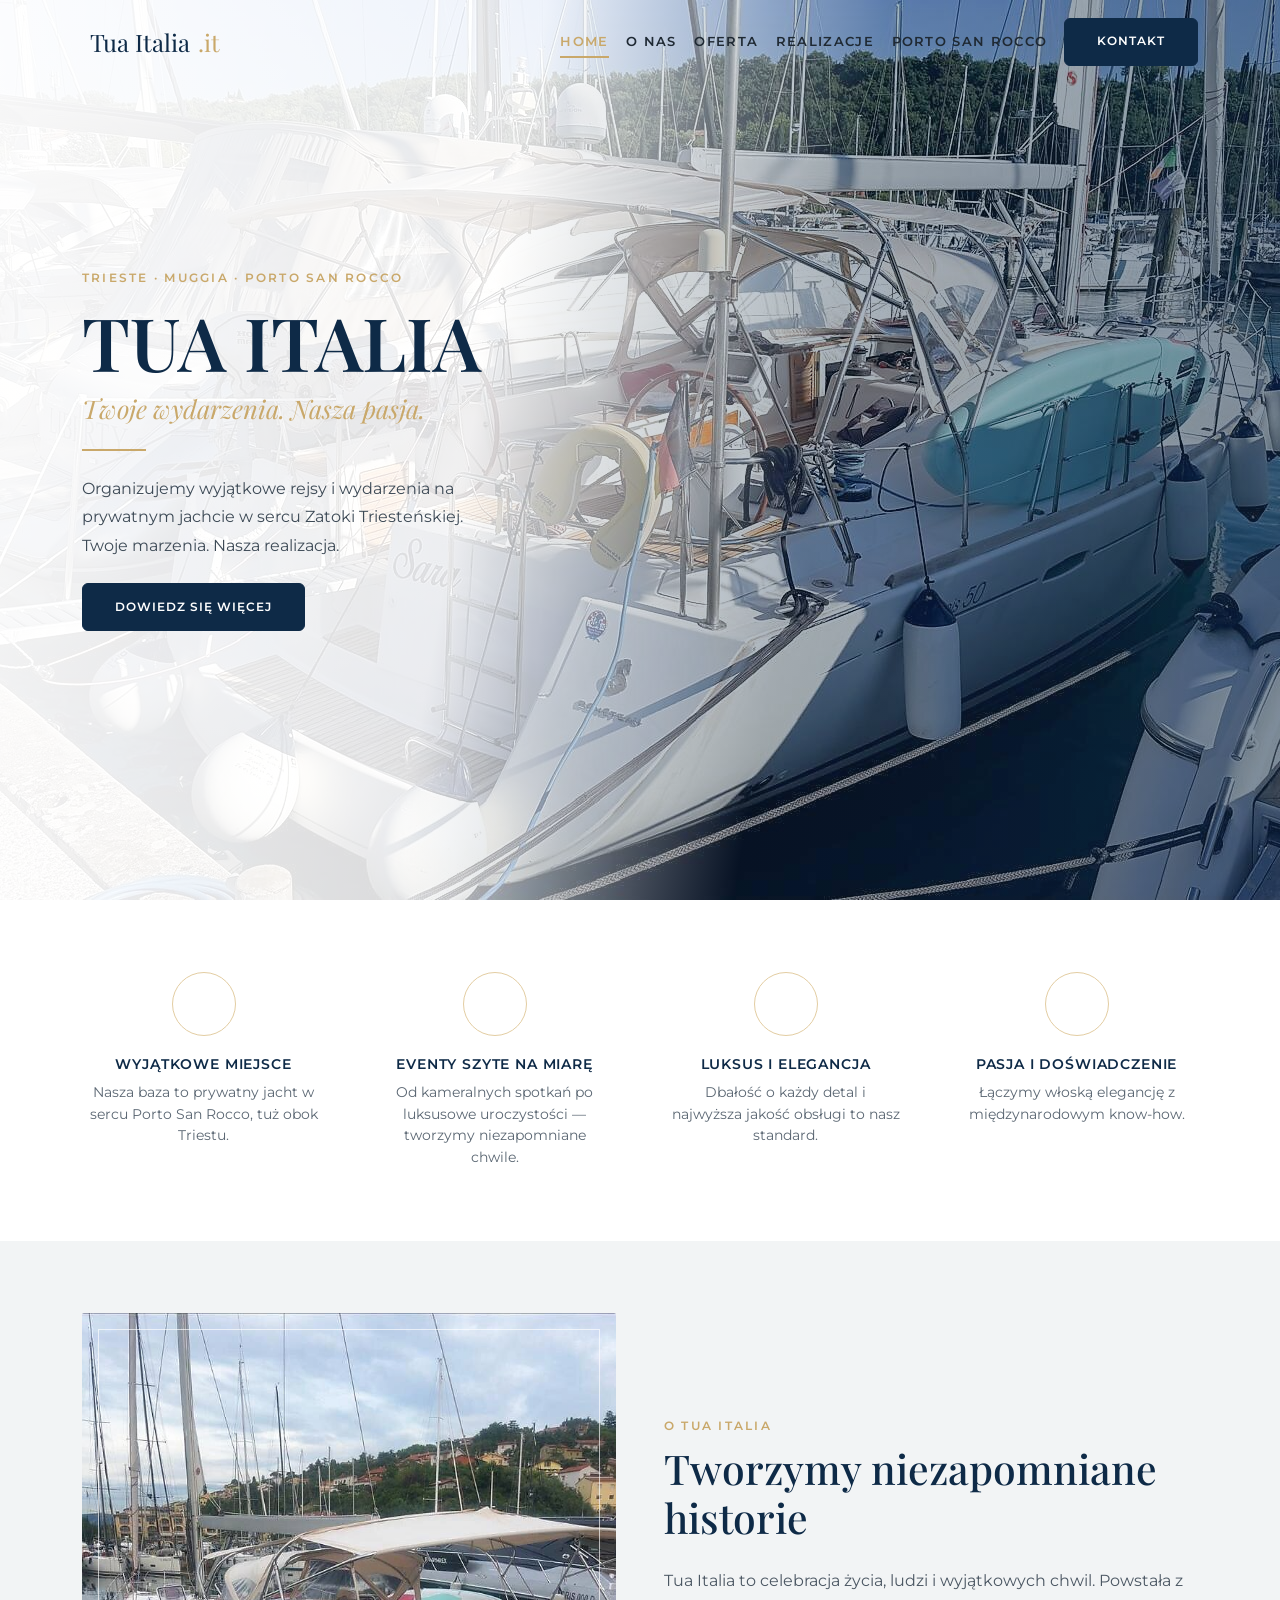
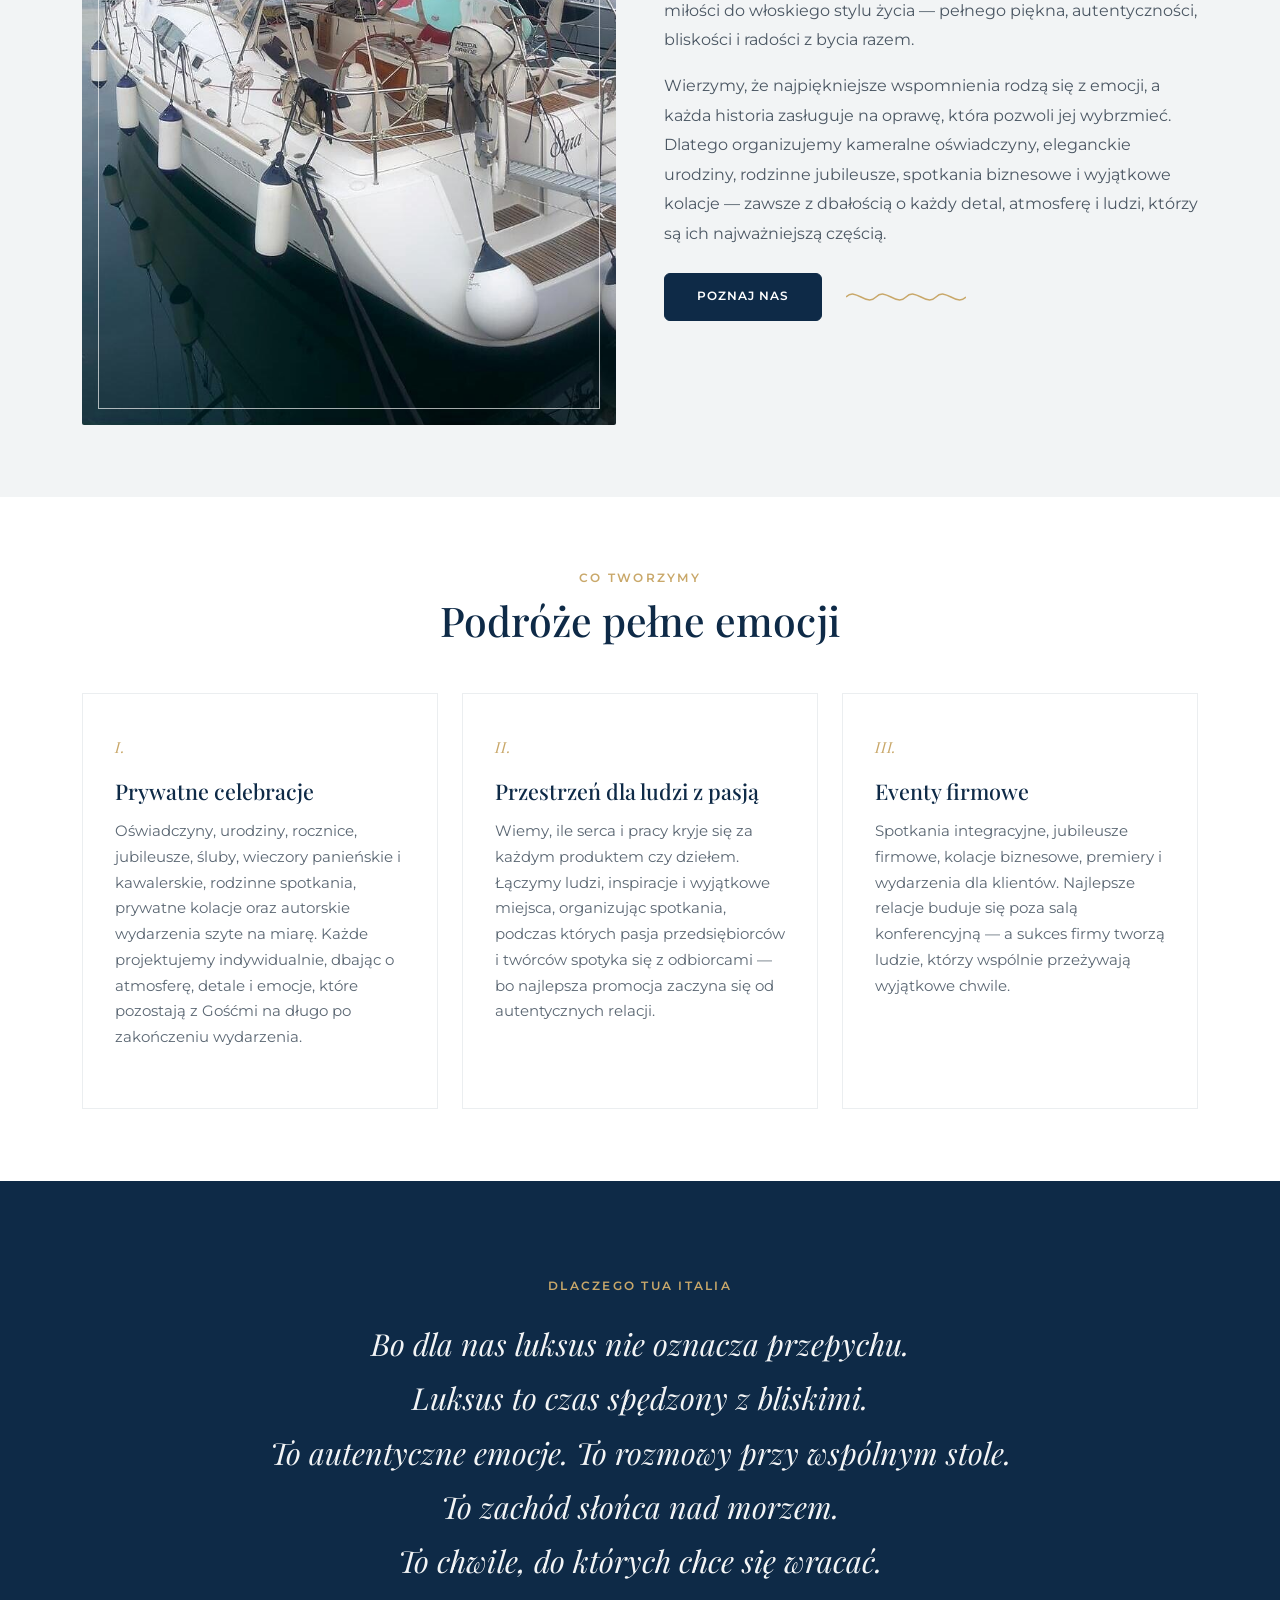
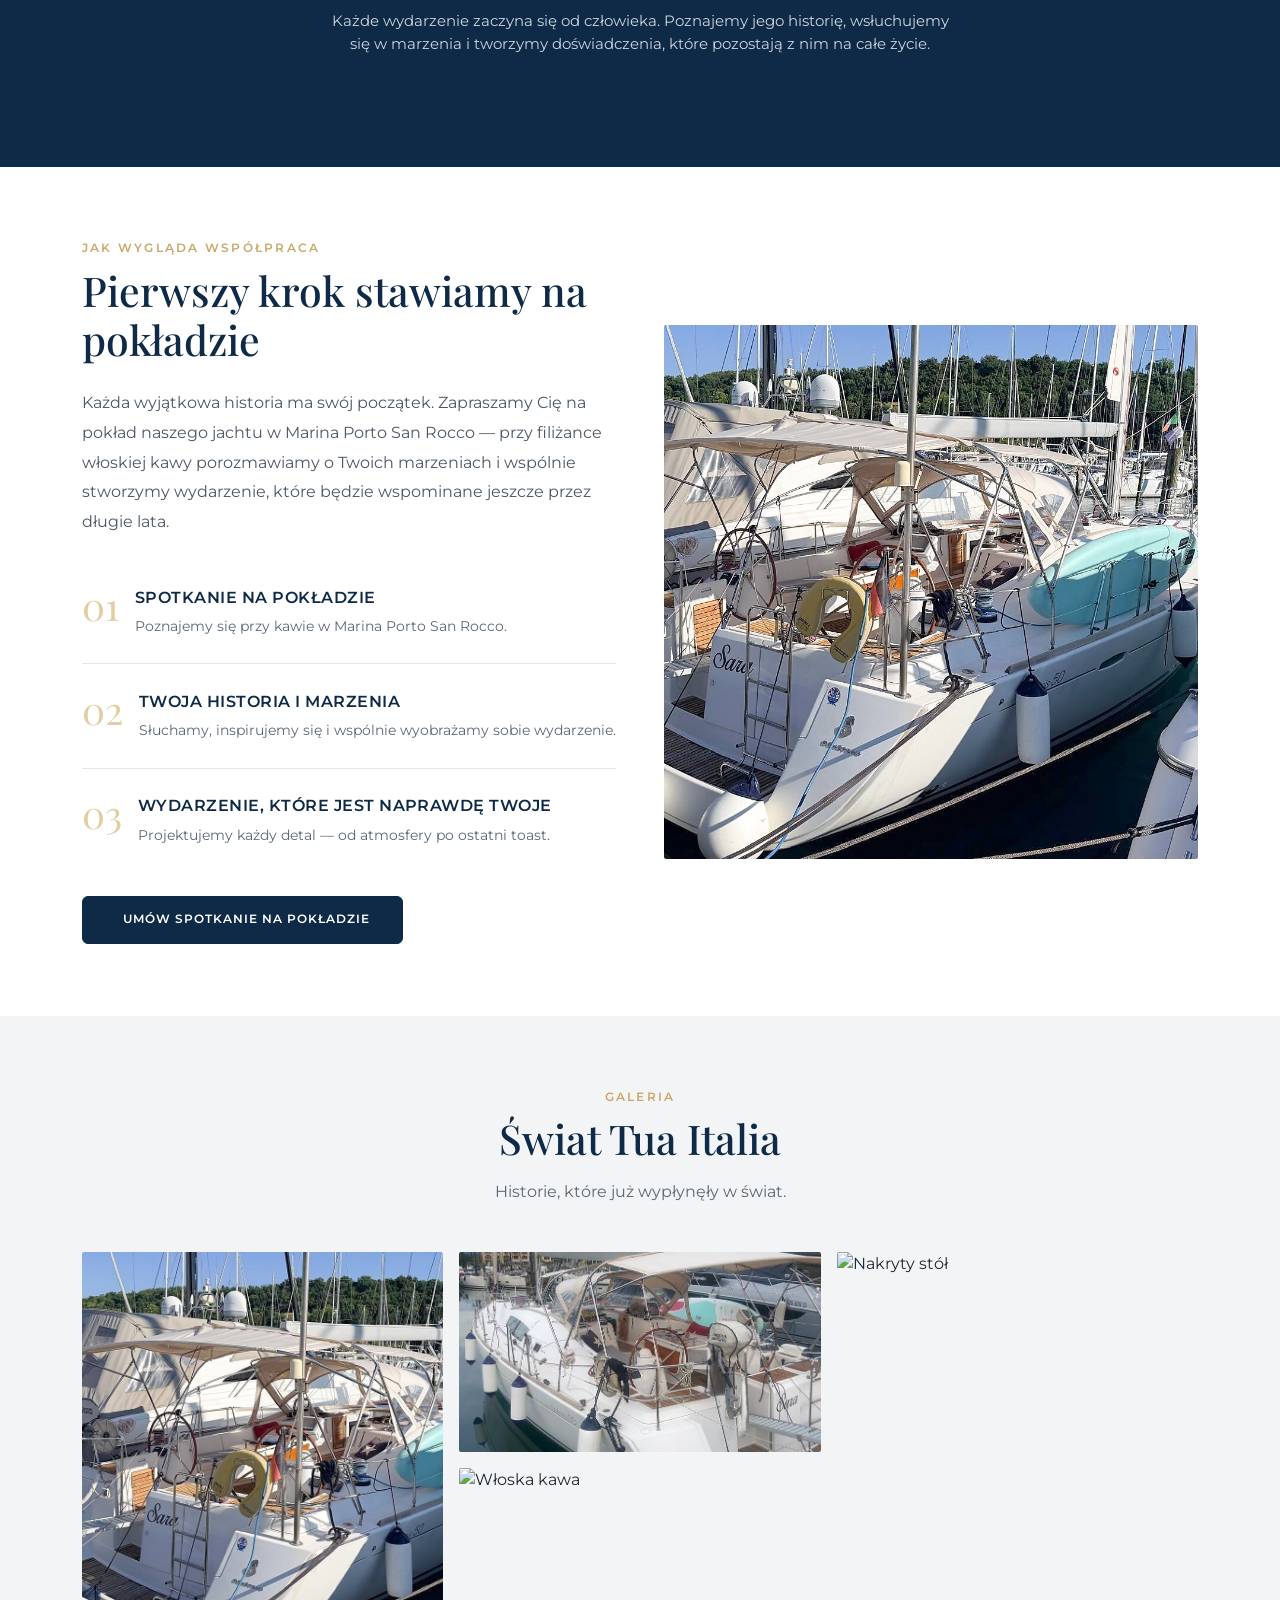
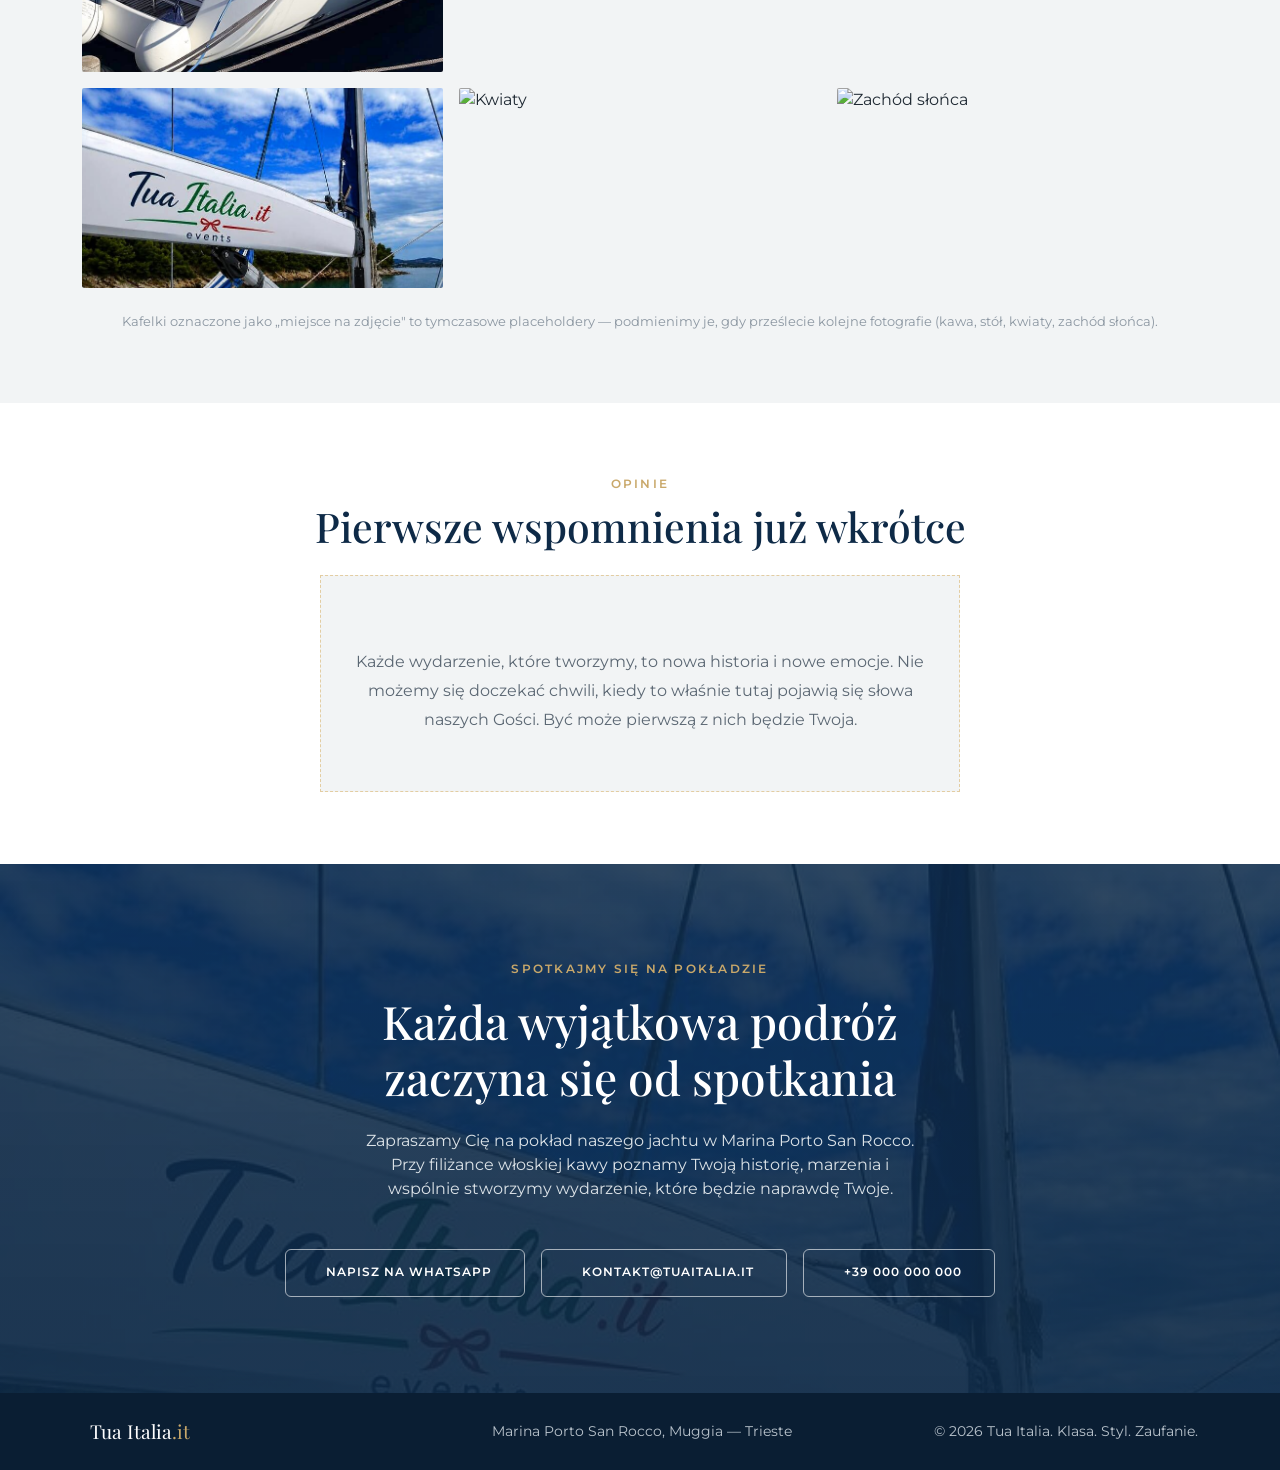
==== index.html @ 77290978 "Przycisk WhatsApp w sekcji kontaktu" ====
<!DOCTYPE html>
<html lang="pl">
<head>
<meta charset="UTF-8">
<meta name="viewport" content="width=device-width, initial-scale=1.0">
<title>Tua Italia — Twoje wydarzenia. Nasza pasja.</title>

<!-- Bootstrap 5 -->
<link href="https://cdnjs.cloudflare.com/ajax/libs/bootstrap/5.3.3/css/bootstrap.min.css" rel="stylesheet">
<!-- Bootstrap Icons -->
<link rel="stylesheet" href="https://cdnjs.cloudflare.com/ajax/libs/bootstrap-icons/1.11.3/font/bootstrap-icons.min.css">
<!-- Fonts -->
<link rel="preconnect" href="https://fonts.googleapis.com">
<link href="https://fonts.googleapis.com/css2?family=Playfair+Display:ital,wght@0,400;0,500;0,600;0,700;1,400;1,500&family=Montserrat:wght@300;400;500;600&display=swap" rel="stylesheet">
<!-- Site styles -->
<link rel="stylesheet" href="css/style.css">
</head>
<body>

<!-- ================= NAVBAR ================= -->
<nav class="navbar navbar-expand-lg fixed-top" id="mainNav">
  <div class="container">
    <a class="navbar-brand" href="#home">
      <i class="bi bi-water"></i> Tua Italia<span class="text-gold">.it</span>
    </a>
    <button class="navbar-toggler border-0" type="button" data-bs-toggle="collapse" data-bs-target="#navMenu">
      <i class="bi bi-list fs-2"></i>
    </button>
    <div class="collapse navbar-collapse justify-content-end" id="navMenu">
      <ul class="navbar-nav align-items-lg-center">
        <li class="nav-item"><a class="nav-link active" href="#home">Home</a></li>
        <li class="nav-item"><a class="nav-link" href="#o-nas">O nas</a></li>
        <li class="nav-item"><a class="nav-link" href="#oferta">Oferta</a></li>
        <li class="nav-item"><a class="nav-link" href="#galeria">Realizacje</a></li>
        <li class="nav-item"><a class="nav-link" href="#porto">Porto San Rocco</a></li>
        <li class="nav-item ms-lg-2">
          <a class="btn btn-tua" href="#kontakt">Kontakt</a>
        </li>
      </ul>
    </div>
  </div>
</nav>

<!-- ================= HERO ================= -->
<header class="hero" id="home">
  <div class="container">
    <div class="row">
      <div class="col-lg-7 col-xl-6">
        <p class="eyebrow mb-3">Trieste · Muggia · Porto San Rocco</p>
        <h1 class="hero-title">TUA ITALIA</h1>
        <p class="hero-sub mb-0">Twoje wydarzenia. Nasza pasja.</p>
        <div class="hero-divider"></div>
        <p class="lead-text mb-4">
          Organizujemy wyjątkowe rejsy i wydarzenia na prywatnym jachcie
          w sercu Zatoki Triesteńskiej. Twoje marzenia. Nasza realizacja.
        </p>
        <a href="#o-nas" class="btn btn-tua">Dowiedz się więcej</a>
      </div>
    </div>
  </div>
  <div class="scroll-cue"><i class="bi bi-chevron-double-down"></i></div>
</header>

<!-- ================= FEATURE STRIP ================= -->
<section class="py-5 py-lg-6 bg-white">
  <div class="container py-4">
    <div class="row g-5 text-center">
      <div class="col-6 col-lg-3 feature-col reveal">
        <div class="feature-icon"><i class="bi bi-flag"></i></div>
        <div class="feature-title">Wyjątkowe miejsce</div>
        <p class="feature-text">Nasza baza to prywatny jacht w sercu Porto San Rocco, tuż obok Triestu.</p>
      </div>
      <div class="col-6 col-lg-3 feature-col reveal">
        <div class="feature-icon"><i class="bi bi-cup-straw"></i></div>
        <div class="feature-title">Eventy szyte na miarę</div>
        <p class="feature-text">Od kameralnych spotkań po luksusowe uroczystości — tworzymy niezapomniane chwile.</p>
      </div>
      <div class="col-6 col-lg-3 feature-col reveal">
        <div class="feature-icon"><i class="bi bi-gem"></i></div>
        <div class="feature-title">Luksus i elegancja</div>
        <p class="feature-text">Dbałość o każdy detal i najwyższa jakość obsługi to nasz standard.</p>
      </div>
      <div class="col-6 col-lg-3 feature-col reveal">
        <div class="feature-icon"><i class="bi bi-compass"></i></div>
        <div class="feature-title">Pasja i doświadczenie</div>
        <p class="feature-text">Łączymy włoską elegancję z międzynarodowym know-how.</p>
      </div>
    </div>
  </div>
</section>

<!-- ================= O NAS ================= -->
<section class="py-5 py-lg-6 bg-fog" id="o-nas">
  <div class="container py-4">
    <div class="row align-items-center g-5">
      <div class="col-lg-6 reveal">
        <div class="about-img-wrap">
          <img src="img/porto-yacht-side.jpg" alt="Jacht Sara w Marina Porto San Rocco">
        </div>
      </div>
      <div class="col-lg-6 reveal">
        <p class="eyebrow mb-2">O Tua Italia</p>
        <h2 class="text-navy mb-4" style="font-size:clamp(1.8rem,3.2vw,2.6rem);">Tworzymy niezapomniane historie</h2>
        <p style="color:#4b5763; line-height:1.85;">
          Tua Italia to celebracja życia, ludzi i wyjątkowych chwil. Powstała z miłości
          do włoskiego stylu życia — pełnego piękna, autentyczności, bliskości i radości
          z bycia razem.
        </p>
        <p style="color:#4b5763; line-height:1.85;">
          Wierzymy, że najpiękniejsze wspomnienia rodzą się z emocji, a każda historia
          zasługuje na oprawę, która pozwoli jej wybrzmieć. Dlatego organizujemy kameralne
          oświadczyny, eleganckie urodziny, rodzinne jubileusze, spotkania biznesowe
          i wyjątkowe kolacje — zawsze z dbałością o każdy detal, atmosferę i ludzi,
          którzy są ich najważniejszą częścią.
        </p>
        <div class="d-flex align-items-center gap-4 mt-4">
          <a href="#oferta" class="btn btn-tua">Poznaj nas</a>
          <svg class="wave-motif" viewBox="0 0 120 24" fill="none" xmlns="http://www.w3.org/2000/svg">
            <path d="M0 12C10 2 20 22 30 12C40 2 50 22 60 12C70 2 80 22 90 12C100 2 110 22 120 12" stroke="#C9A86A" stroke-width="1.5"/>
          </svg>
        </div>
      </div>
    </div>
  </div>
</section>

<!-- ================= OFERTA / CO TWORZYMY ================= -->
<section class="py-5 py-lg-6 bg-white" id="oferta">
  <div class="container py-4">
    <div class="text-center mb-5 reveal">
      <p class="eyebrow mb-2">Co tworzymy</p>
      <h2 class="text-navy" style="font-size:clamp(1.8rem,3.2vw,2.6rem);">Podróże pełne emocji</h2>
    </div>
    <div class="row g-4">
      <div class="col-lg-4 reveal">
        <div class="pillar-card">
          <span class="pillar-num">I.</span>
          <i class="bi bi-heart"></i>
          <h3>Prywatne celebracje</h3>
          <p>
            Oświadczyny, urodziny, rocznice, jubileusze, śluby, wieczory panieńskie
            i kawalerskie, rodzinne spotkania, prywatne kolacje oraz autorskie wydarzenia
            szyte na miarę. Każde projektujemy indywidualnie, dbając o atmosferę, detale
            i emocje, które pozostają z Gośćmi na długo po zakończeniu wydarzenia.
          </p>
        </div>
      </div>
      <div class="col-lg-4 reveal">
        <div class="pillar-card">
          <span class="pillar-num">II.</span>
          <i class="bi bi-stars"></i>
          <h3>Przestrzeń dla ludzi z pasją</h3>
          <p>
            Wiemy, ile serca i pracy kryje się za każdym produktem czy dziełem.
            Łączymy ludzi, inspiracje i wyjątkowe miejsca, organizując spotkania,
            podczas których pasja przedsiębiorców i twórców spotyka się z odbiorcami —
            bo najlepsza promocja zaczyna się od autentycznych relacji.
          </p>
        </div>
      </div>
      <div class="col-lg-4 reveal">
        <div class="pillar-card">
          <span class="pillar-num">III.</span>
          <i class="bi bi-briefcase"></i>
          <h3>Eventy firmowe</h3>
          <p>
            Spotkania integracyjne, jubileusze firmowe, kolacje biznesowe, premiery
            i wydarzenia dla klientów. Najlepsze relacje buduje się poza salą
            konferencyjną — a sukces firmy tworzą ludzie, którzy wspólnie przeżywają
            wyjątkowe chwile.
          </p>
        </div>
      </div>
    </div>
  </div>
</section>

<!-- ================= DLACZEGO TUA ITALIA ================= -->
<section class="philosophy py-5 py-lg-6">
  <div class="container py-5 text-center reveal">
    <p class="eyebrow mb-4" style="color:var(--tua-gold);">Dlaczego Tua Italia</p>
    <blockquote class="mb-4">
      <span class="luxury-line">Bo dla nas luksus nie oznacza przepychu.</span>
      <span class="luxury-line">Luksus to czas spędzony z bliskimi.</span>
      <span class="luxury-line">To autentyczne emocje. To rozmowy przy wspólnym stole.</span>
      <span class="luxury-line">To zachód słońca nad morzem.</span>
      <span class="luxury-line">To chwile, do których chce się wracać.</span>
    </blockquote>
    <p class="mx-auto" style="max-width:640px; color:#cdd6dd; font-size:.95rem;">
      Każde wydarzenie zaczyna się od człowieka. Poznajemy jego historię, wsłuchujemy się
      w marzenia i tworzymy doświadczenia, które pozostają z nim na całe życie.
    </p>
  </div>
</section>

<!-- ================= PORTO SAN ROCCO / WSPÓŁPRACA ================= -->
<section class="py-5 py-lg-6 bg-white" id="porto">
  <div class="container py-4">
    <div class="row align-items-center g-5">
      <div class="col-lg-6 order-lg-2 reveal">
        <img src="img/gallery-helm.jpg" class="porto-img" alt="Kokpit jachtu Tua Italia">
      </div>
      <div class="col-lg-6 order-lg-1 reveal">
        <p class="eyebrow mb-2">Jak wygląda współpraca</p>
        <h2 class="text-navy mb-4" style="font-size:clamp(1.8rem,3.2vw,2.6rem);">Pierwszy krok stawiamy na pokładzie</h2>
        <p style="color:#4b5763; line-height:1.85;">
          Każda wyjątkowa historia ma swój początek. Zapraszamy Cię na pokład naszego
          jachtu w Marina Porto San Rocco — przy filiżance włoskiej kawy porozmawiamy
          o Twoich marzeniach i wspólnie stworzymy wydarzenie, które będzie wspominane
          jeszcze przez długie lata.
        </p>

        <div class="mt-4">
          <div class="step-card d-flex gap-3">
            <span class="step-num">01</span>
            <div>
              <div class="step-title">Spotkanie na pokładzie</div>
              <div class="step-text">Poznajemy się przy kawie w Marina Porto San Rocco.</div>
            </div>
          </div>
          <div class="step-card d-flex gap-3">
            <span class="step-num">02</span>
            <div>
              <div class="step-title">Twoja historia i marzenia</div>
              <div class="step-text">Słuchamy, inspirujemy się i wspólnie wyobrażamy sobie wydarzenie.</div>
            </div>
          </div>
          <div class="step-card d-flex gap-3">
            <span class="step-num">03</span>
            <div>
              <div class="step-title">Wydarzenie, które jest naprawdę Twoje</div>
              <div class="step-text">Projektujemy każdy detal — od atmosfery po ostatni toast.</div>
            </div>
          </div>
        </div>

        <a href="https://wa.me/390000000000?text=Dzie%C5%84%20dobry%2C%20chcia%C5%82(a)bym%20um%C3%B3wi%C4%87%20si%C4%99%20na%20spotkanie%20na%20pok%C5%82adzie%20Tua%20Italia."
           class="btn btn-tua mt-4" target="_blank" rel="noopener">
          <i class="bi bi-whatsapp me-2"></i>Umów spotkanie na pokładzie
        </a>
      </div>
    </div>
  </div>
</section>

<!-- ================= GALERIA ================= -->
<section class="py-5 py-lg-6 bg-fog" id="galeria">
  <div class="container py-4">
    <div class="text-center mb-5 reveal">
      <p class="eyebrow mb-2">Galeria</p>
      <h2 class="text-navy" style="font-size:clamp(1.8rem,3.2vw,2.6rem);">Świat Tua Italia</h2>
      <p class="mx-auto mt-3" style="max-width:520px; color:#5b6773;">Historie, które już wypłynęły w świat.</p>
    </div>
    <div class="row g-3 reveal">
      <div class="col-6 col-lg-4">
        <div class="gallery-item g-tall">
          <img src="img/hero-yacht.jpg" alt="Jacht Sara w marinie">
          <span class="gallery-cap">Nasz jacht</span>
        </div>
      </div>
      <div class="col-6 col-lg-4">
        <div class="gallery-item g-short">
          <img src="img/porto-yacht-side.jpg" alt="Marina, wzgórza Muggia">
          <span class="gallery-cap">Marina</span>
        </div>
        <div class="mt-3 gallery-item g-short is-placeholder">
          <img src="https://picsum.photos/seed/tua-gallery-coffee/700/500" alt="Włoska kawa">
          <span class="gallery-cap">Włoska kawa</span>
        </div>
      </div>
      <div class="col-6 col-lg-4">
        <div class="gallery-item g-tall is-placeholder">
          <img src="https://picsum.photos/seed/tua-gallery-table/700/900" alt="Nakryty stół">
          <span class="gallery-cap">Nakryty stół</span>
        </div>
      </div>
      <div class="col-6 col-lg-4">
        <div class="gallery-item g-short">
          <img src="img/logo-detail.jpg" alt="Znak Tua Italia na wysięgniku żaglówki">
          <span class="gallery-cap">Nasz znak</span>
        </div>
      </div>
      <div class="col-6 col-lg-4">
        <div class="gallery-item g-short is-placeholder">
          <img src="https://picsum.photos/seed/tua-gallery-flowers/700/500" alt="Kwiaty">
          <span class="gallery-cap">Kwiaty</span>
        </div>
      </div>
      <div class="col-6 col-lg-4">
        <div class="gallery-item g-short is-placeholder">
          <img src="https://picsum.photos/seed/tua-gallery-sunset/700/500" alt="Zachód słońca">
          <span class="gallery-cap">Zachód słońca</span>
        </div>
      </div>
    </div>
    <p class="text-center mt-4 mb-0" style="font-size:.82rem; color:#8b96a1;">
      Kafelki oznaczone jako „miejsce na zdjęcie" to tymczasowe placeholdery — podmienimy je,
      gdy prześlecie kolejne fotografie (kawa, stół, kwiaty, zachód słońca).
    </p>
  </div>
</section>

<!-- ================= OPINIE ================= -->
<section class="py-5 py-lg-6 bg-white">
  <div class="container py-4">
    <div class="text-center mb-4 reveal">
      <p class="eyebrow mb-2">Opinie</p>
      <h2 class="text-navy" style="font-size:clamp(1.8rem,3.2vw,2.6rem);">Pierwsze wspomnienia już wkrótce</h2>
    </div>
    <div class="testimonial-placeholder mx-auto reveal" style="max-width:640px;">
      <i class="bi bi-quote text-gold fs-2 mb-3 d-block"></i>
      <p class="mb-0" style="color:#5b6773; line-height:1.8;">
        Każde wydarzenie, które tworzymy, to nowa historia i nowe emocje. Nie możemy się
        doczekać chwili, kiedy to właśnie tutaj pojawią się słowa naszych Gości.
        Być może pierwszą z nich będzie Twoja.
      </p>
    </div>
  </div>
</section>

<!-- ================= ZAKOŃCZENIE / CTA ================= -->
<section class="closing py-5 py-lg-6" id="kontakt">
  <div class="container py-5 text-center reveal">
    <p class="eyebrow mb-3" style="color:var(--tua-gold);">Spotkajmy się na pokładzie</p>
    <h2 class="mb-4" style="font-size:clamp(1.9rem,3.6vw,3rem);">Każda wyjątkowa podróż<br class="d-none d-md-block"> zaczyna się od spotkania</h2>
    <p class="mx-auto mb-5" style="max-width:560px; color:#dbe2e7;">
      Zapraszamy Cię na pokład naszego jachtu w Marina Porto San Rocco. Przy filiżance
      włoskiej kawy poznamy Twoją historię, marzenia i wspólnie stworzymy wydarzenie,
      które będzie naprawdę Twoje.
    </p>
    <div class="d-flex flex-column flex-sm-row gap-3 justify-content-center">
      <a href="https://wa.me/390000000000?text=Dzie%C5%84%20dobry%2C%20chcia%C5%82(a)bym%20um%C3%B3wi%C4%87%20si%C4%99%20na%20spotkanie%20na%20pok%C5%82adzie%20Tua%20Italia."
         class="btn btn-tua-outline" target="_blank" rel="noopener">
        <i class="bi bi-whatsapp me-2"></i>Napisz na WhatsApp
      </a>
      <a href="mailto:kontakt@tuaitalia.it" class="btn btn-tua-outline">
        <i class="bi bi-envelope me-2"></i>kontakt@tuaitalia.it
      </a>
      <a href="tel:+390000000000" class="btn btn-tua-outline">
        <i class="bi bi-telephone me-2"></i>+39 000 000 000
      </a>
    </div>
  </div>
</section>

<!-- ================= FOOTER ================= -->
<footer class="py-4">
  <div class="container">
    <div class="row align-items-center g-3">
      <div class="col-md-4">
        <span class="footer-brand"><i class="bi bi-water text-gold me-2"></i>Tua Italia<span class="text-gold">.it</span></span>
      </div>
      <div class="col-md-4 text-md-center">
        <i class="bi bi-geo-alt me-1"></i> Marina Porto San Rocco, Muggia — Trieste
      </div>
      <div class="col-md-4 text-md-end">
        <span>&copy; <span id="year"></span> Tua Italia. Klasa. Styl. Zaufanie.</span>
      </div>
    </div>
  </div>
</footer>

<!-- ================= PŁYWAJĄCY PRZYCISK WHATSAPP ================= -->
<a href="https://wa.me/390000000000?text=Dzie%C5%84%20dobry%2C%20chcia%C5%82(a)bym%20um%C3%B3wi%C4%87%20si%C4%99%20na%20spotkanie%20na%20pok%C5%82adzie%20Tua%20Italia."
   class="whatsapp-float" target="_blank" rel="noopener" aria-label="Napisz do nas na WhatsApp">
  <i class="bi bi-whatsapp"></i>
</a>

<script src="https://cdnjs.cloudflare.com/ajax/libs/bootstrap/5.3.3/js/bootstrap.bundle.min.js"></script>
<script src="js/main.js"></script>
</body>
</html>
---- css/style.css ----
:root{
  --tua-white:#FFFFFF;
  --tua-fog:#F2F4F5;
  --tua-ink:#1F2933;
  --tua-navy:#0E2A47;
  --tua-gold:#C9A86A;
  --tua-gold-soft:#e3cda2;
}

html{scroll-behavior:smooth;}

body{
  font-family:'Montserrat', sans-serif;
  color:var(--tua-ink);
  background:var(--tua-white);
  font-weight:400;
  overflow-x:hidden;
}

h1,h2,h3,h4,.font-display{
  font-family:'Playfair Display', serif;
}

.eyebrow{
  font-family:'Montserrat', sans-serif;
  letter-spacing:.18em;
  text-transform:uppercase;
  font-size:.78rem;
  font-weight:600;
  color:var(--tua-gold);
}

.text-navy{color:var(--tua-navy)!important;}
.bg-fog{background-color:var(--tua-fog)!important;}
.bg-navy{background-color:var(--tua-navy)!important;}
.text-gold{color:var(--tua-gold)!important;}

a{color:var(--tua-navy); text-decoration:none;}

/* ===== NAVBAR ===== */
.navbar{
  padding:1.1rem 0;
  transition:all .35s ease;
  background:rgba(255,255,255,0);
}
.navbar.scrolled{
  background:rgba(255,255,255,.97);
  box-shadow:0 2px 24px rgba(15,30,50,.08);
  padding:.6rem 0;
}
.navbar-brand{
  font-family:'Playfair Display', serif;
  font-size:1.5rem;
  color:var(--tua-navy)!important;
  display:flex;
  align-items:center;
  gap:.5rem;
}
.navbar-brand i{color:var(--tua-gold);}
.nav-link{
  font-size:.82rem;
  letter-spacing:.1em;
  text-transform:uppercase;
  font-weight:600;
  color:var(--tua-ink)!important;
  margin:0 .55rem;
  position:relative;
  padding:.4rem 0!important;
}
.nav-link::after{
  content:"";
  position:absolute;
  left:0; bottom:0;
  width:0; height:2px;
  background:var(--tua-gold);
  transition:width .3s ease;
}
.nav-link:hover::after, .nav-link.active::after{width:100%;}
.nav-link.active{color:var(--tua-gold)!important;}

.btn-tua{
  background:var(--tua-navy);
  color:#fff;
  border:1px solid var(--tua-navy);
  letter-spacing:.08em;
  text-transform:uppercase;
  font-size:.78rem;
  font-weight:600;
  padding:.85rem 2rem;
  transition:all .3s ease;
}
.btn-tua:hover{
  background:transparent;
  color:var(--tua-navy);
}
.btn-tua-outline{
  background:transparent;
  border:1px solid rgba(255,255,255,.6);
  color:#fff;
  letter-spacing:.08em;
  text-transform:uppercase;
  font-size:.78rem;
  font-weight:600;
  padding:.85rem 2rem;
  transition:all .3s ease;
}
.btn-tua-outline:hover{
  background:#fff;
  color:var(--tua-navy);
}

/* ===== HERO ===== */
.hero{
  position:relative;
  min-height:100vh;
  display:flex;
  align-items:center;
  background:
    linear-gradient(100deg, rgba(255,255,255,.97) 0%, rgba(255,255,255,.86) 38%, rgba(14,42,71,.35) 62%, rgba(14,42,71,.55) 100%),
    url('../img/hero-yacht.jpg') center/cover no-repeat;
}
.hero-title{
  font-size:clamp(2.6rem, 6vw, 4.6rem);
  line-height:1.05;
  color:var(--tua-navy);
  font-weight:600;
}
.hero-sub{
  font-family:'Playfair Display', serif;
  font-style:italic;
  font-size:clamp(1.1rem, 2.2vw, 1.6rem);
  color:var(--tua-gold);
}
.hero-divider{
  width:64px;
  height:2px;
  background:var(--tua-gold);
  margin:1.4rem 0;
}
.hero p.lead-text{
  font-size:1.02rem;
  color:#3d4a56;
  max-width:420px;
  line-height:1.75;
}

.scroll-cue{
  position:absolute;
  bottom:2rem; left:50%;
  transform:translateX(-50%);
  color:var(--tua-navy);
  opacity:.55;
  font-size:1.4rem;
  animation:bob 2.2s infinite ease-in-out;
}
@keyframes bob{
  0%,100%{transform:translate(-50%,0);}
  50%{transform:translate(-50%,8px);}
}

/* ===== FEATURE STRIP ===== */
.feature-icon{
  width:64px; height:64px;
  border:1px solid var(--tua-gold-soft);
  border-radius:50%;
  display:flex; align-items:center; justify-content:center;
  font-size:1.6rem;
  color:var(--tua-gold);
  margin:0 auto 1.1rem;
  transition:all .3s ease;
}
.feature-col:hover .feature-icon{
  background:var(--tua-gold);
  color:#fff;
  transform:translateY(-4px);
}
.feature-title{
  font-size:.86rem;
  letter-spacing:.06em;
  text-transform:uppercase;
  font-weight:600;
  color:var(--tua-navy);
}
.feature-text{
  font-size:.9rem;
  color:#5b6773;
  max-width:230px;
  margin:.5rem auto 0;
}

/* ===== WAVE DIVIDER ===== */
.wave-motif{
  display:inline-block;
  width:120px;
}

/* ===== ABOUT ===== */
.about-img-wrap{
  position:relative;
  border-radius:2px;
  overflow:hidden;
}
.about-img-wrap img{
  width:100%; height:100%;
  object-fit:cover;
  display:block;
  min-height:420px;
}
.about-img-wrap::before{
  content:"";
  position:absolute;
  inset:16px;
  border:1px solid rgba(255,255,255,.65);
  pointer-events:none;
  z-index:2;
}

/* ===== OFERTA CARDS ===== */
.pillar-card{
  background:#fff;
  border:1px solid #ebeef0;
  padding:2.6rem 2rem;
  height:100%;
  transition:all .35s ease;
  position:relative;
}
.pillar-card:hover{
  border-color:var(--tua-gold);
  box-shadow:0 18px 40px rgba(14,42,71,.08);
  transform:translateY(-6px);
}
.pillar-num{
  font-family:'Playfair Display', serif;
  font-style:italic;
  font-size:.95rem;
  color:var(--tua-gold);
  letter-spacing:.05em;
}
.pillar-card i{
  font-size:1.8rem;
  color:var(--tua-navy);
  margin:1rem 0 1.2rem;
  display:block;
}
.pillar-card h3{
  font-size:1.35rem;
  color:var(--tua-navy);
  margin-bottom:.9rem;
}
.pillar-card p{
  font-size:.92rem;
  color:#5b6773;
  line-height:1.75;
}

/* ===== PHILOSOPHY / DLACZEGO ===== */
.philosophy{
  background:var(--tua-navy);
  color:#fff;
  position:relative;
}
.philosophy blockquote{
  font-family:'Playfair Display', serif;
  font-style:italic;
  font-size:clamp(1.3rem, 2.6vw, 1.9rem);
  line-height:1.6;
  color:#fff;
  max-width:760px;
  margin:0 auto;
}
.philosophy .luxury-line{
  display:block;
  opacity:.95;
}
.philosophy .luxury-line + .luxury-line{margin-top:.35rem;}

/* ===== COLLABORATION STEPS ===== */
.step-num{
  font-family:'Playfair Display', serif;
  font-size:2.4rem;
  color:var(--tua-gold-soft);
  line-height:1;
}
.step-card{
  padding:1.6rem 0;
  border-top:1px solid #e3e7ea;
}
.step-card:first-child{border-top:none;}
.step-title{
  color:var(--tua-navy);
  font-weight:600;
  font-size:1rem;
  letter-spacing:.03em;
  text-transform:uppercase;
  margin-bottom:.4rem;
}
.step-text{
  font-size:.9rem;
  color:#5b6773;
}

.porto-img{
  border-radius:2px;
  width:100%;
  height:100%;
  object-fit:cover;
  min-height:480px;
}

/* ===== GALERIA ===== */
.gallery-item{
  position:relative;
  overflow:hidden;
  border-radius:2px;
}
.gallery-item img{
  width:100%; height:100%;
  object-fit:cover;
  transition:transform .6s ease;
  display:block;
}
.gallery-item:hover img{transform:scale(1.08);}
.gallery-item::after{
  content:"";
  position:absolute; inset:0;
  background:linear-gradient(180deg, transparent 55%, rgba(14,42,71,.55) 100%);
  opacity:0;
  transition:opacity .4s ease;
}
.gallery-item:hover::after{opacity:1;}
.gallery-cap{
  position:absolute;
  left:.9rem; bottom:.7rem;
  color:#fff;
  font-size:.78rem;
  letter-spacing:.06em;
  text-transform:uppercase;
  opacity:0;
  transition:opacity .4s ease;
  z-index:2;
}
.gallery-item:hover .gallery-cap{opacity:1;}
.g-tall{height:420px;}
.g-short{height:200px;}

.gallery-item.is-placeholder::before{
  content:"Miejsce na Wasze zdjęcie";
  position:absolute;
  inset:0;
  display:flex;
  align-items:center;
  justify-content:center;
  text-align:center;
  padding:0 1rem;
  font-size:.72rem;
  letter-spacing:.05em;
  text-transform:uppercase;
  color:#8b96a1;
  background:rgba(255,255,255,.6);
  z-index:3;
  opacity:0;
  transition:opacity .3s ease;
}
.gallery-item.is-placeholder:hover::before{opacity:1;}

/* ===== OPINIE ===== */
.testimonial-placeholder{
  border:1px dashed var(--tua-gold-soft);
  padding:3.5rem 2rem;
  text-align:center;
  background:var(--tua-fog);
}

/* ===== CLOSING / CTA ===== */
.closing{
  position:relative;
  background-image:
    linear-gradient(rgba(14,42,71,.86), rgba(14,42,71,.92)),
    url('../img/logo-detail.jpg');
  background-size:cover;
  background-position:center 30%;
  color:#fff;
}

/* ===== FOOTER ===== */
footer{
  background:#0a1e33;
  color:#b9c3cc;
  font-size:.85rem;
}
footer a{color:#e4e9ec;}
footer a:hover{color:var(--tua-gold);}
.footer-brand{
  font-family:'Playfair Display', serif;
  color:#fff;
  font-size:1.2rem;
}

/* ===== FADE-IN ON SCROLL ===== */
.reveal{
  opacity:0;
  transform:translateY(24px);
  transition:opacity .8s ease, transform .8s ease;
}
.reveal.is-visible{
  opacity:1;
  transform:translateY(0);
}

@media (max-width: 767.98px){
  .about-img-wrap img, .porto-img{min-height:280px;}
  .g-tall{height:260px;}
  .g-short{height:150px;}
}
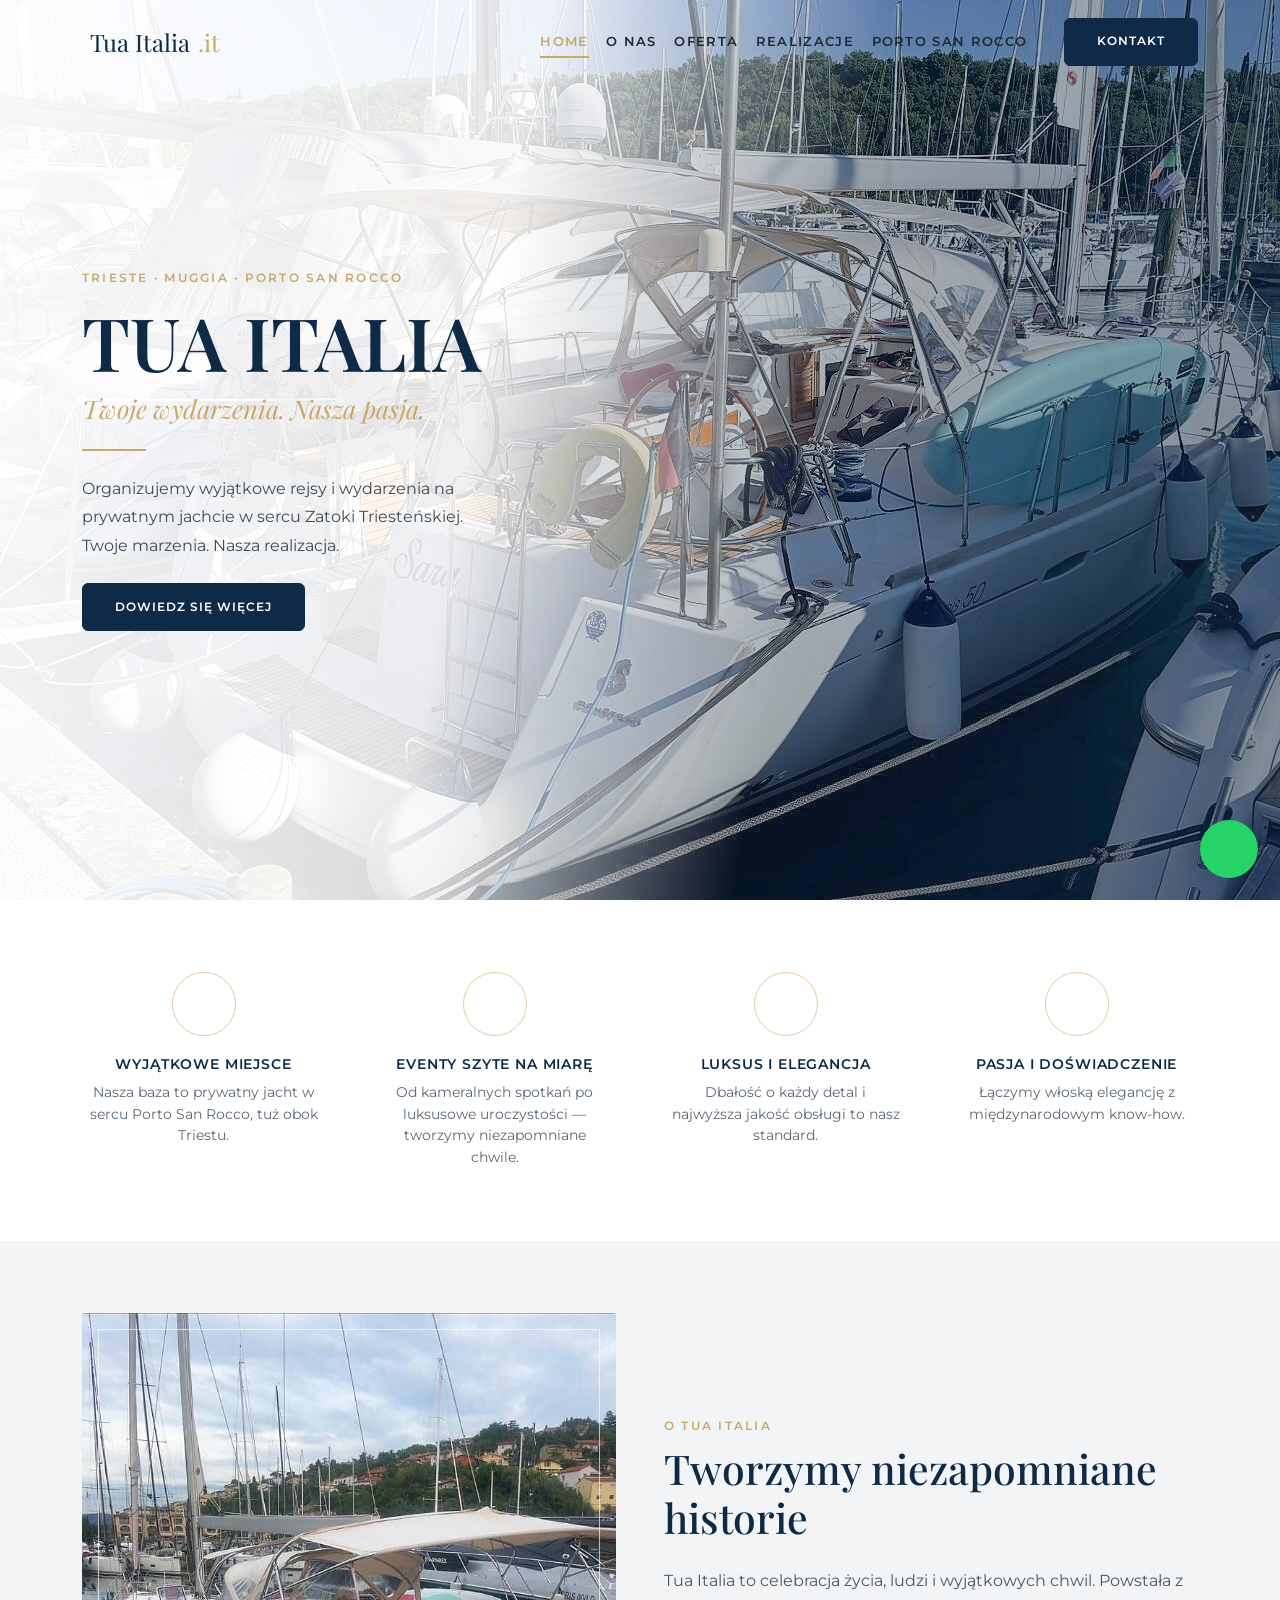
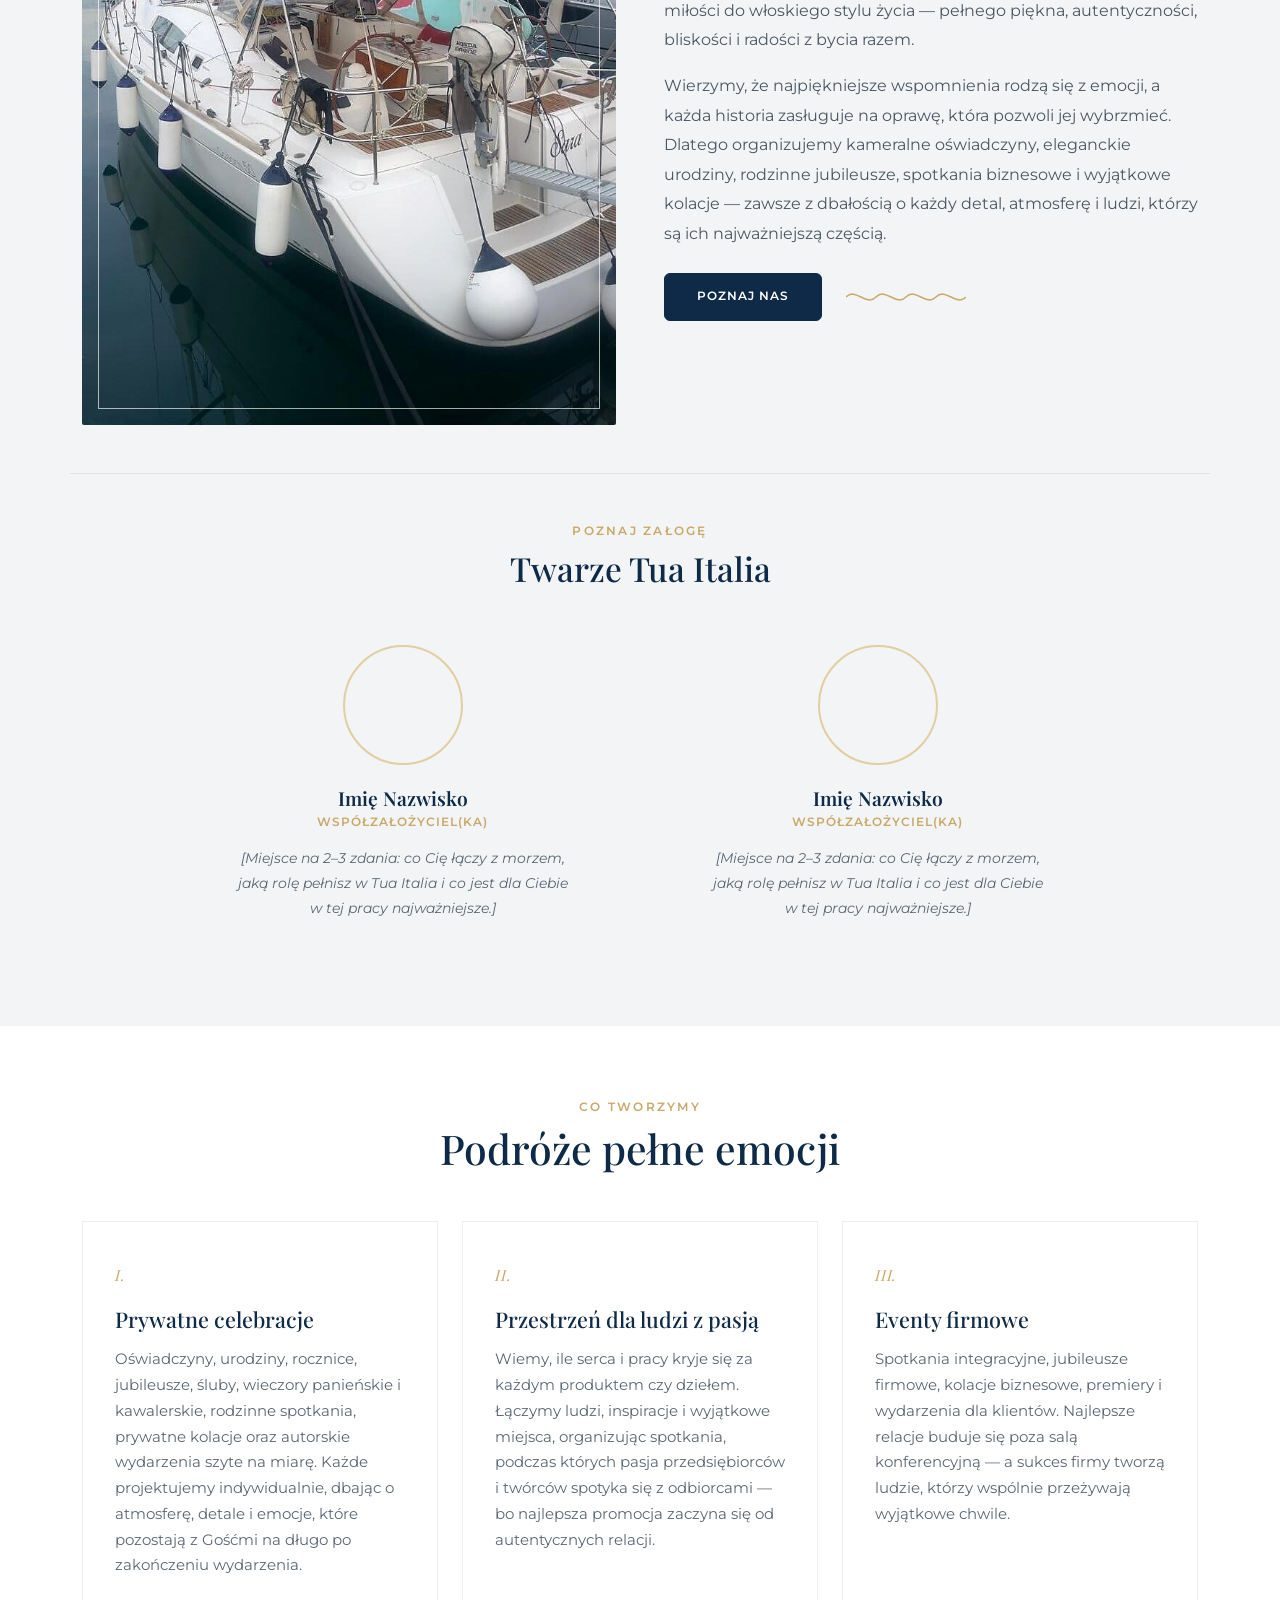
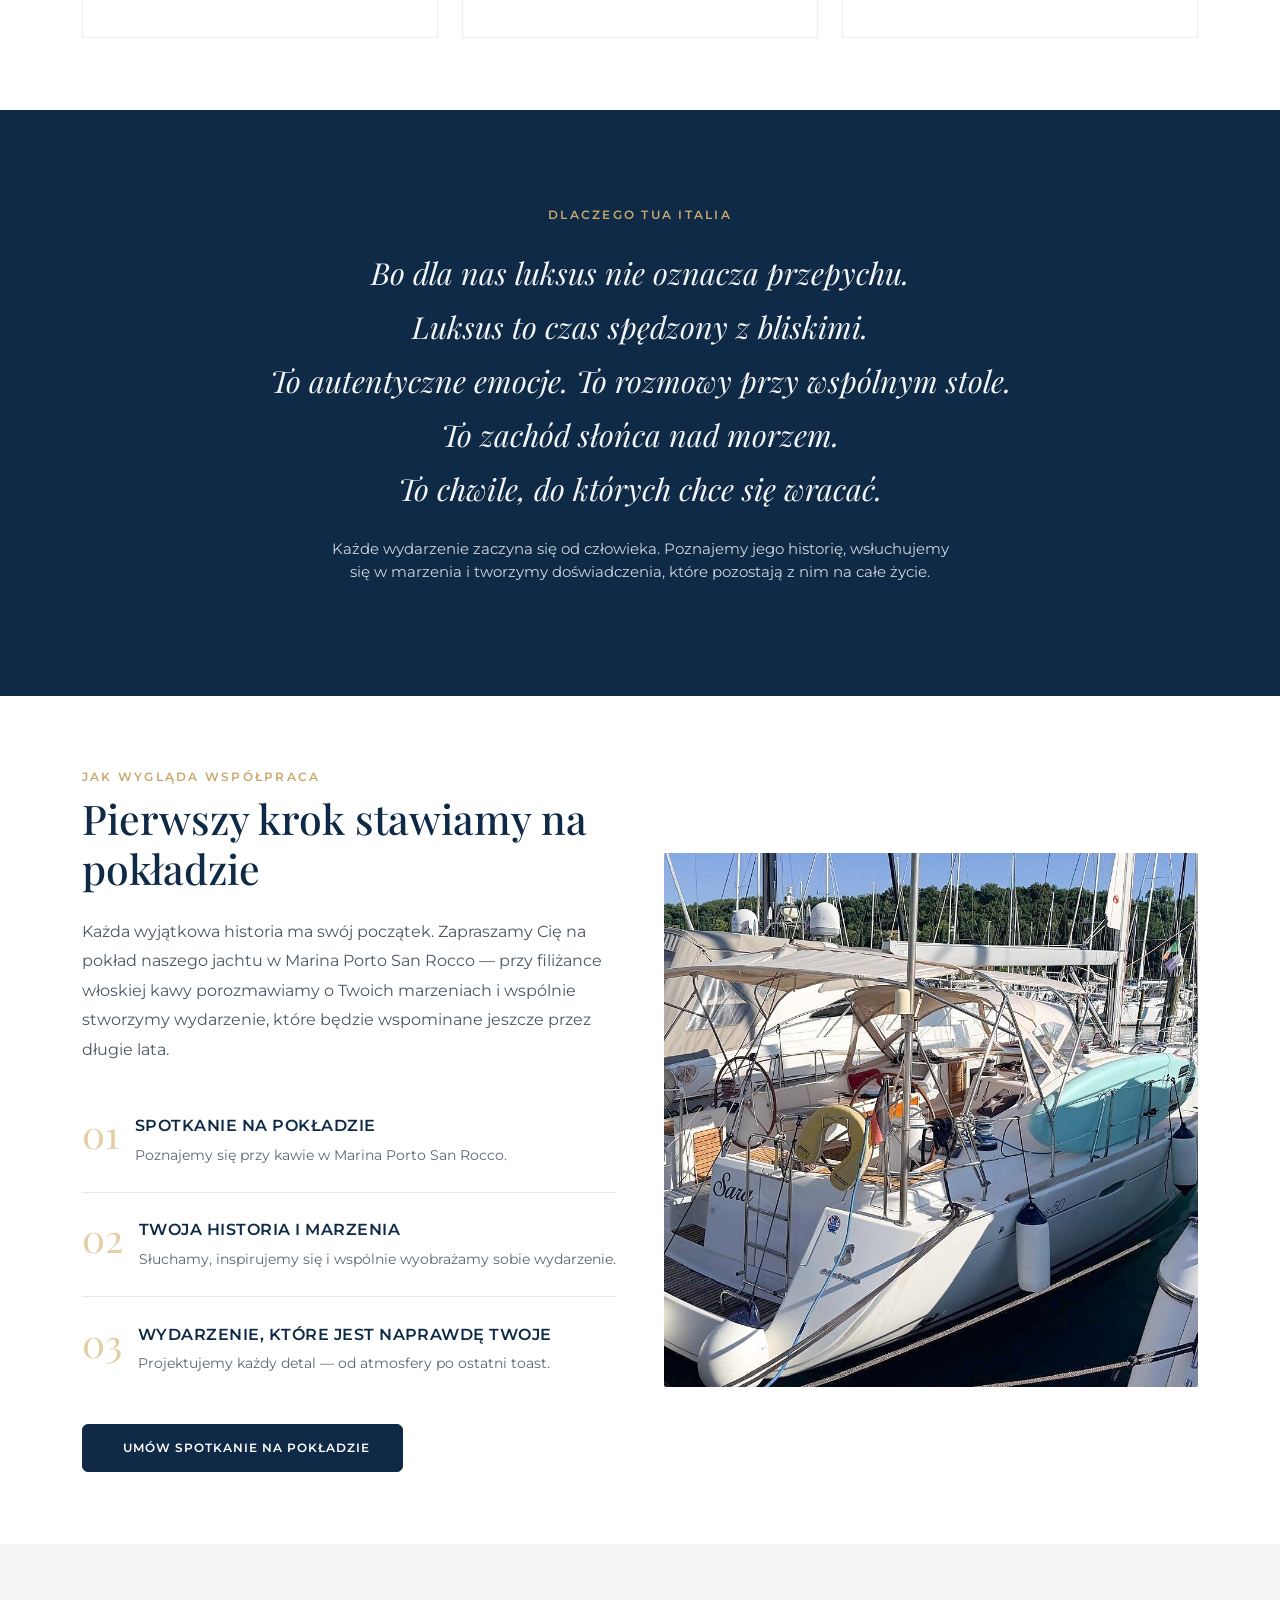
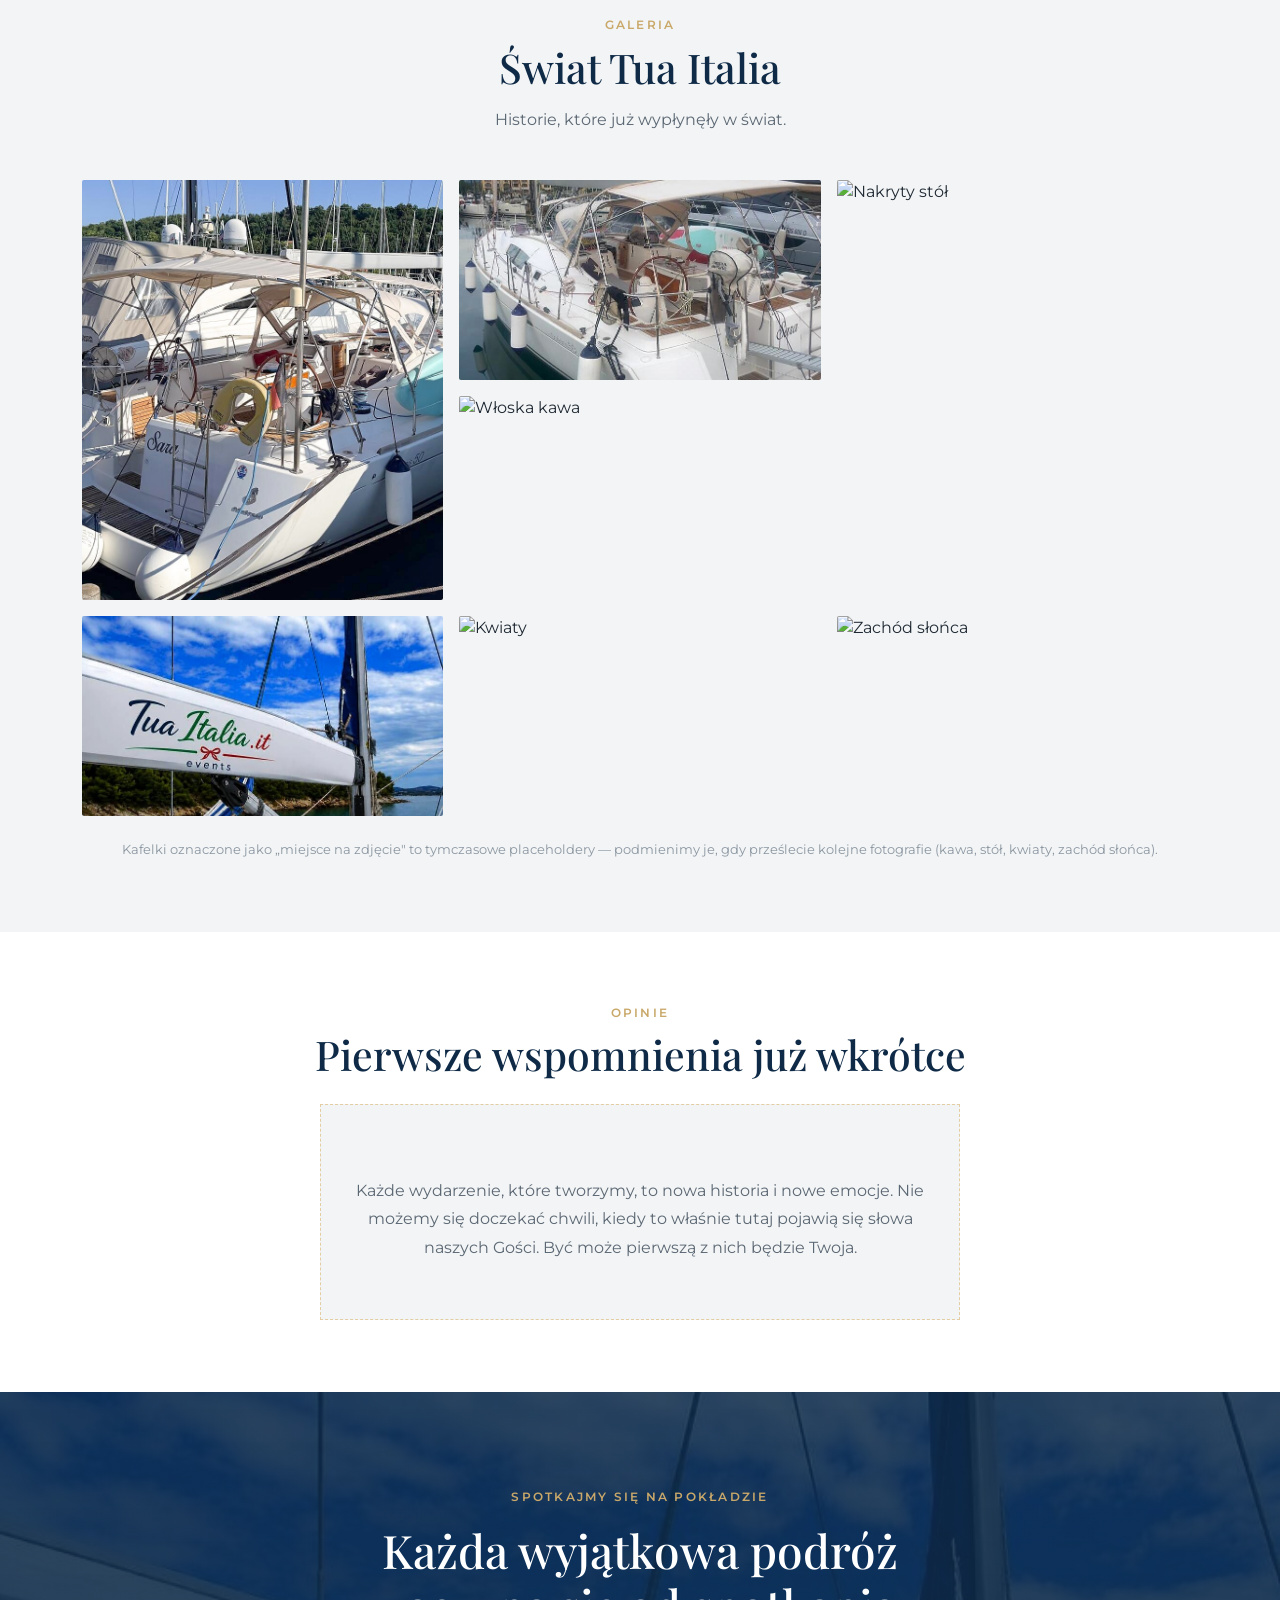
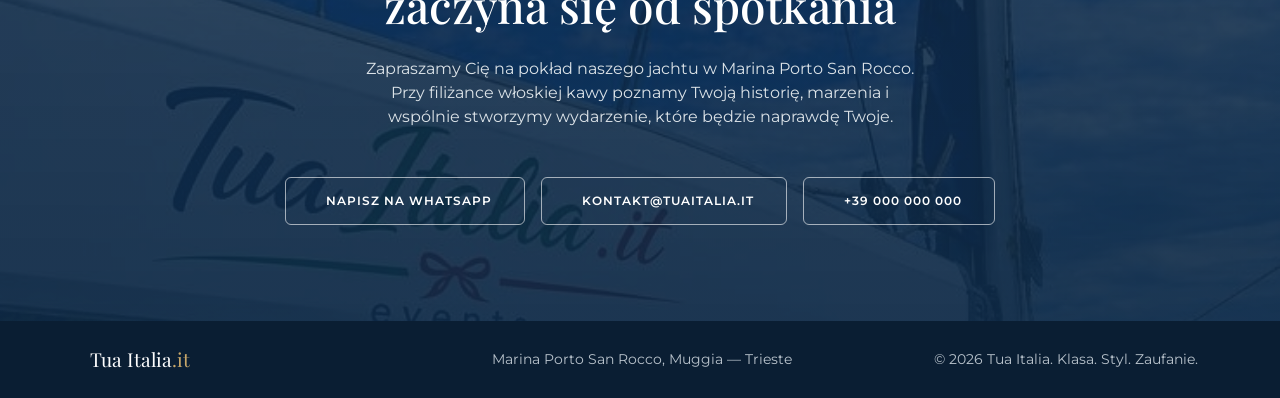
==== commit 17332218: "index.html — dodane: flagi w navbarze (PL aktywna), tagi hreflang, nowa podsekcja „Poznaj załogę" w " ====
--- a/index.html
+++ b/index.html
@@ -4,11 +4,15 @@
 <meta charset="UTF-8">
 <meta name="viewport" content="width=device-width, initial-scale=1.0">
 <title>Tua Italia — Twoje wydarzenia. Nasza pasja.</title>
+<link rel="alternate" hreflang="pl" href="https://tuaitalia.it/">
+<link rel="alternate" hreflang="en" href="https://tuaitalia.it/en/">
 
 <!-- Bootstrap 5 -->
 <link href="https://cdnjs.cloudflare.com/ajax/libs/bootstrap/5.3.3/css/bootstrap.min.css" rel="stylesheet">
 <!-- Bootstrap Icons -->
 <link rel="stylesheet" href="https://cdnjs.cloudflare.com/ajax/libs/bootstrap-icons/1.11.3/font/bootstrap-icons.min.css">
+<!-- Flag Icons (przełącznik języka) -->
+<link rel="stylesheet" href="https://cdnjs.cloudflare.com/ajax/libs/flag-icons/7.2.3/css/flag-icons.min.css">
 <!-- Fonts -->
 <link rel="preconnect" href="https://fonts.googleapis.com">
 <link href="https://fonts.googleapis.com/css2?family=Playfair+Display:ital,wght@0,400;0,500;0,600;0,700;1,400;1,500&family=Montserrat:wght@300;400;500;600&display=swap" rel="stylesheet">
@@ -33,6 +37,10 @@
         <li class="nav-item"><a class="nav-link" href="#oferta">Oferta</a></li>
         <li class="nav-item"><a class="nav-link" href="#galeria">Realizacje</a></li>
         <li class="nav-item"><a class="nav-link" href="#porto">Porto San Rocco</a></li>
+        <li class="nav-item lang-switch">
+          <a href="index.html" class="active" aria-label="Polski"><span class="fi fi-pl fis"></span></a>
+          <a href="en/index.html" aria-label="English"><span class="fi fi-gb fis"></span></a>
+        </li>
         <li class="nav-item ms-lg-2">
           <a class="btn btn-tua" href="#kontakt">Kontakt</a>
         </li>
@@ -118,6 +126,42 @@
           <svg class="wave-motif" viewBox="0 0 120 24" fill="none" xmlns="http://www.w3.org/2000/svg">
             <path d="M0 12C10 2 20 22 30 12C40 2 50 22 60 12C70 2 80 22 90 12C100 2 110 22 120 12" stroke="#C9A86A" stroke-width="1.5"/>
           </svg>
+        </div>
+      </div>
+    </div>
+
+    <!-- ===== POZNAJ ZAŁOGĘ ===== -->
+    <div class="row justify-content-center mt-5 pt-5 border-top">
+      <div class="col-lg-8 text-center mb-4 reveal">
+        <p class="eyebrow mb-2">Poznaj załogę</p>
+        <h3 class="text-navy" style="font-size:clamp(1.5rem,2.6vw,2.1rem);">Twarze Tua Italia</h3>
+      </div>
+
+      <div class="col-md-6 col-lg-5 reveal">
+        <div class="founder-card text-center">
+          <div class="founder-photo is-placeholder">
+            <i class="bi bi-person"></i>
+          </div>
+          <div class="founder-name">Imię Nazwisko</div>
+          <div class="founder-role">Współzałożyciel(ka)</div>
+          <p class="founder-bio">
+            [Miejsce na 2–3 zdania: co Cię łączy z morzem, jaką rolę pełnisz
+            w Tua Italia i co jest dla Ciebie w tej pracy najważniejsze.]
+          </p>
+        </div>
+      </div>
+
+      <div class="col-md-6 col-lg-5 reveal">
+        <div class="founder-card text-center">
+          <div class="founder-photo is-placeholder">
+            <i class="bi bi-person"></i>
+          </div>
+          <div class="founder-name">Imię Nazwisko</div>
+          <div class="founder-role">Współzałożyciel(ka)</div>
+          <p class="founder-bio">
+            [Miejsce na 2–3 zdania: co Cię łączy z morzem, jaką rolę pełnisz
+            w Tua Italia i co jest dla Ciebie w tej pracy najważniejsze.]
+          </p>
         </div>
       </div>
     </div>
--- a/css/style.css
+++ b/css/style.css
@@ -213,6 +213,76 @@
   border:1px solid rgba(255,255,255,.65);
   pointer-events:none;
   z-index:2;
+}
+
+/* ===== ZAŁOGA / FOUNDER CARDS ===== */
+.founder-card{
+  padding:1.5rem 1rem 2rem;
+}
+.founder-photo{
+  width:120px; height:120px;
+  border-radius:50%;
+  margin:0 auto 1.2rem;
+  display:flex; align-items:center; justify-content:center;
+  overflow:hidden;
+  border:2px solid var(--tua-gold-soft);
+  background:#fff;
+}
+.founder-photo img{
+  width:100%; height:100%;
+  object-fit:cover;
+}
+.founder-photo.is-placeholder{
+  font-size:2.6rem;
+  color:var(--tua-gold-soft);
+  background:var(--tua-fog);
+}
+.founder-name{
+  font-family:'Playfair Display', serif;
+  font-size:1.2rem;
+  color:var(--tua-navy);
+  font-weight:600;
+}
+.founder-role{
+  font-size:.78rem;
+  letter-spacing:.08em;
+  text-transform:uppercase;
+  color:var(--tua-gold);
+  font-weight:600;
+  margin-bottom:.9rem;
+}
+.founder-bio{
+  font-size:.9rem;
+  color:#5b6773;
+  line-height:1.75;
+  max-width:340px;
+  margin:0 auto;
+  font-style:italic;
+}
+
+/* ===== LANGUAGE SWITCHER ===== */
+.lang-switch{
+  display:flex;
+  align-items:center;
+  gap:.5rem;
+  margin-left:.75rem;
+}
+.lang-switch a{
+  display:flex;
+  align-items:center;
+  opacity:.5;
+  transition:opacity .25s ease, transform .25s ease;
+}
+.lang-switch a.active{
+  opacity:1;
+}
+.lang-switch a:hover{
+  opacity:1;
+  transform:translateY(-1px);
+}
+.lang-switch .fi{
+  border-radius:3px;
+  box-shadow:0 0 0 1px rgba(15,30,50,.1);
 }
 
 /* ===== OFERTA CARDS ===== */
@@ -407,6 +477,30 @@
   transform:translateY(0);
 }
 
+/* ===== FLOATING WHATSAPP BUTTON ===== */
+.whatsapp-float{
+  position:fixed;
+  right:1.4rem;
+  bottom:1.4rem;
+  width:58px;
+  height:58px;
+  background:#25D366;
+  color:#fff;
+  border-radius:50%;
+  display:flex;
+  align-items:center;
+  justify-content:center;
+  font-size:1.7rem;
+  box-shadow:0 8px 24px rgba(14,42,71,.25);
+  z-index:1000;
+  transition:transform .25s ease, box-shadow .25s ease;
+}
+.whatsapp-float:hover{
+  color:#fff;
+  transform:translateY(-4px) scale(1.05);
+  box-shadow:0 12px 30px rgba(14,42,71,.3);
+}
+
 @media (max-width: 767.98px){
   .about-img-wrap img, .porto-img{min-height:280px;}
   .g-tall{height:260px;}
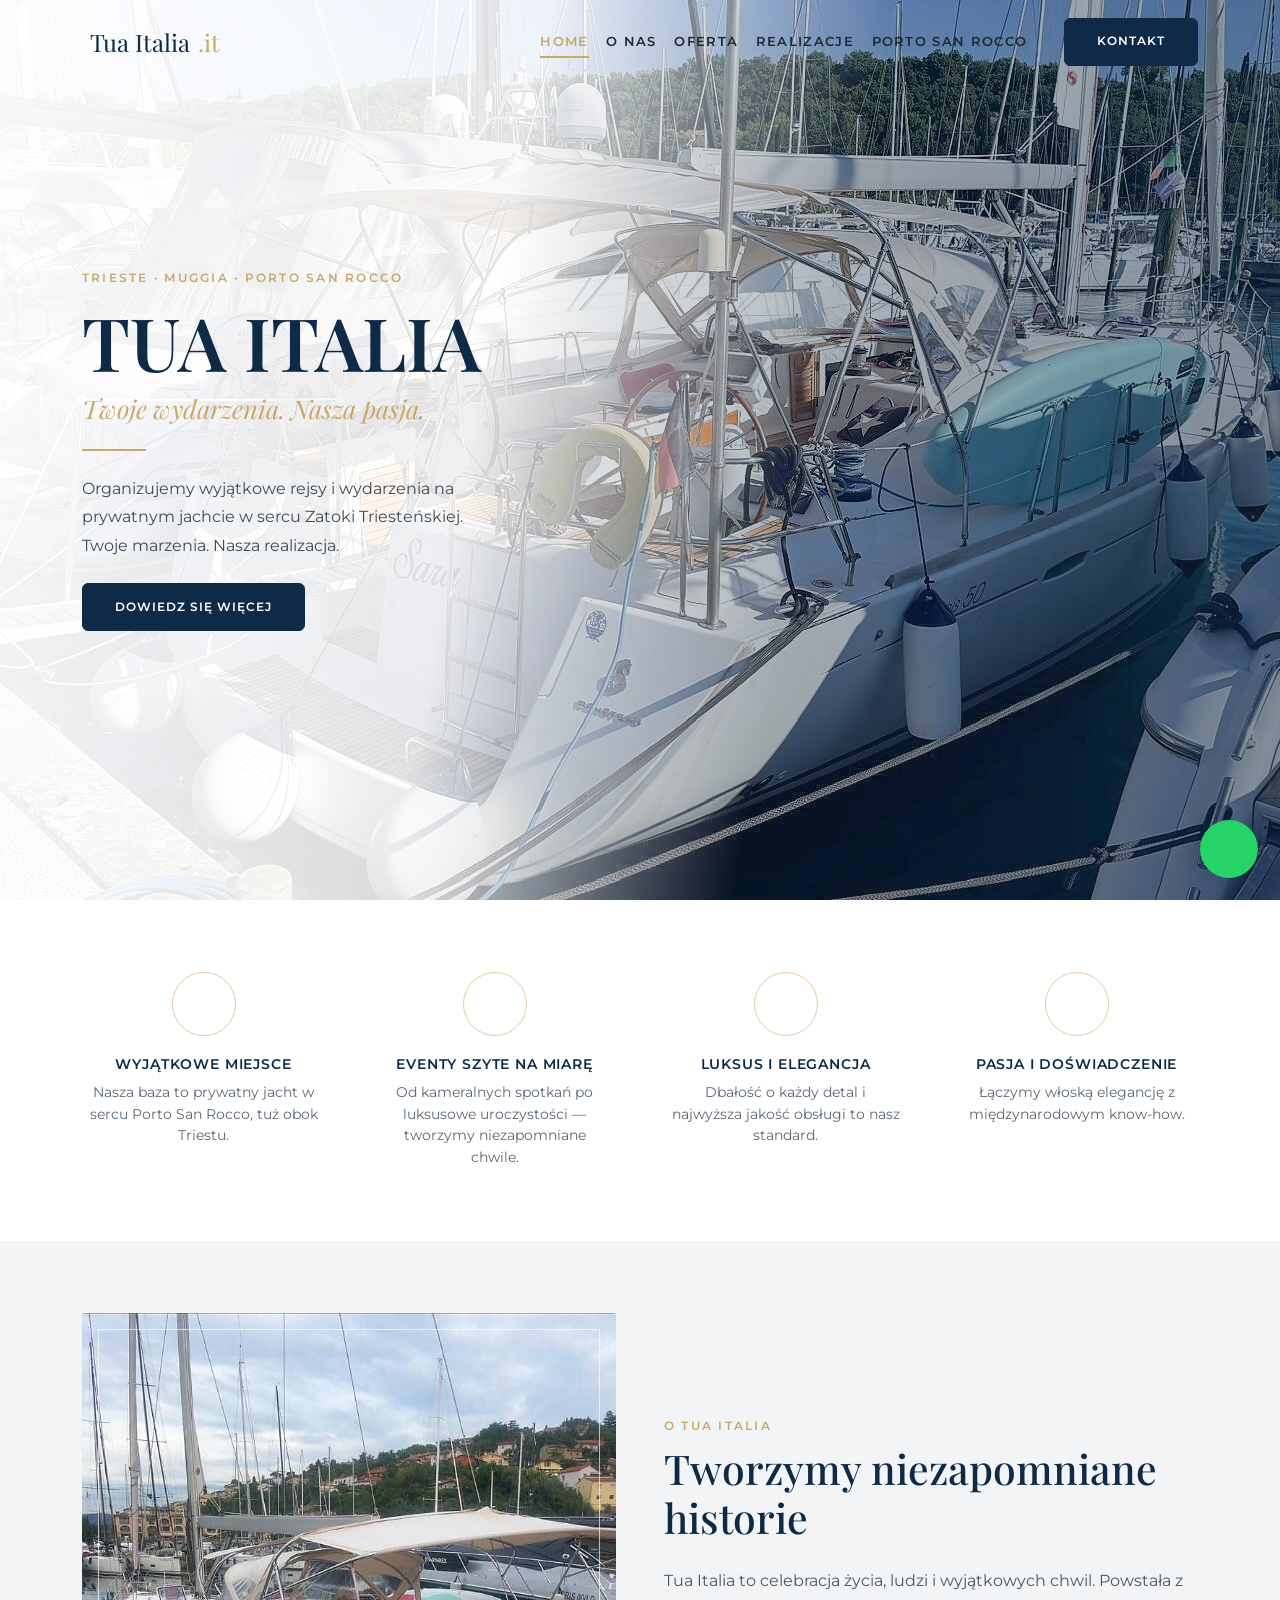
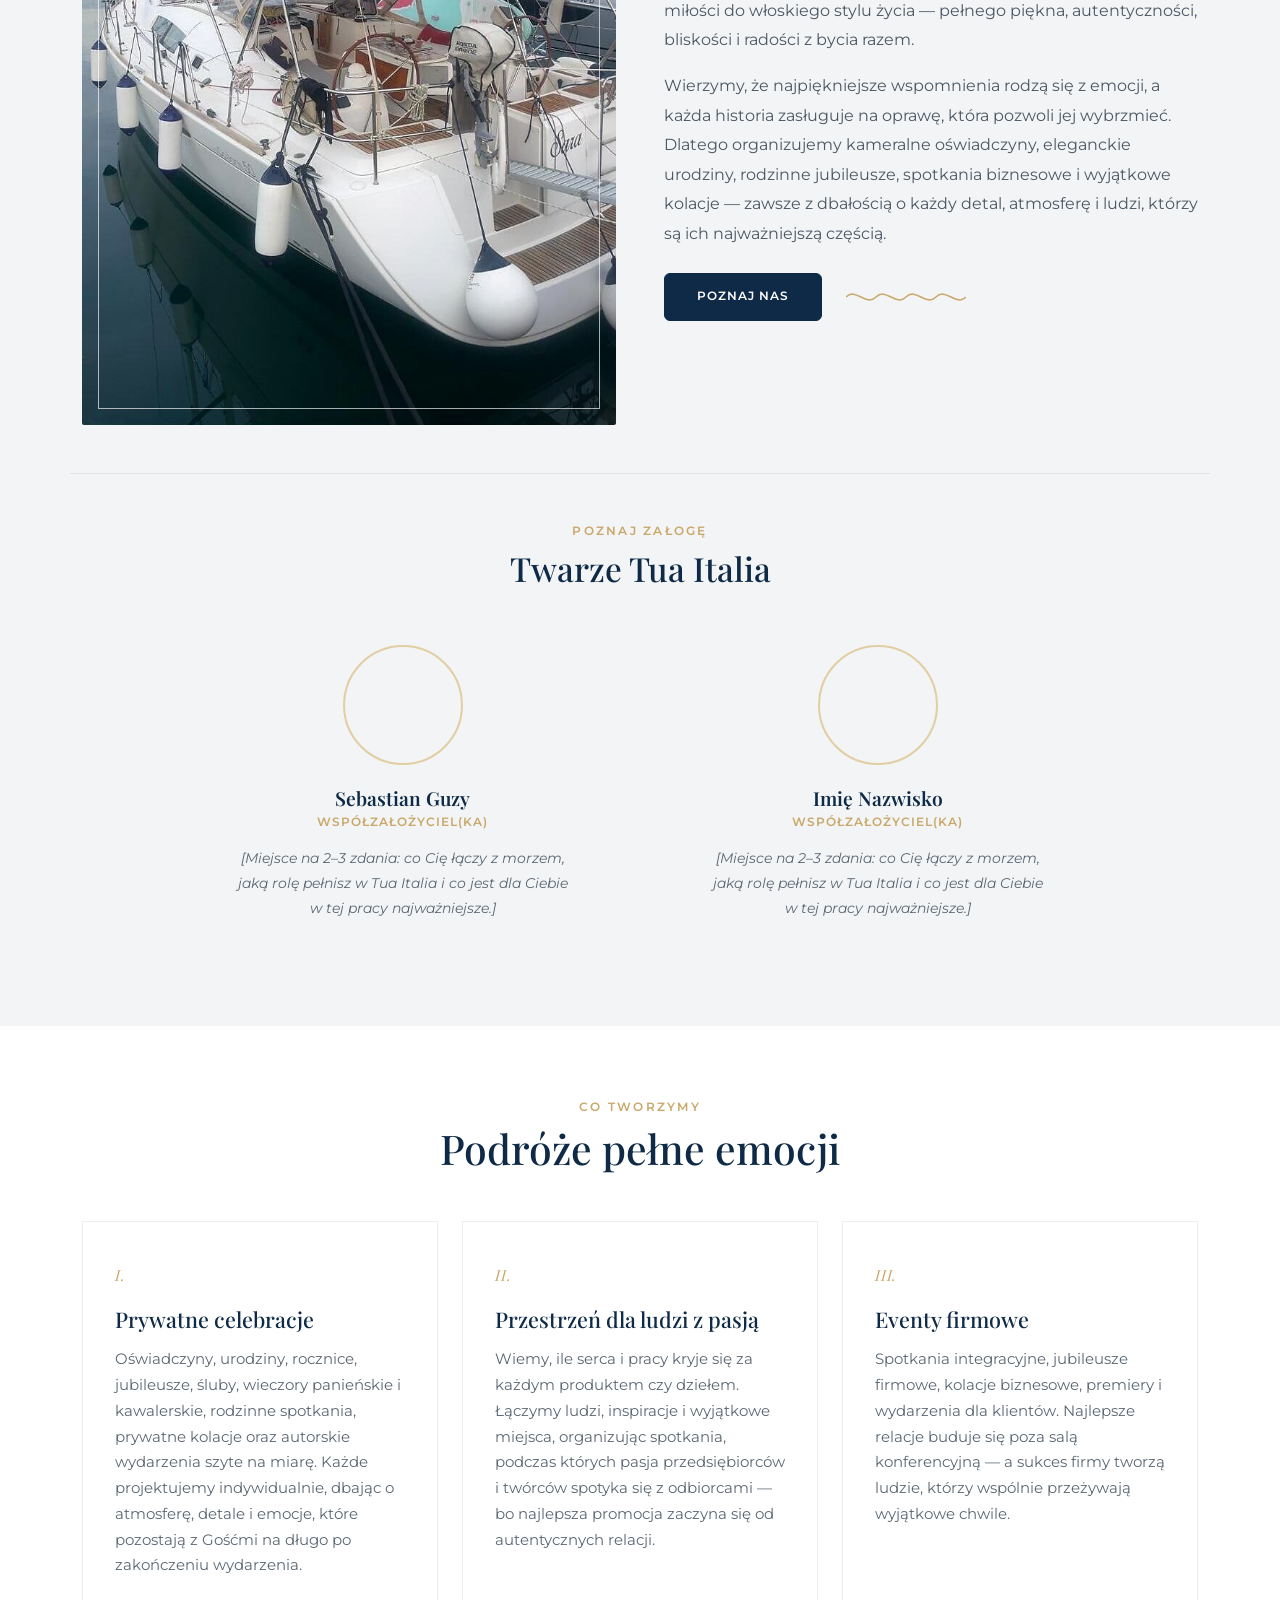
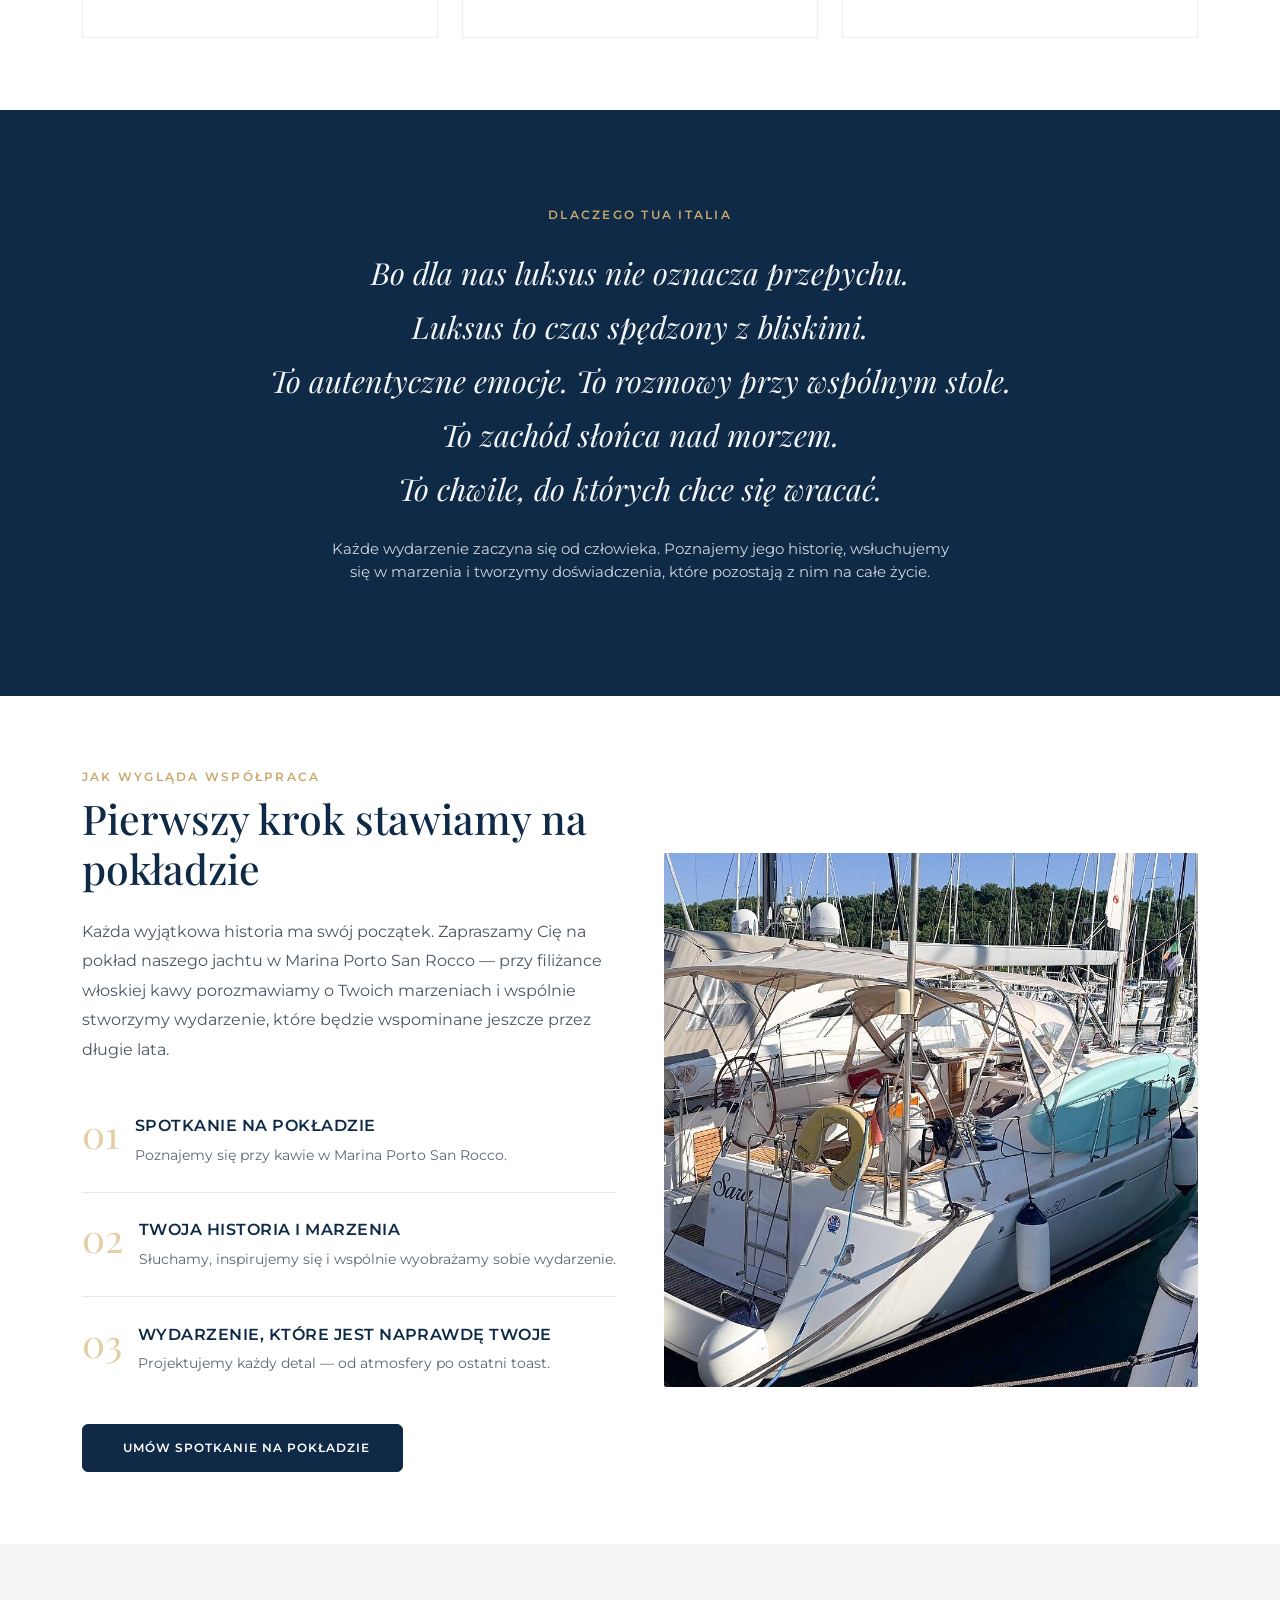
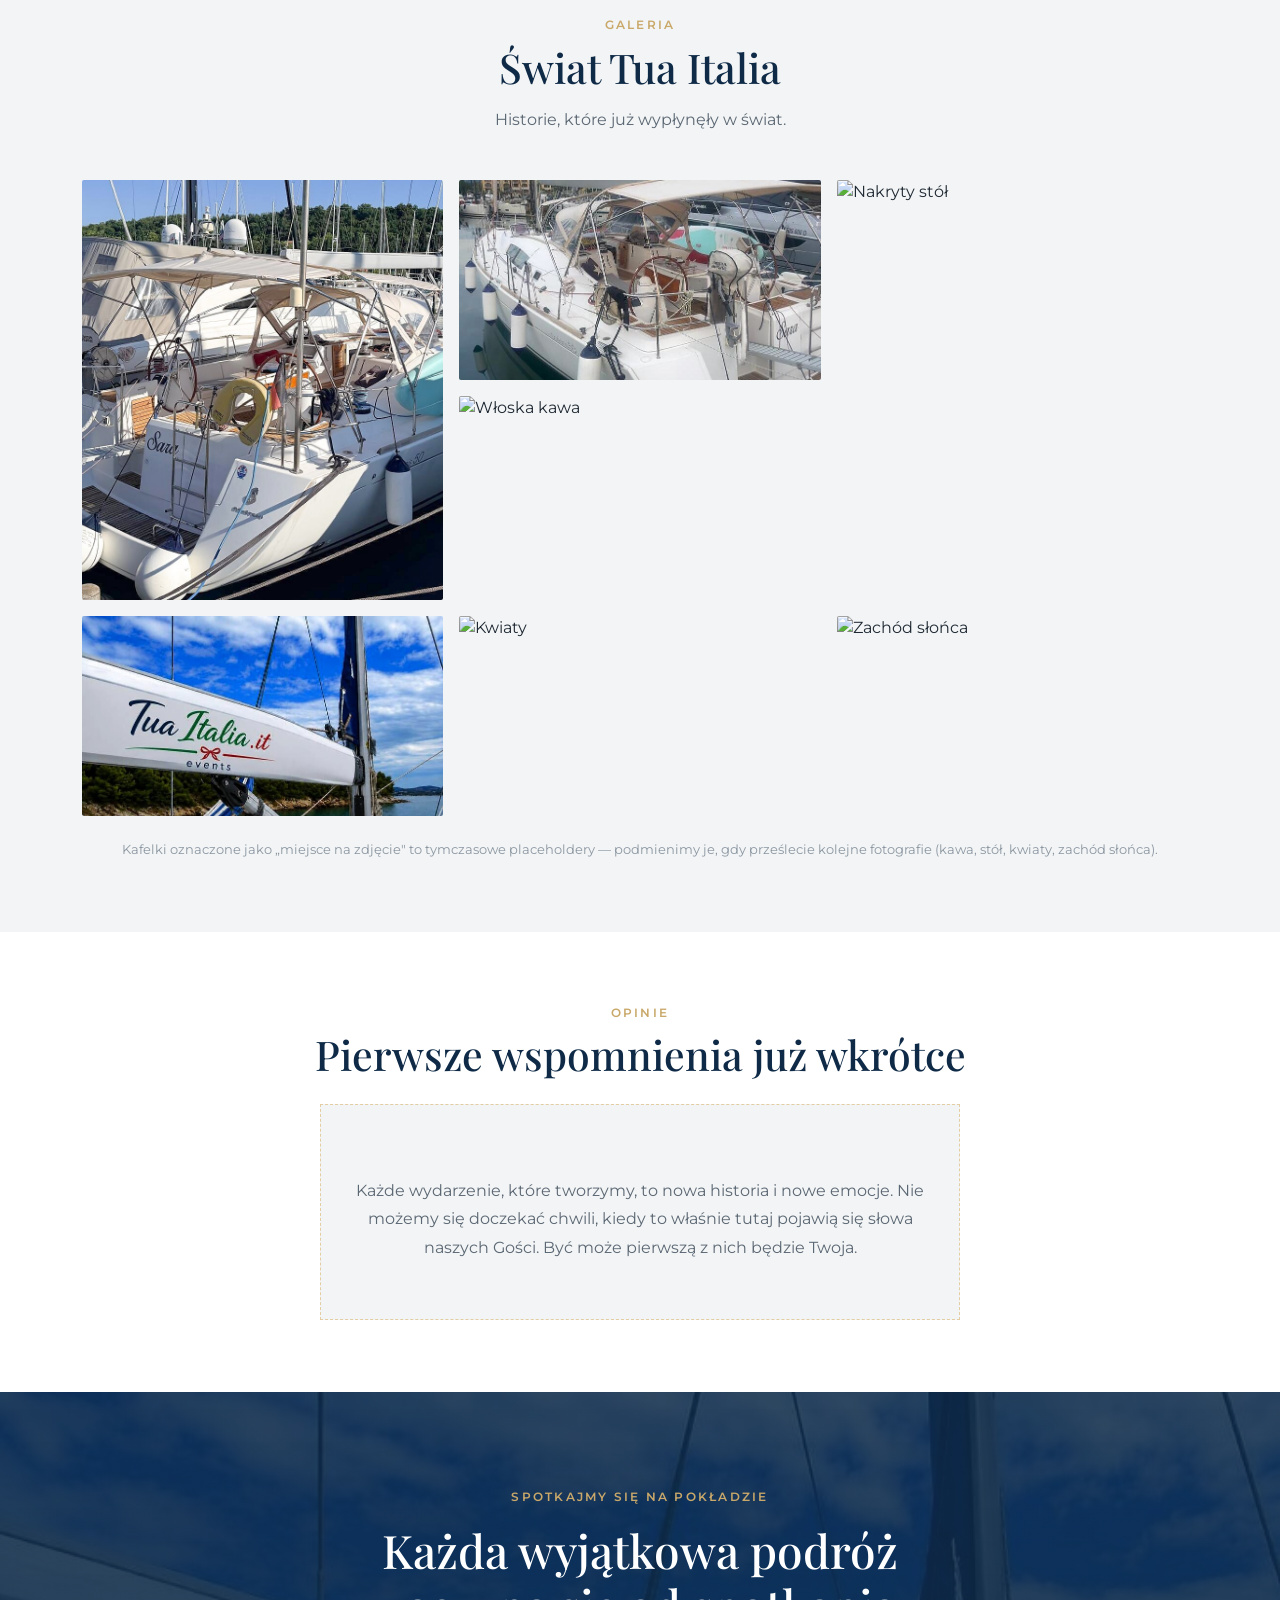
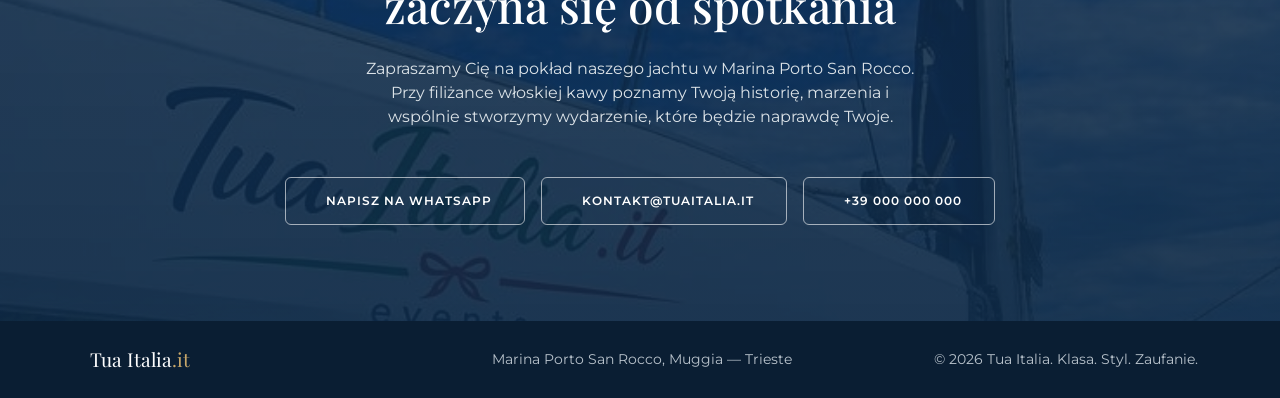
==== commit 9e214fb4: "Testowy Deployment z S & E" ====
--- a/index.html
+++ b/index.html
@@ -142,7 +142,7 @@
           <div class="founder-photo is-placeholder">
             <i class="bi bi-person"></i>
           </div>
-          <div class="founder-name">Imię Nazwisko</div>
+          <div class="founder-name">Sebastian Guzy</div>
           <div class="founder-role">Współzałożyciel(ka)</div>
           <p class="founder-bio">
             [Miejsce na 2–3 zdania: co Cię łączy z morzem, jaką rolę pełnisz
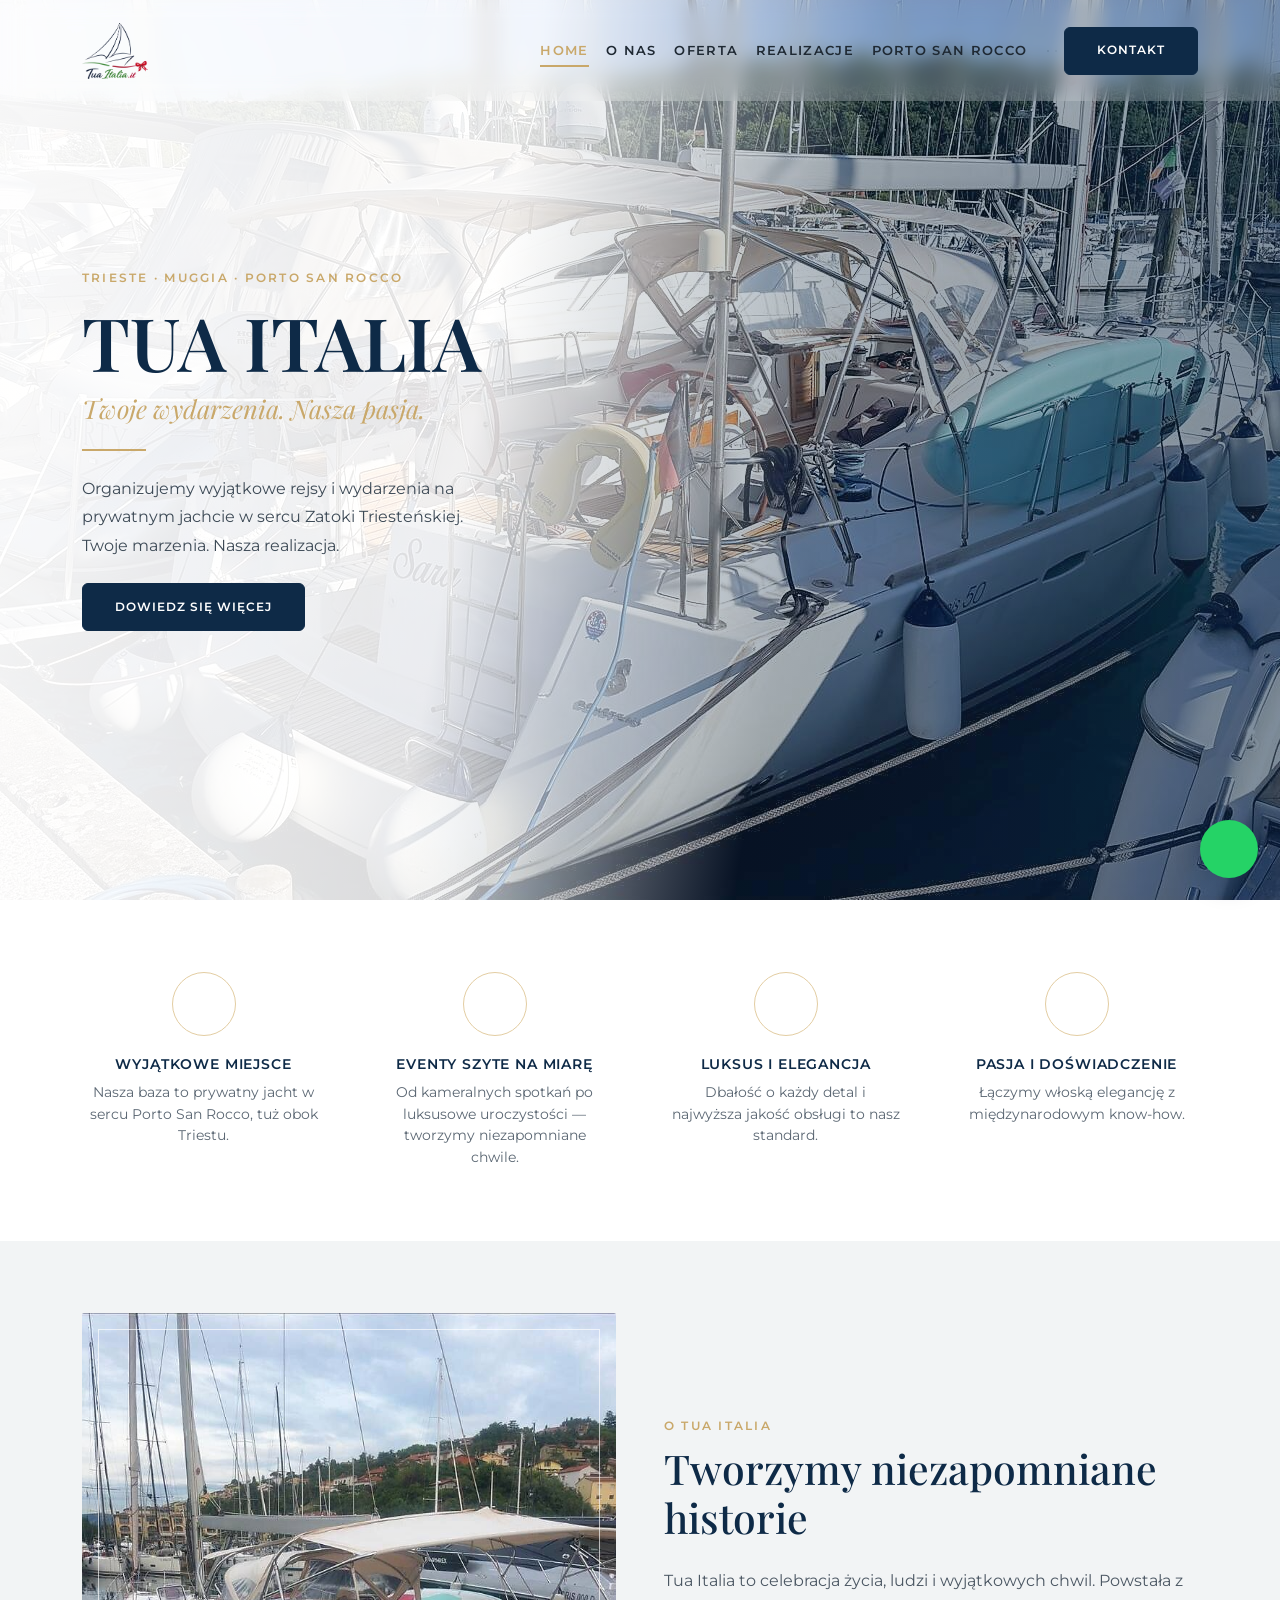
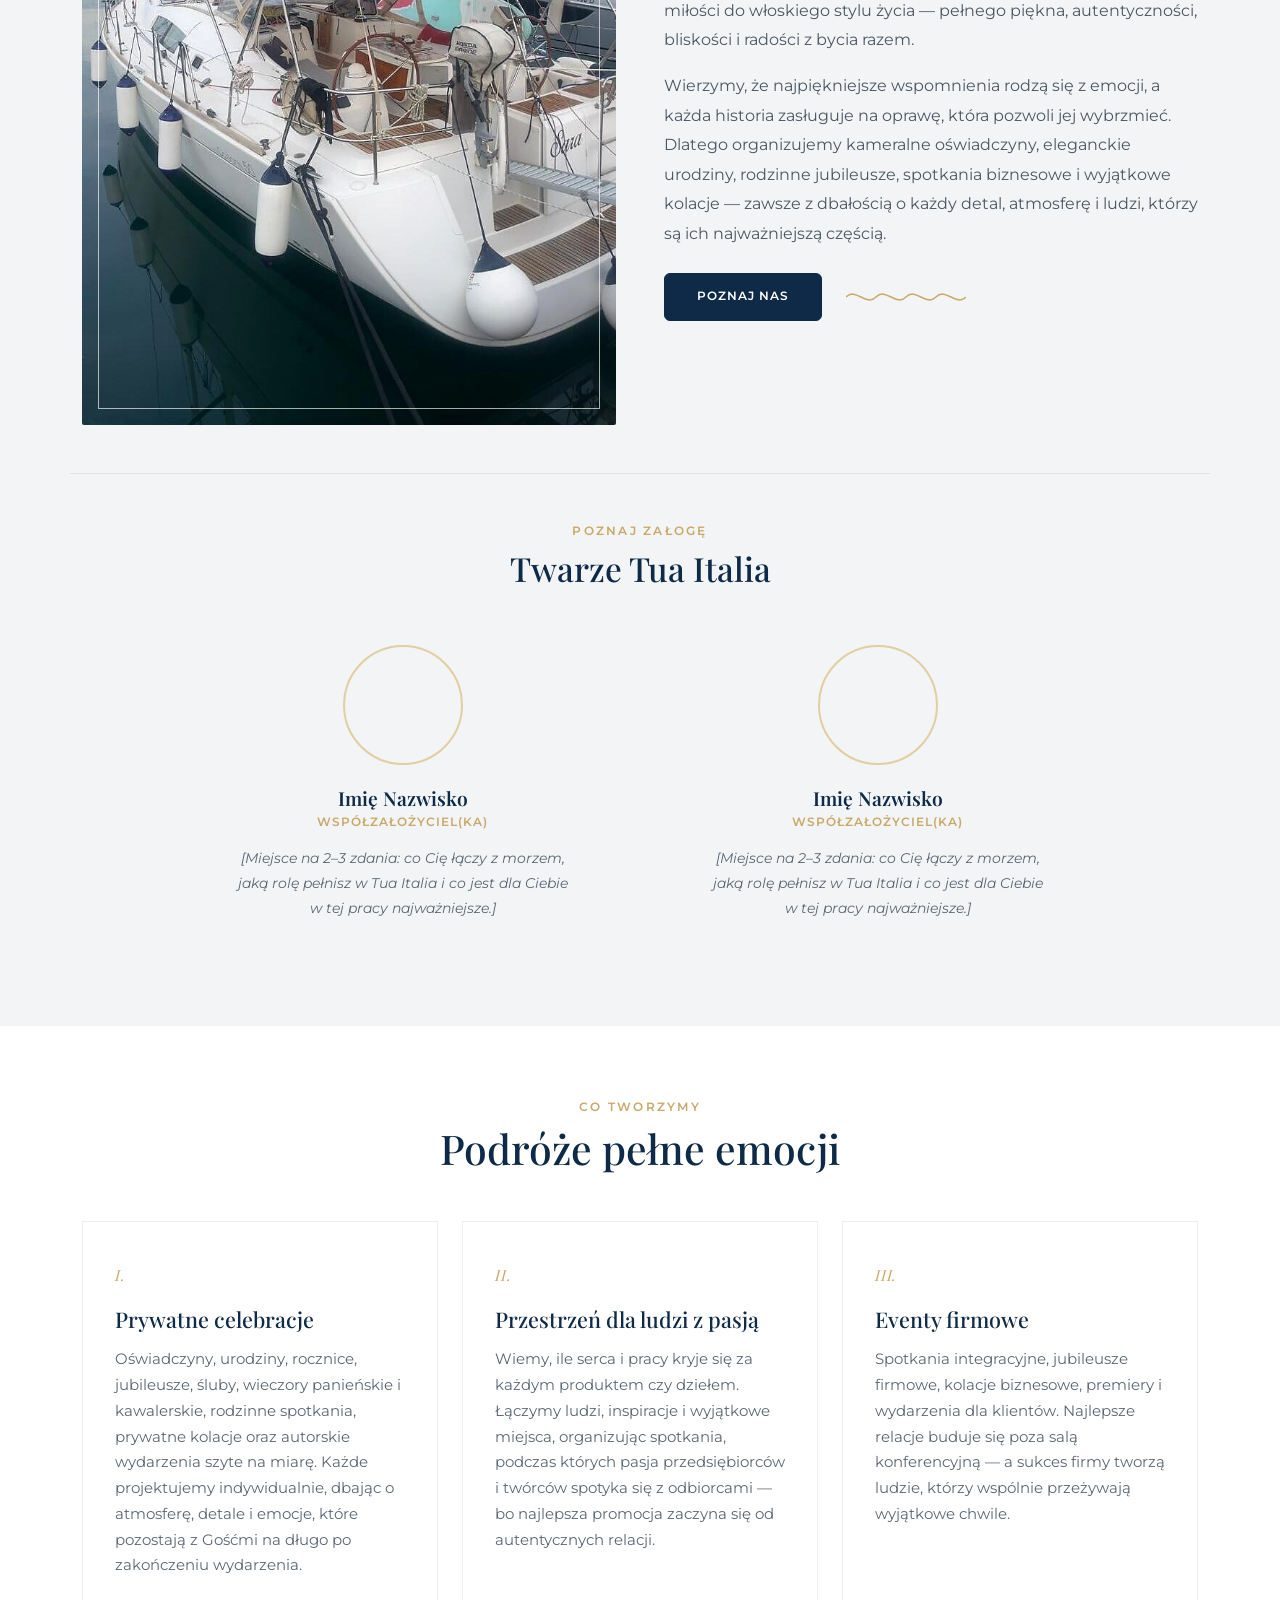
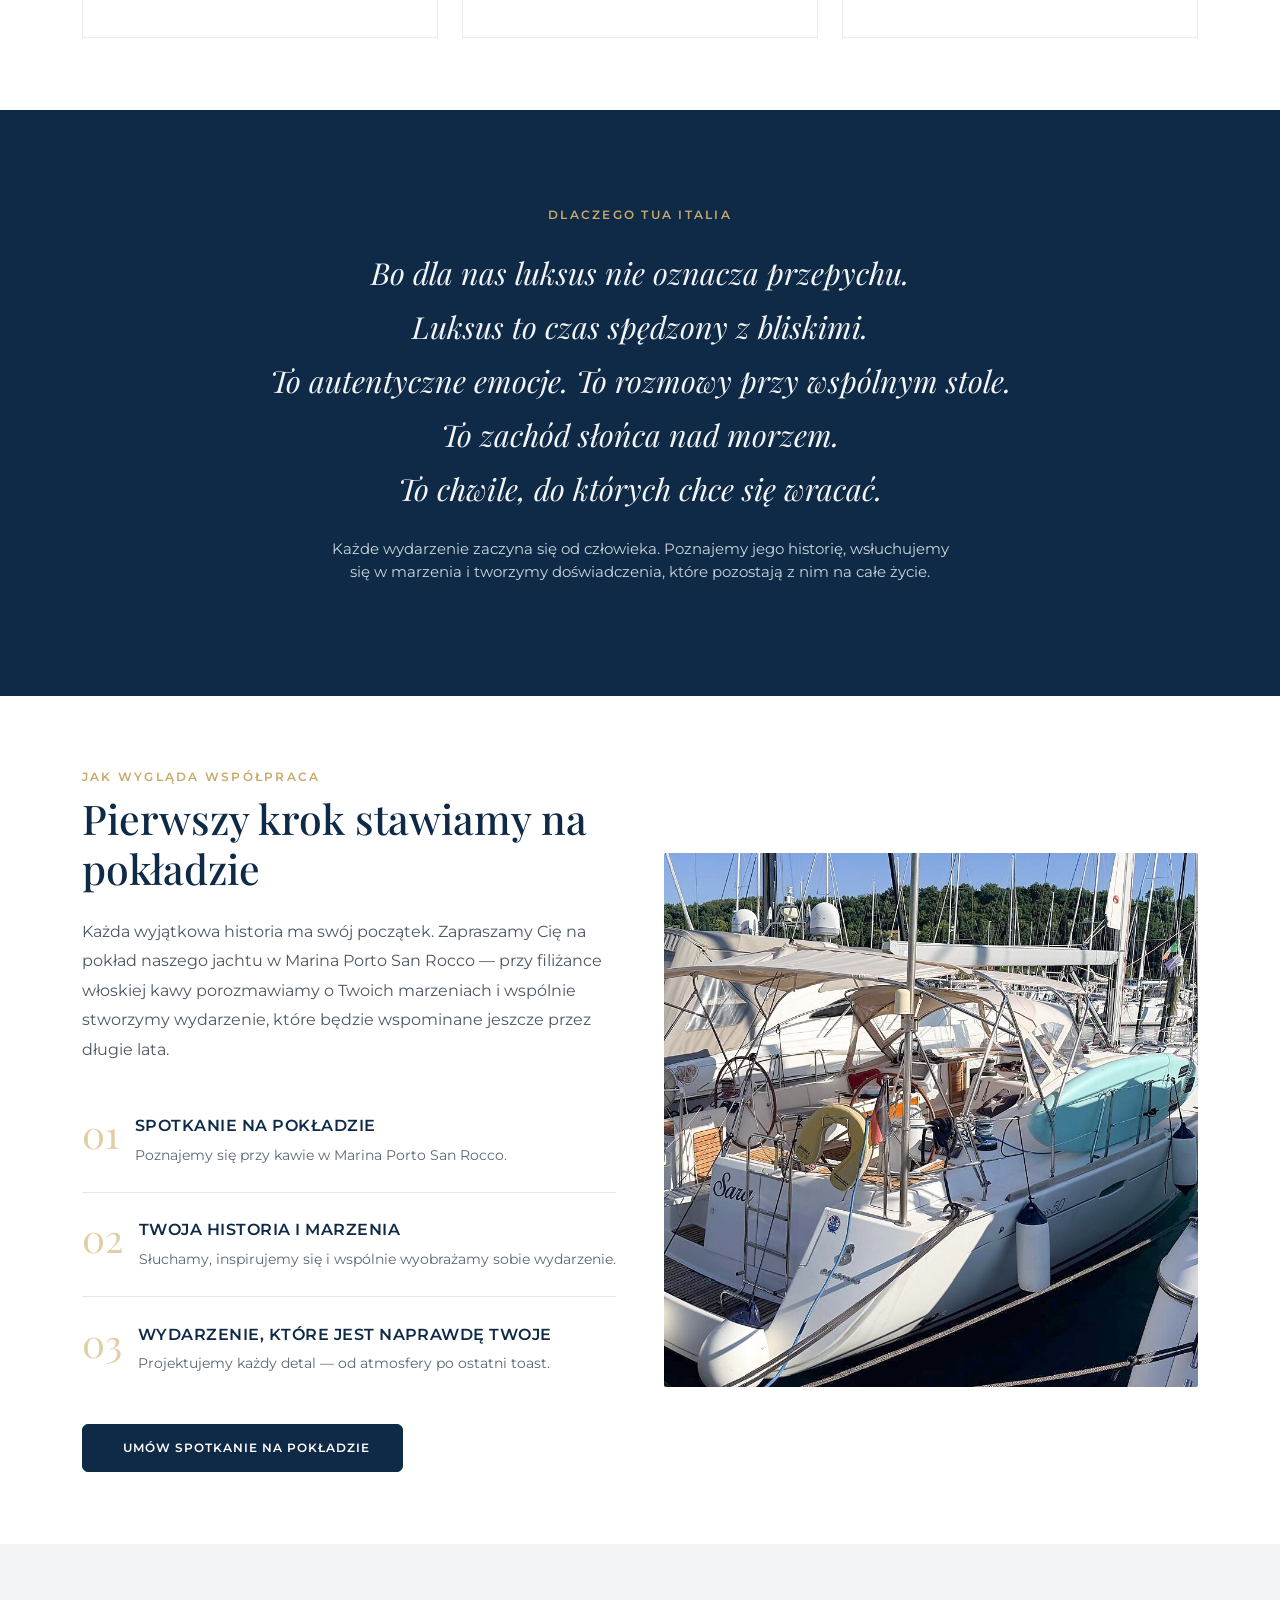
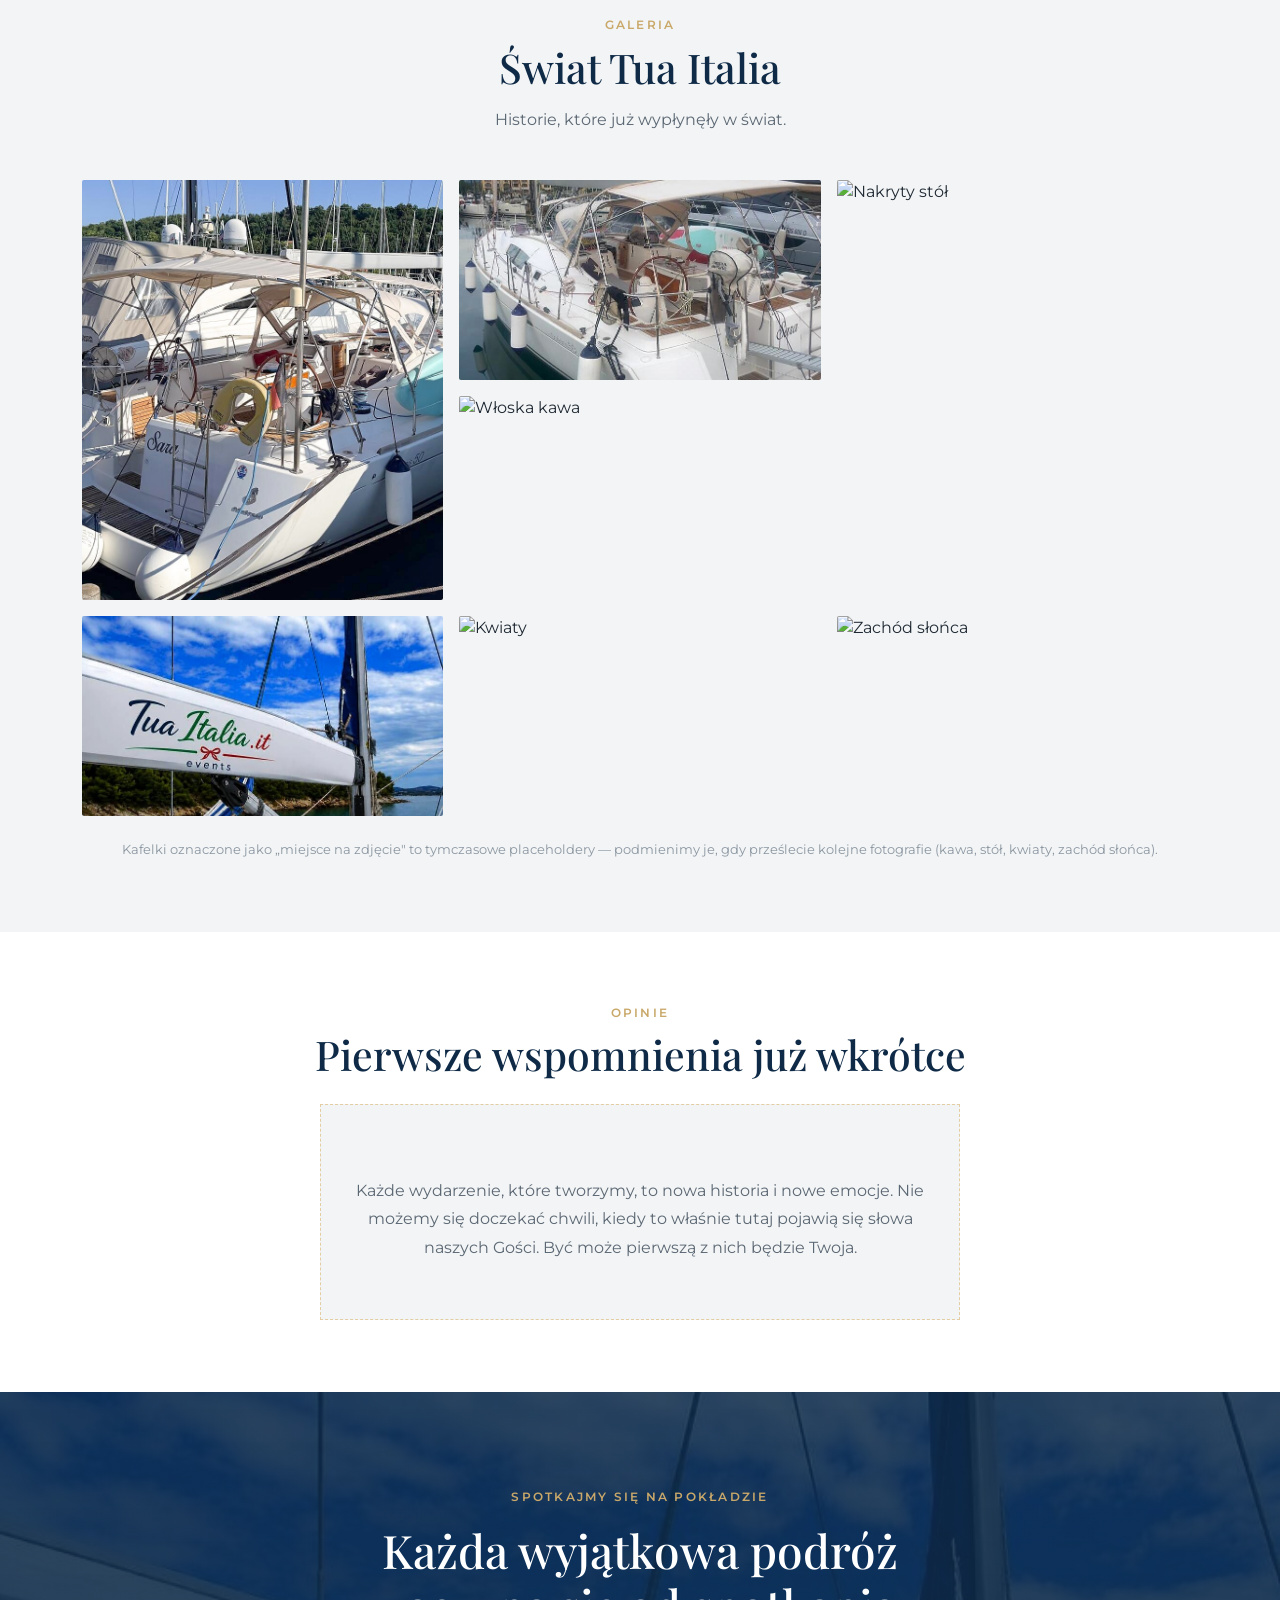
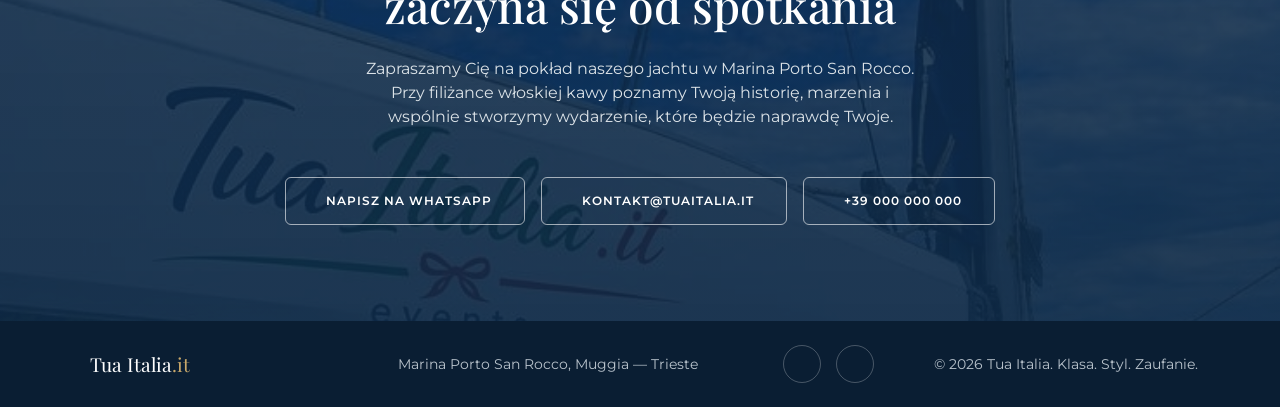
==== commit c35d3e80: "Ikonki: Instagram, Facebook we footerze, Logo w lewnym gornym rogu, poprawiona widocznosc Navbara or" ====
--- a/index.html
+++ b/index.html
@@ -6,6 +6,10 @@
 <title>Tua Italia — Twoje wydarzenia. Nasza pasja.</title>
 <link rel="alternate" hreflang="pl" href="https://tuaitalia.it/">
 <link rel="alternate" hreflang="en" href="https://tuaitalia.it/en/">
+
+<!-- Favicon -->
+<link rel="icon" href="favicon.ico" sizes="any">
+<link rel="apple-touch-icon" href="apple-touch-icon.png">
 
 <!-- Bootstrap 5 -->
 <link href="https://cdnjs.cloudflare.com/ajax/libs/bootstrap/5.3.3/css/bootstrap.min.css" rel="stylesheet">
@@ -25,7 +29,7 @@
 <nav class="navbar navbar-expand-lg fixed-top" id="mainNav">
   <div class="container">
     <a class="navbar-brand" href="#home">
-      <i class="bi bi-water"></i> Tua Italia<span class="text-gold">.it</span>
+      <img src="img/logo-nav.png" alt="Tua Italia" class="brand-logo">
     </a>
     <button class="navbar-toggler border-0" type="button" data-bs-toggle="collapse" data-bs-target="#navMenu">
       <i class="bi bi-list fs-2"></i>
@@ -142,7 +146,7 @@
           <div class="founder-photo is-placeholder">
             <i class="bi bi-person"></i>
           </div>
-          <div class="founder-name">Sebastian Guzy</div>
+          <div class="founder-name">Imię Nazwisko</div>
           <div class="founder-role">Współzałożyciel(ka)</div>
           <p class="founder-bio">
             [Miejsce na 2–3 zdania: co Cię łączy z morzem, jaką rolę pełnisz
@@ -391,13 +395,19 @@
 <footer class="py-4">
   <div class="container">
     <div class="row align-items-center g-3">
-      <div class="col-md-4">
+      <div class="col-md-3">
         <span class="footer-brand"><i class="bi bi-water text-gold me-2"></i>Tua Italia<span class="text-gold">.it</span></span>
       </div>
       <div class="col-md-4 text-md-center">
         <i class="bi bi-geo-alt me-1"></i> Marina Porto San Rocco, Muggia — Trieste
       </div>
-      <div class="col-md-4 text-md-end">
+      <div class="col-md-2 text-md-center">
+        <div class="social-links">
+          <a href="#" aria-label="Instagram"><i class="bi bi-instagram"></i></a>
+          <a href="#" aria-label="Facebook"><i class="bi bi-facebook"></i></a>
+        </div>
+      </div>
+      <div class="col-md-3 text-md-end">
         <span>&copy; <span id="year"></span> Tua Italia. Klasa. Styl. Zaufanie.</span>
       </div>
     </div>
--- a/css/style.css
+++ b/css/style.css
@@ -41,22 +41,31 @@
 .navbar{
   padding:1.1rem 0;
   transition:all .35s ease;
-  background:rgba(255,255,255,0);
+  background:rgba(255,255,255,.22);
+  backdrop-filter:blur(10px) saturate(120%);
+  -webkit-backdrop-filter:blur(10px) saturate(120%);
 }
 .navbar.scrolled{
   background:rgba(255,255,255,.97);
+  backdrop-filter:blur(10px);
+  -webkit-backdrop-filter:blur(10px);
   box-shadow:0 2px 24px rgba(15,30,50,.08);
   padding:.6rem 0;
 }
 .navbar-brand{
-  font-family:'Playfair Display', serif;
-  font-size:1.5rem;
-  color:var(--tua-navy)!important;
   display:flex;
   align-items:center;
   gap:.5rem;
 }
-.navbar-brand i{color:var(--tua-gold);}
+.navbar-brand .brand-logo{
+  height:56px;
+  width:auto;
+  display:block;
+  transition:height .3s ease;
+}
+.navbar.scrolled .brand-logo{
+  height:42px;
+}
 .nav-link{
   font-size:.82rem;
   letter-spacing:.1em;
@@ -465,6 +474,27 @@
   color:#fff;
   font-size:1.2rem;
 }
+.social-links{
+  display:flex;
+  align-items:center;
+  justify-content:center;
+  gap:.9rem;
+}
+.social-links a{
+  width:38px; height:38px;
+  border:1px solid rgba(255,255,255,.25);
+  border-radius:50%;
+  display:flex; align-items:center; justify-content:center;
+  color:#e4e9ec;
+  font-size:1.05rem;
+  transition:all .25s ease;
+}
+.social-links a:hover{
+  background:var(--tua-gold);
+  border-color:var(--tua-gold);
+  color:var(--tua-navy);
+  transform:translateY(-2px);
+}
 
 /* ===== FADE-IN ON SCROLL ===== */
 .reveal{
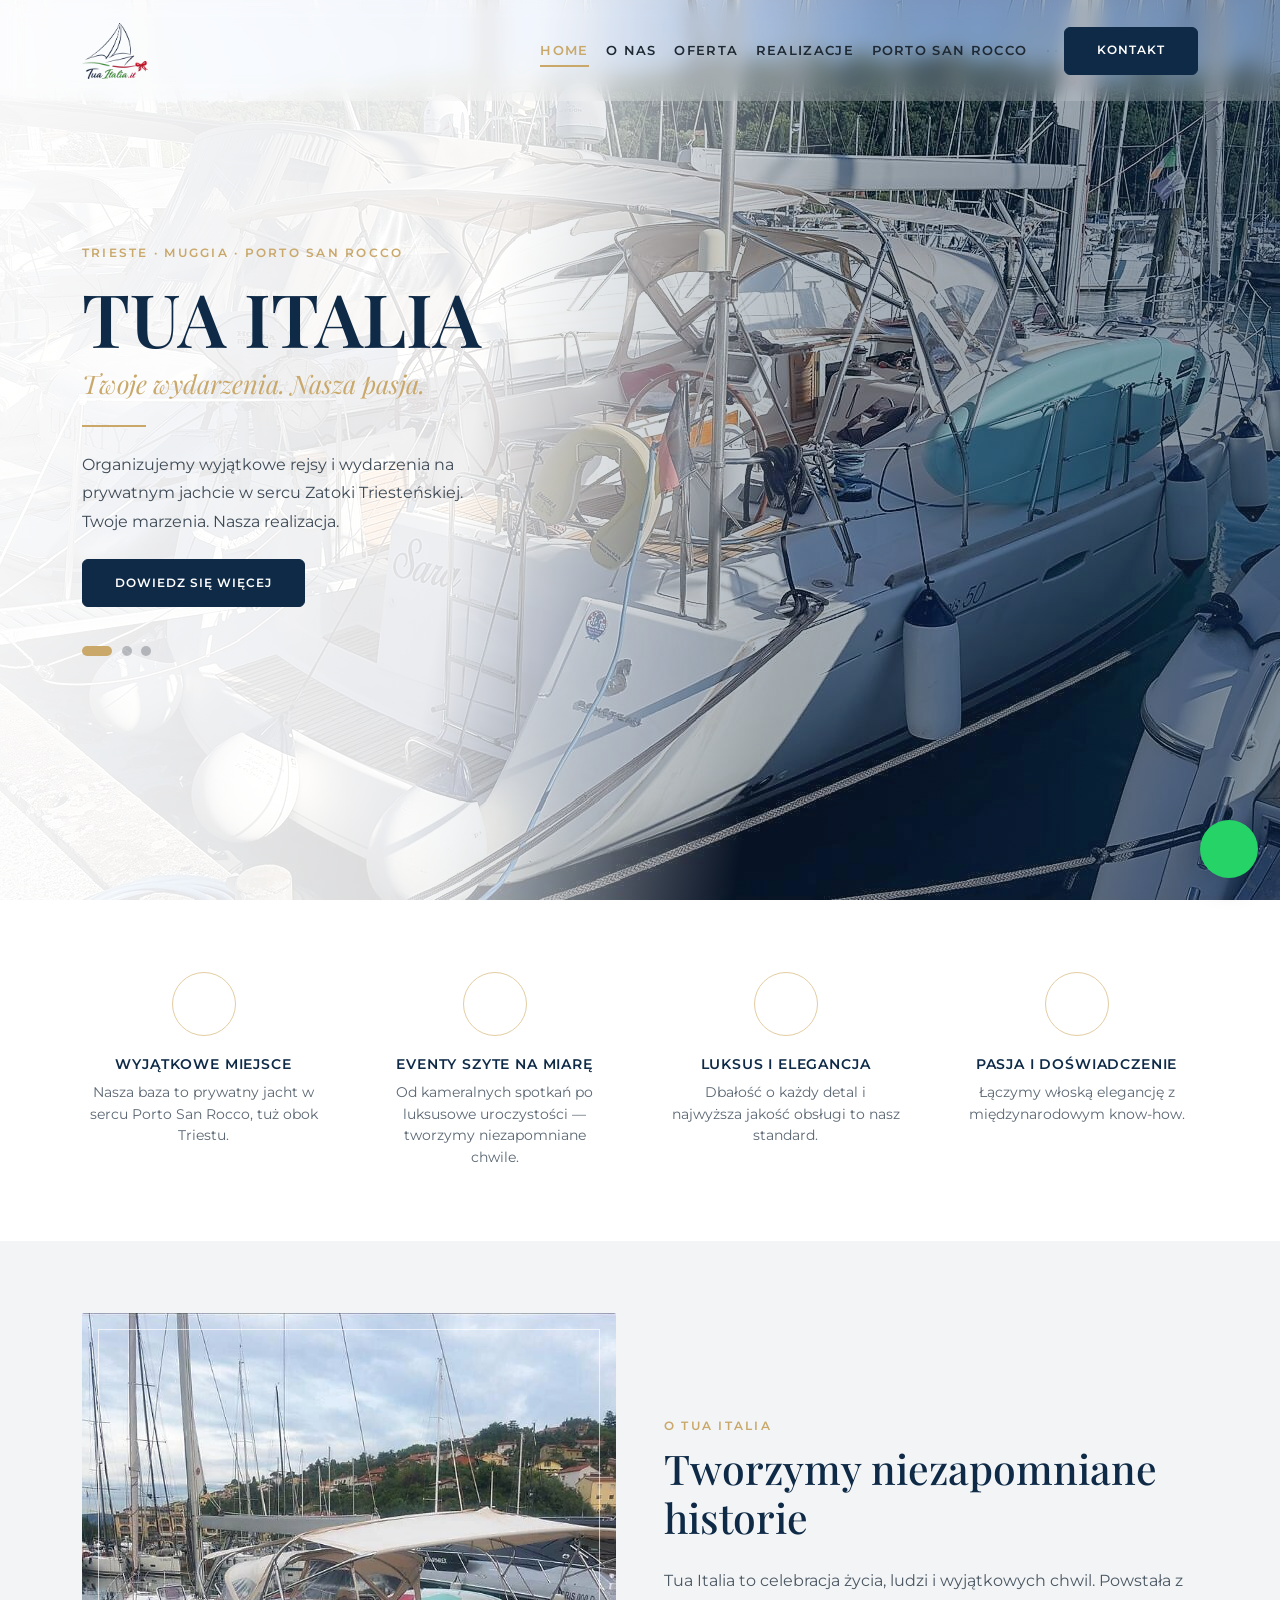
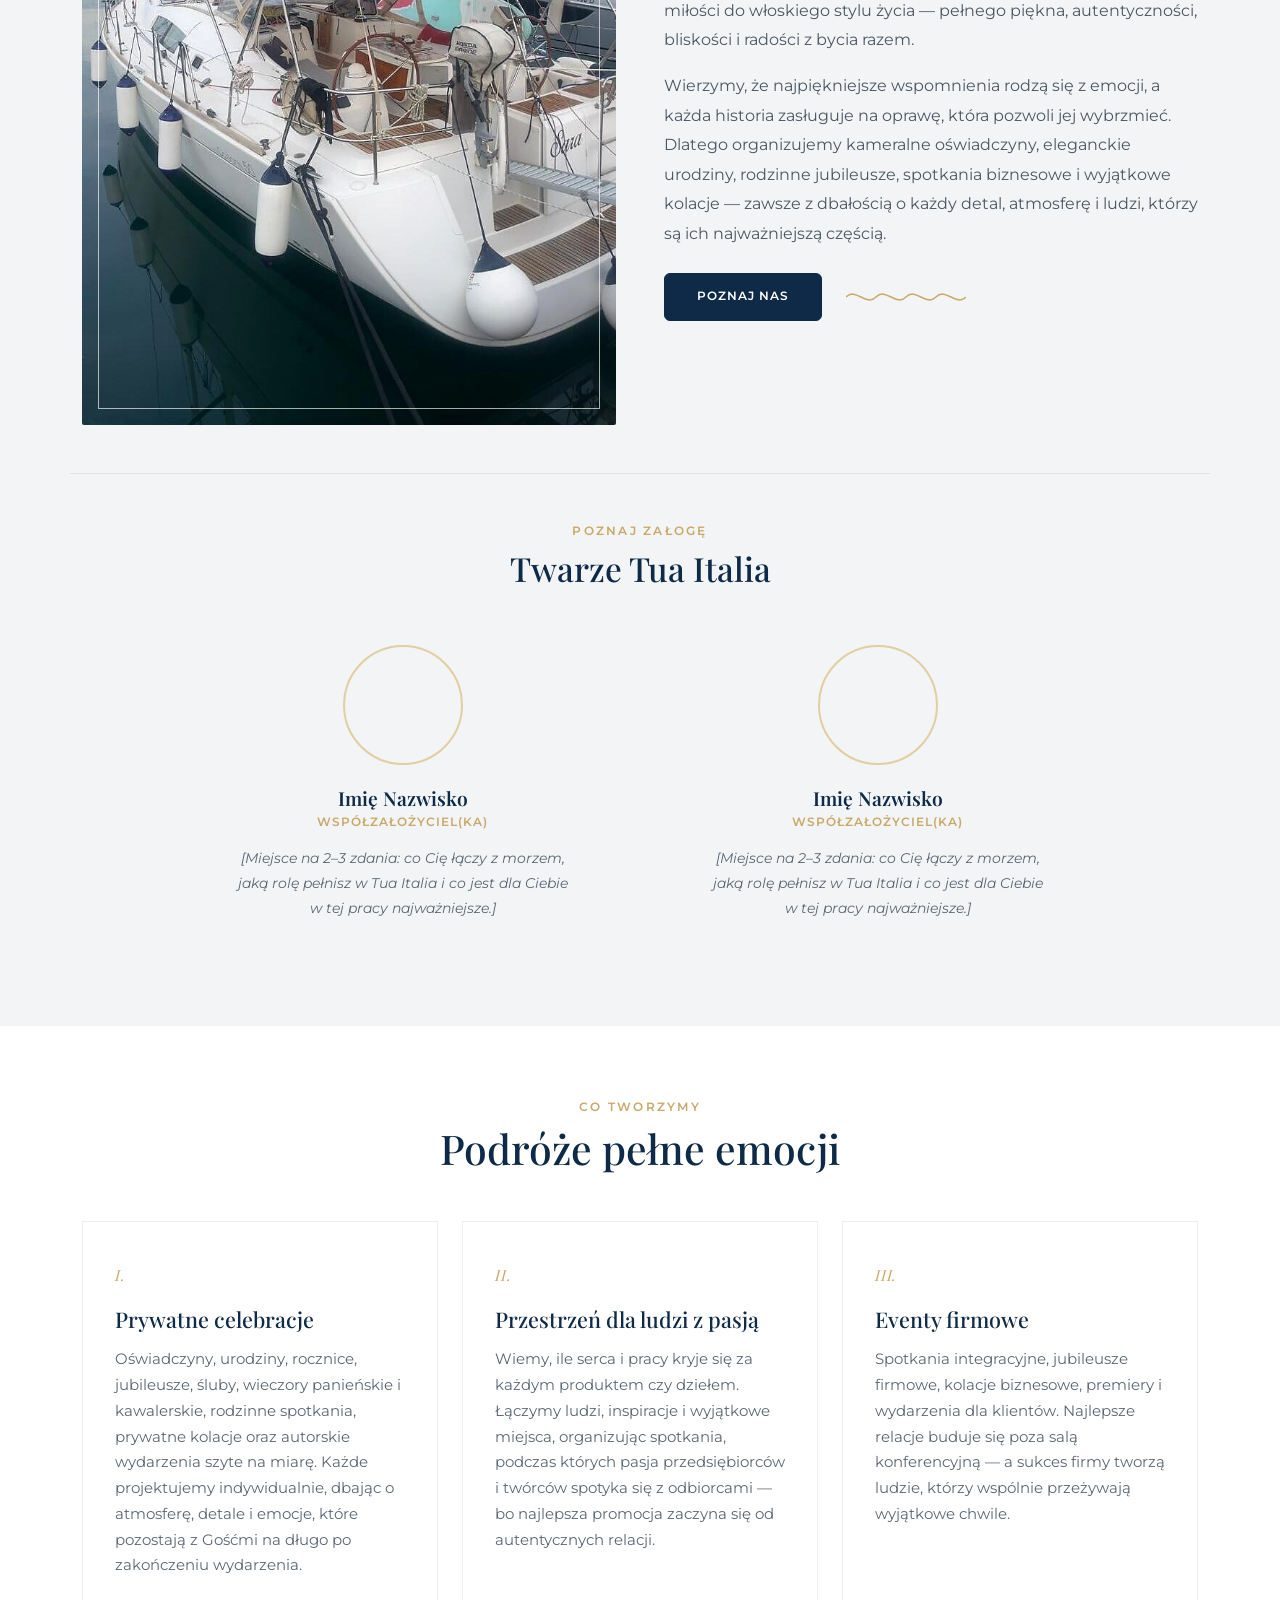
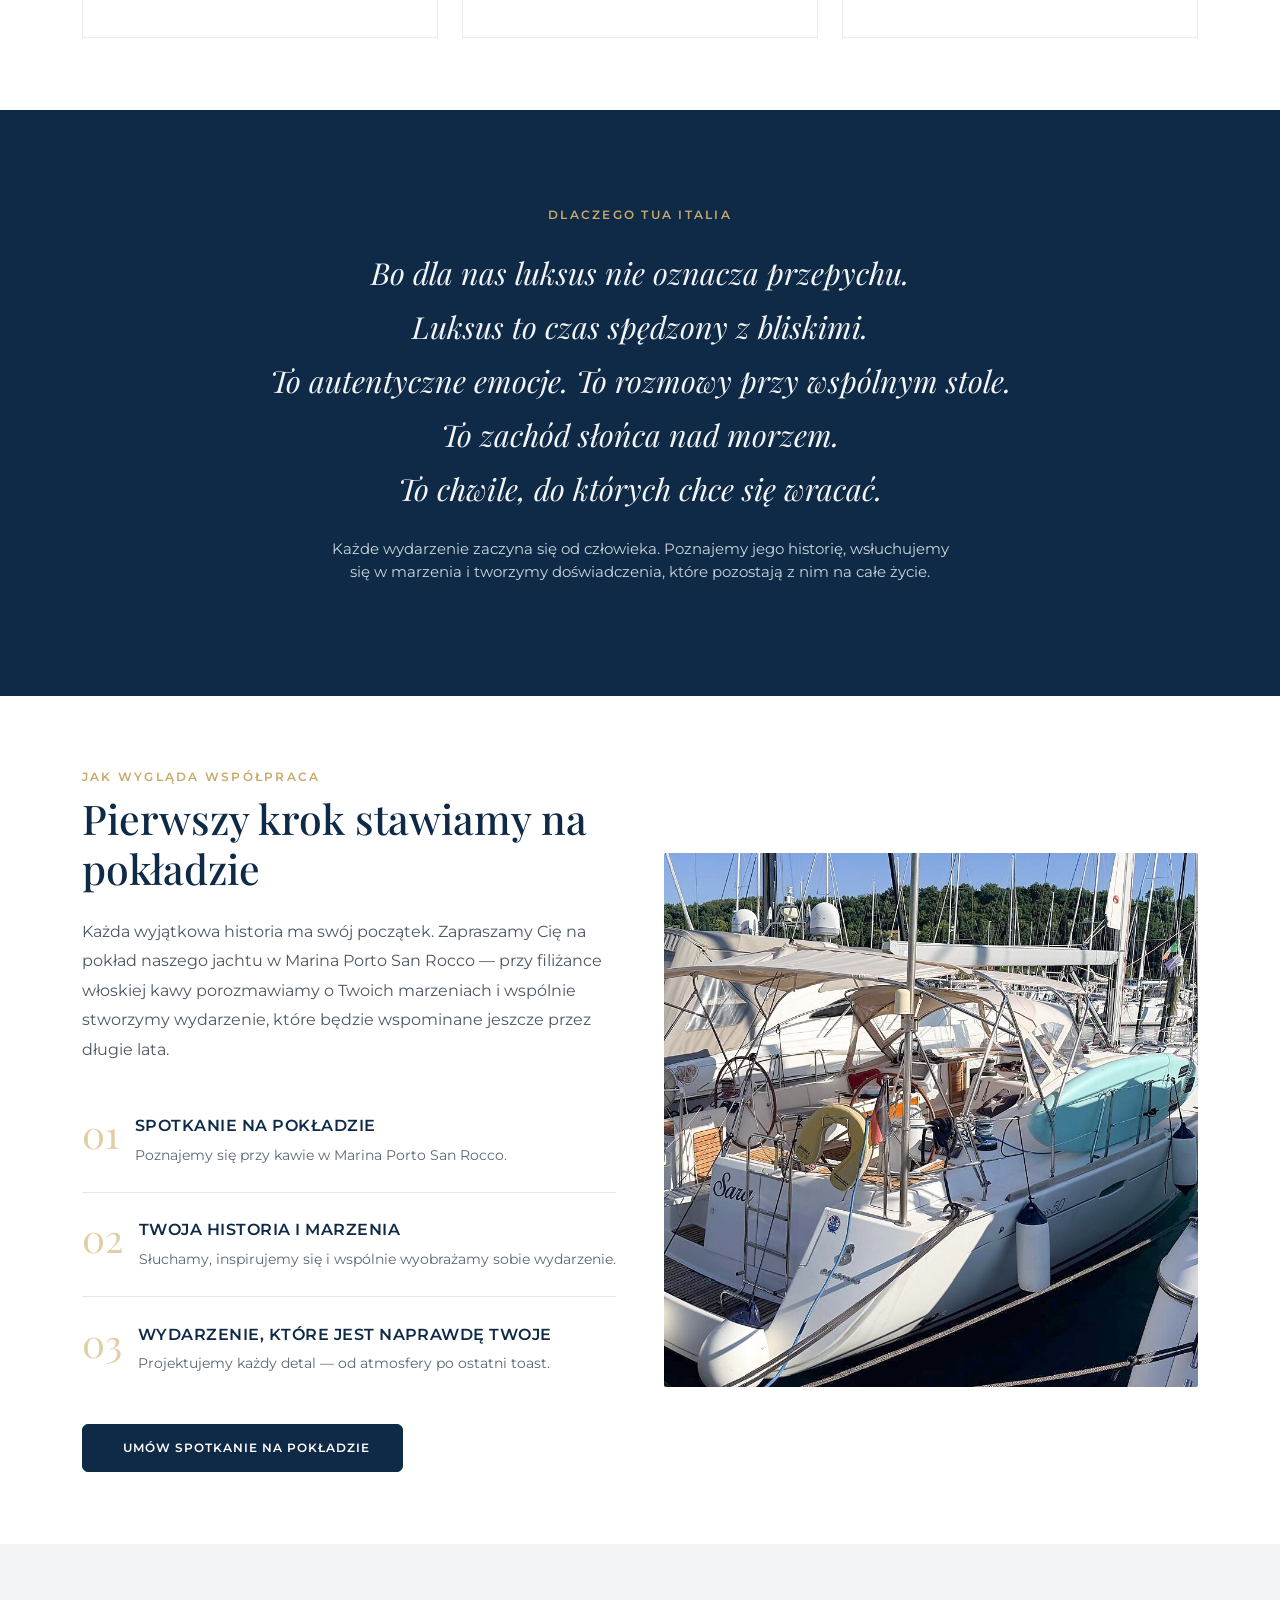
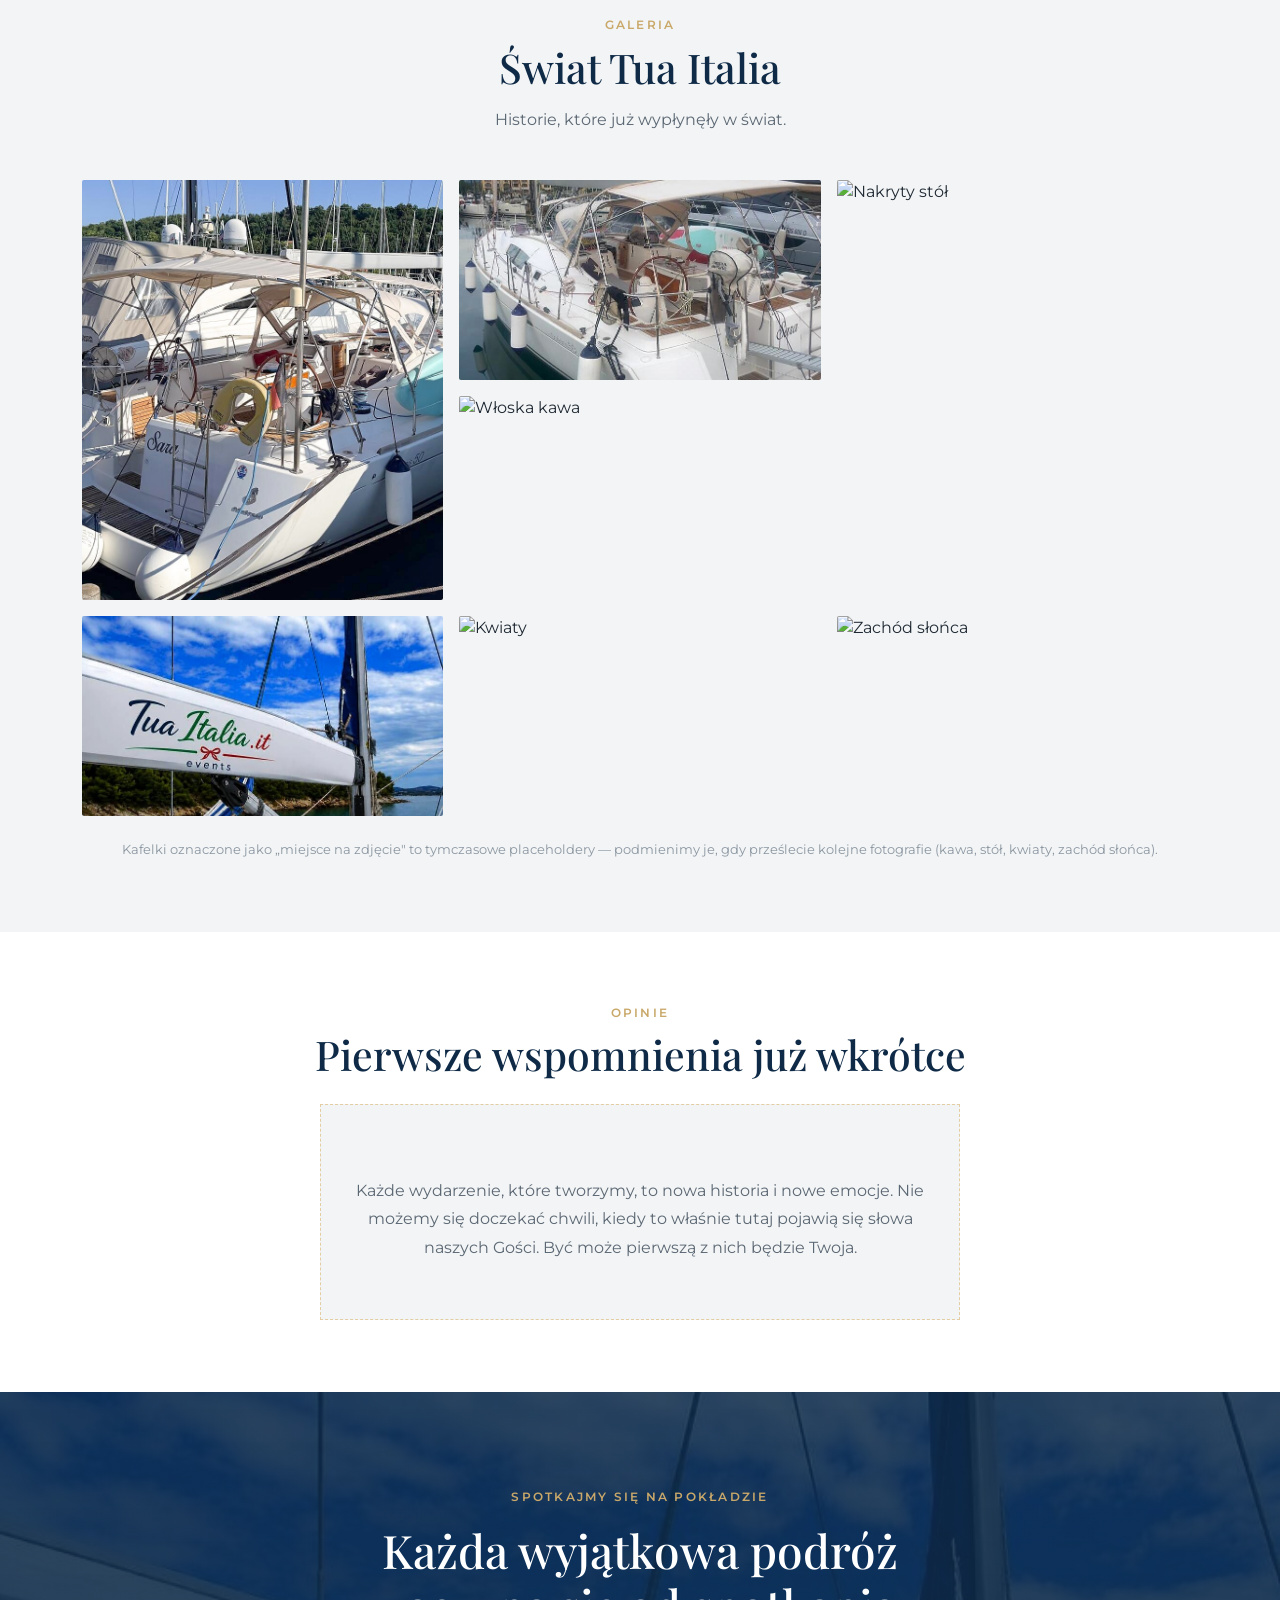
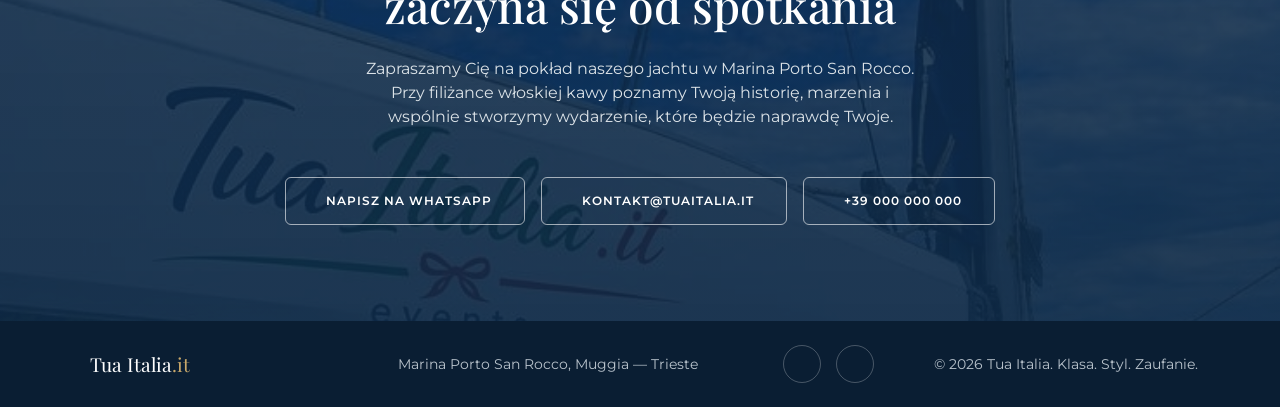
==== commit 0730f3f5: "Dodane: karuzela zdjec zamiast jedngo hero-pic" ====
--- a/index.html
+++ b/index.html
@@ -55,6 +55,12 @@
 
 <!-- ================= HERO ================= -->
 <header class="hero" id="home">
+  <div class="hero-slides">
+    <div class="hero-slide active" style="background-image:url('img/hero-yacht.jpg')"></div>
+    <div class="hero-slide" style="background-image:url('img/porto-yacht-side.jpg')"></div>
+    <div class="hero-slide" style="background-image:url('img/gallery-helm.jpg')"></div>
+  </div>
+  <div class="hero-overlay"></div>
   <div class="container">
     <div class="row">
       <div class="col-lg-7 col-xl-6">
@@ -67,6 +73,12 @@
           w sercu Zatoki Triesteńskiej. Twoje marzenia. Nasza realizacja.
         </p>
         <a href="#o-nas" class="btn btn-tua">Dowiedz się więcej</a>
+
+        <div class="hero-dots" role="tablist" aria-label="Zmień zdjęcie w tle">
+          <button class="hero-dot active" data-slide="0" aria-label="Zdjęcie 1"></button>
+          <button class="hero-dot" data-slide="1" aria-label="Zdjęcie 2"></button>
+          <button class="hero-dot" data-slide="2" aria-label="Zdjęcie 3"></button>
+        </div>
       </div>
     </div>
   </div>
--- a/css/style.css
+++ b/css/style.css
@@ -124,9 +124,57 @@
   min-height:100vh;
   display:flex;
   align-items:center;
-  background:
-    linear-gradient(100deg, rgba(255,255,255,.97) 0%, rgba(255,255,255,.86) 38%, rgba(14,42,71,.35) 62%, rgba(14,42,71,.55) 100%),
-    url('../img/hero-yacht.jpg') center/cover no-repeat;
+  overflow:hidden;
+  background:var(--tua-navy);
+}
+.hero-slides{
+  position:absolute;
+  inset:0;
+  z-index:0;
+}
+.hero-slide{
+  position:absolute;
+  inset:0;
+  background-size:cover;
+  background-position:center;
+  opacity:0;
+  transition:opacity 1.6s ease-in-out;
+}
+.hero-slide.active{
+  opacity:1;
+}
+.hero-overlay{
+  position:absolute;
+  inset:0;
+  z-index:1;
+  background:linear-gradient(100deg, rgba(255,255,255,.97) 0%, rgba(255,255,255,.86) 38%, rgba(14,42,71,.35) 62%, rgba(14,42,71,.55) 100%);
+}
+.hero > .container{
+  position:relative;
+  z-index:2;
+}
+.hero-dots{
+  display:flex;
+  align-items:center;
+  gap:.6rem;
+  margin-top:2.4rem;
+}
+.hero-dot{
+  width:10px; height:10px;
+  border-radius:50%;
+  background:rgba(31,41,51,.28);
+  border:none;
+  padding:0;
+  cursor:pointer;
+  transition:all .3s ease;
+}
+.hero-dot:hover{
+  background:var(--tua-gold-soft);
+}
+.hero-dot.active{
+  background:var(--tua-gold);
+  width:30px;
+  border-radius:6px;
 }
 .hero-title{
   font-size:clamp(2.6rem, 6vw, 4.6rem);
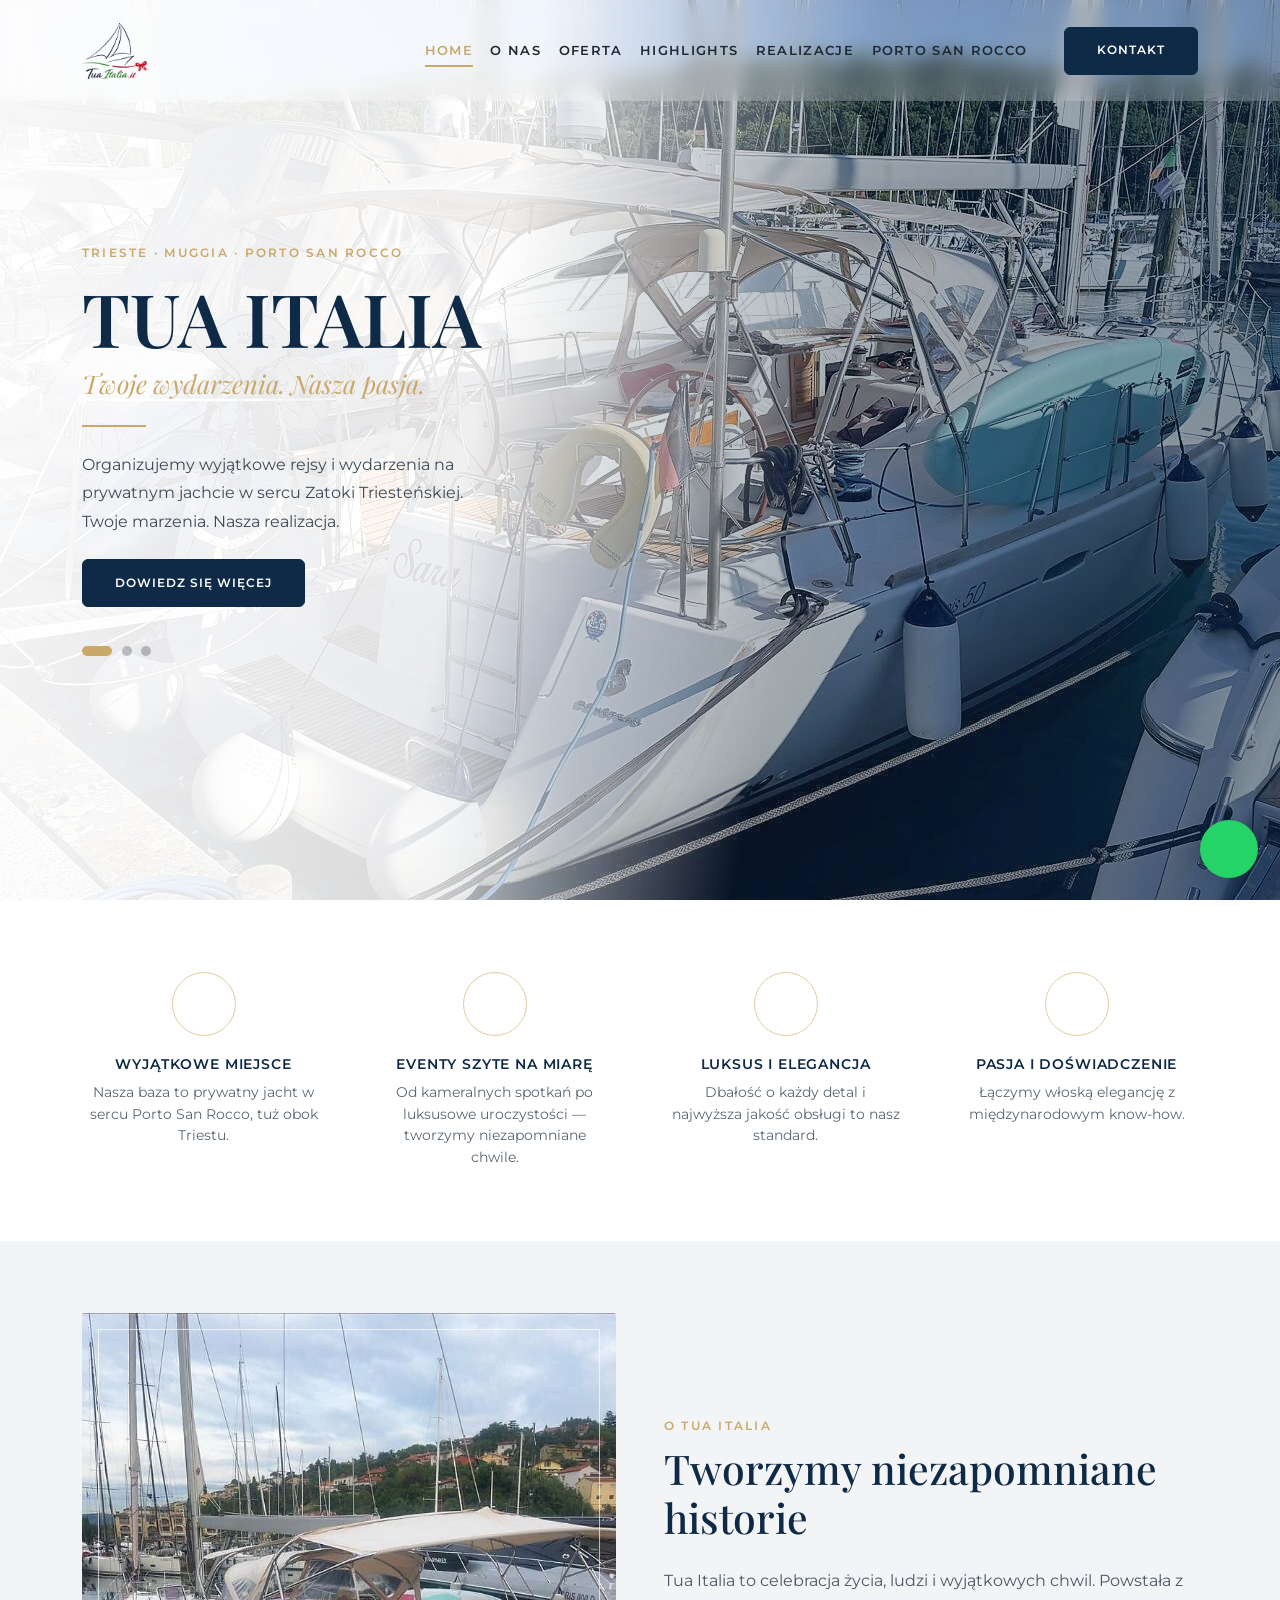
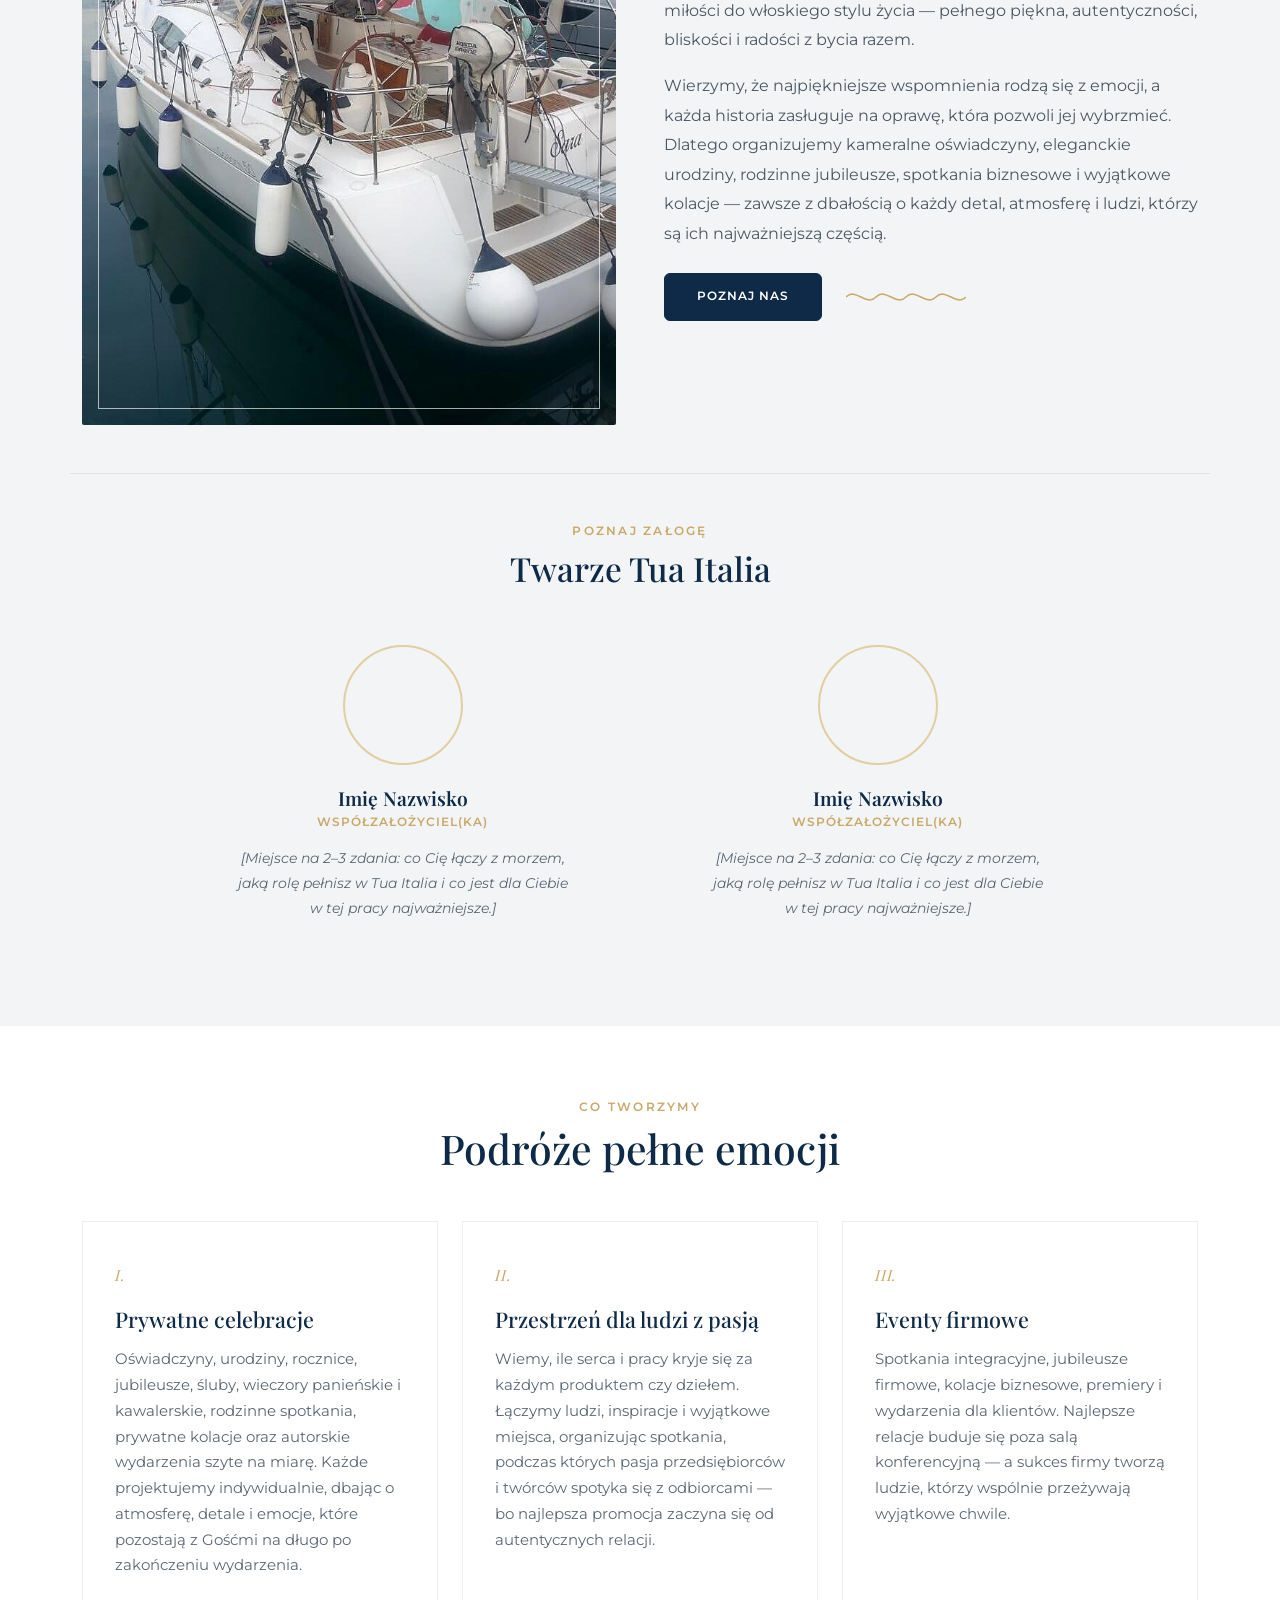
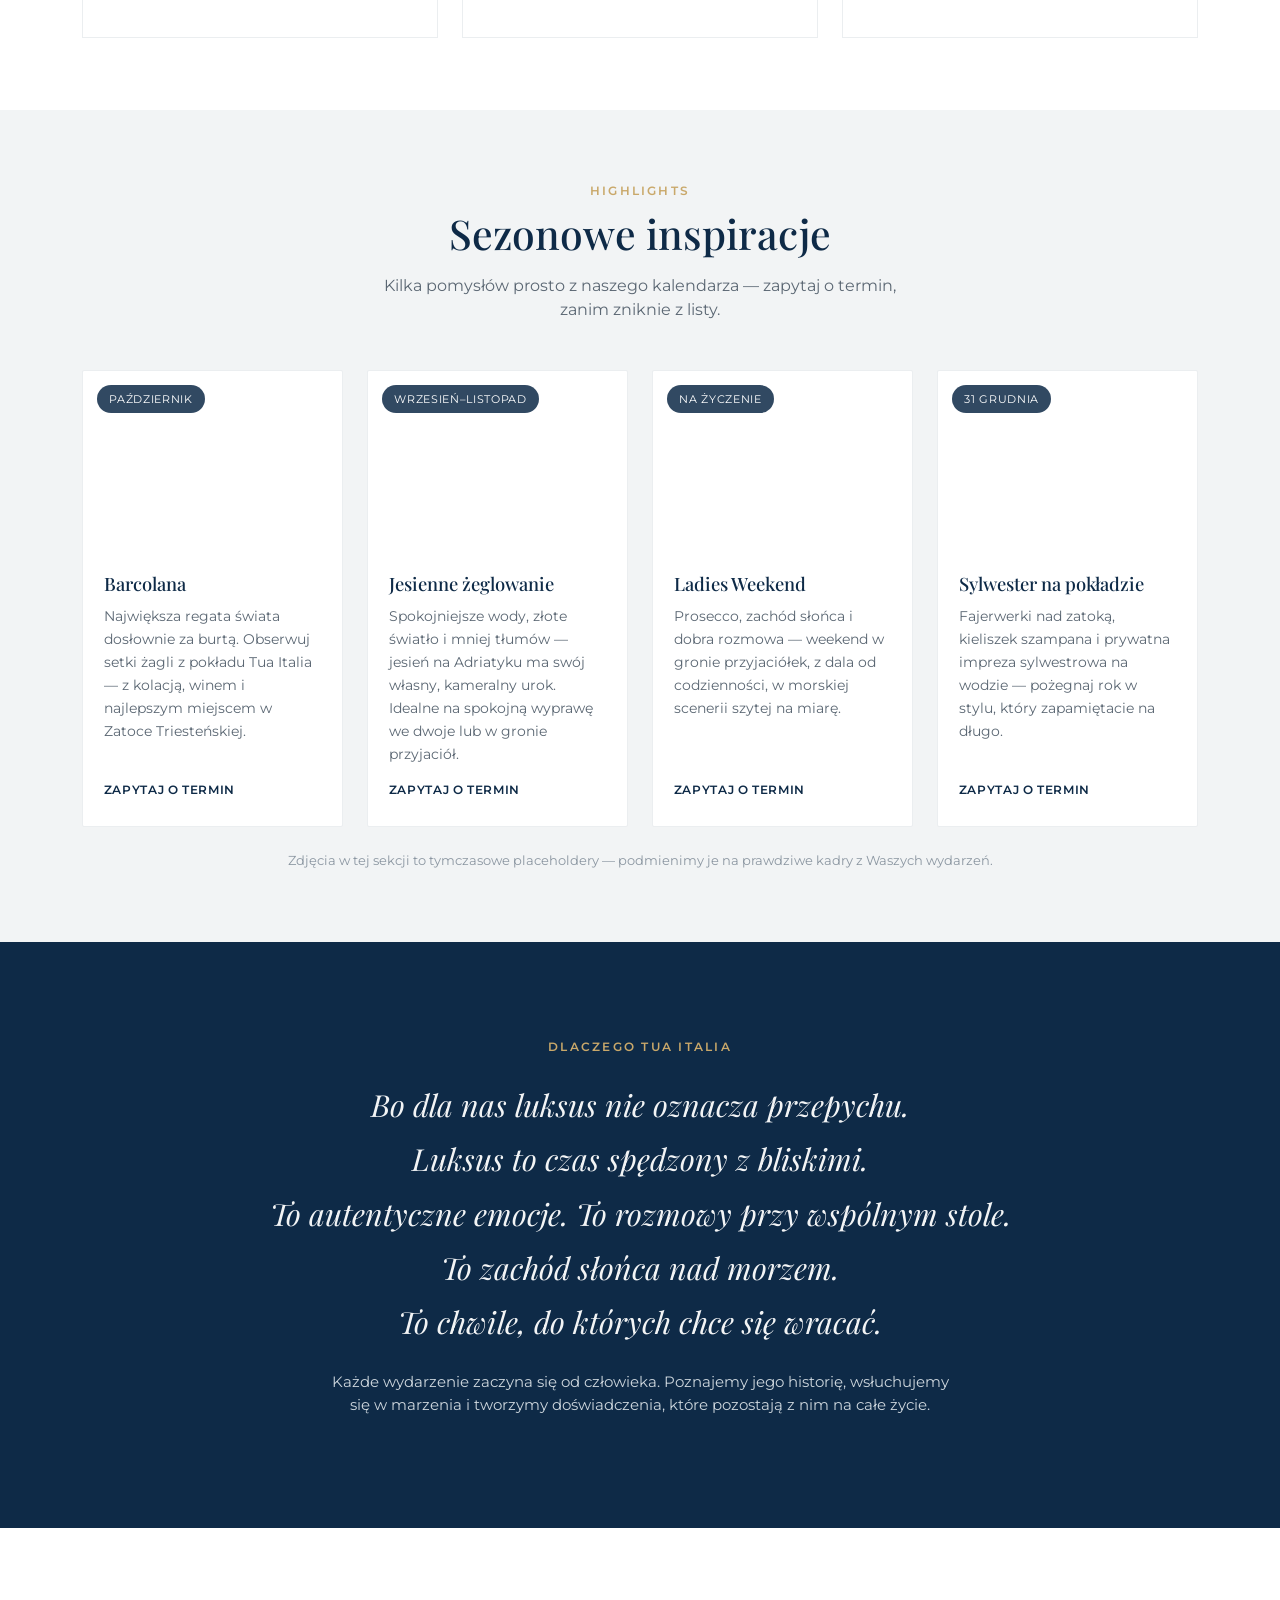
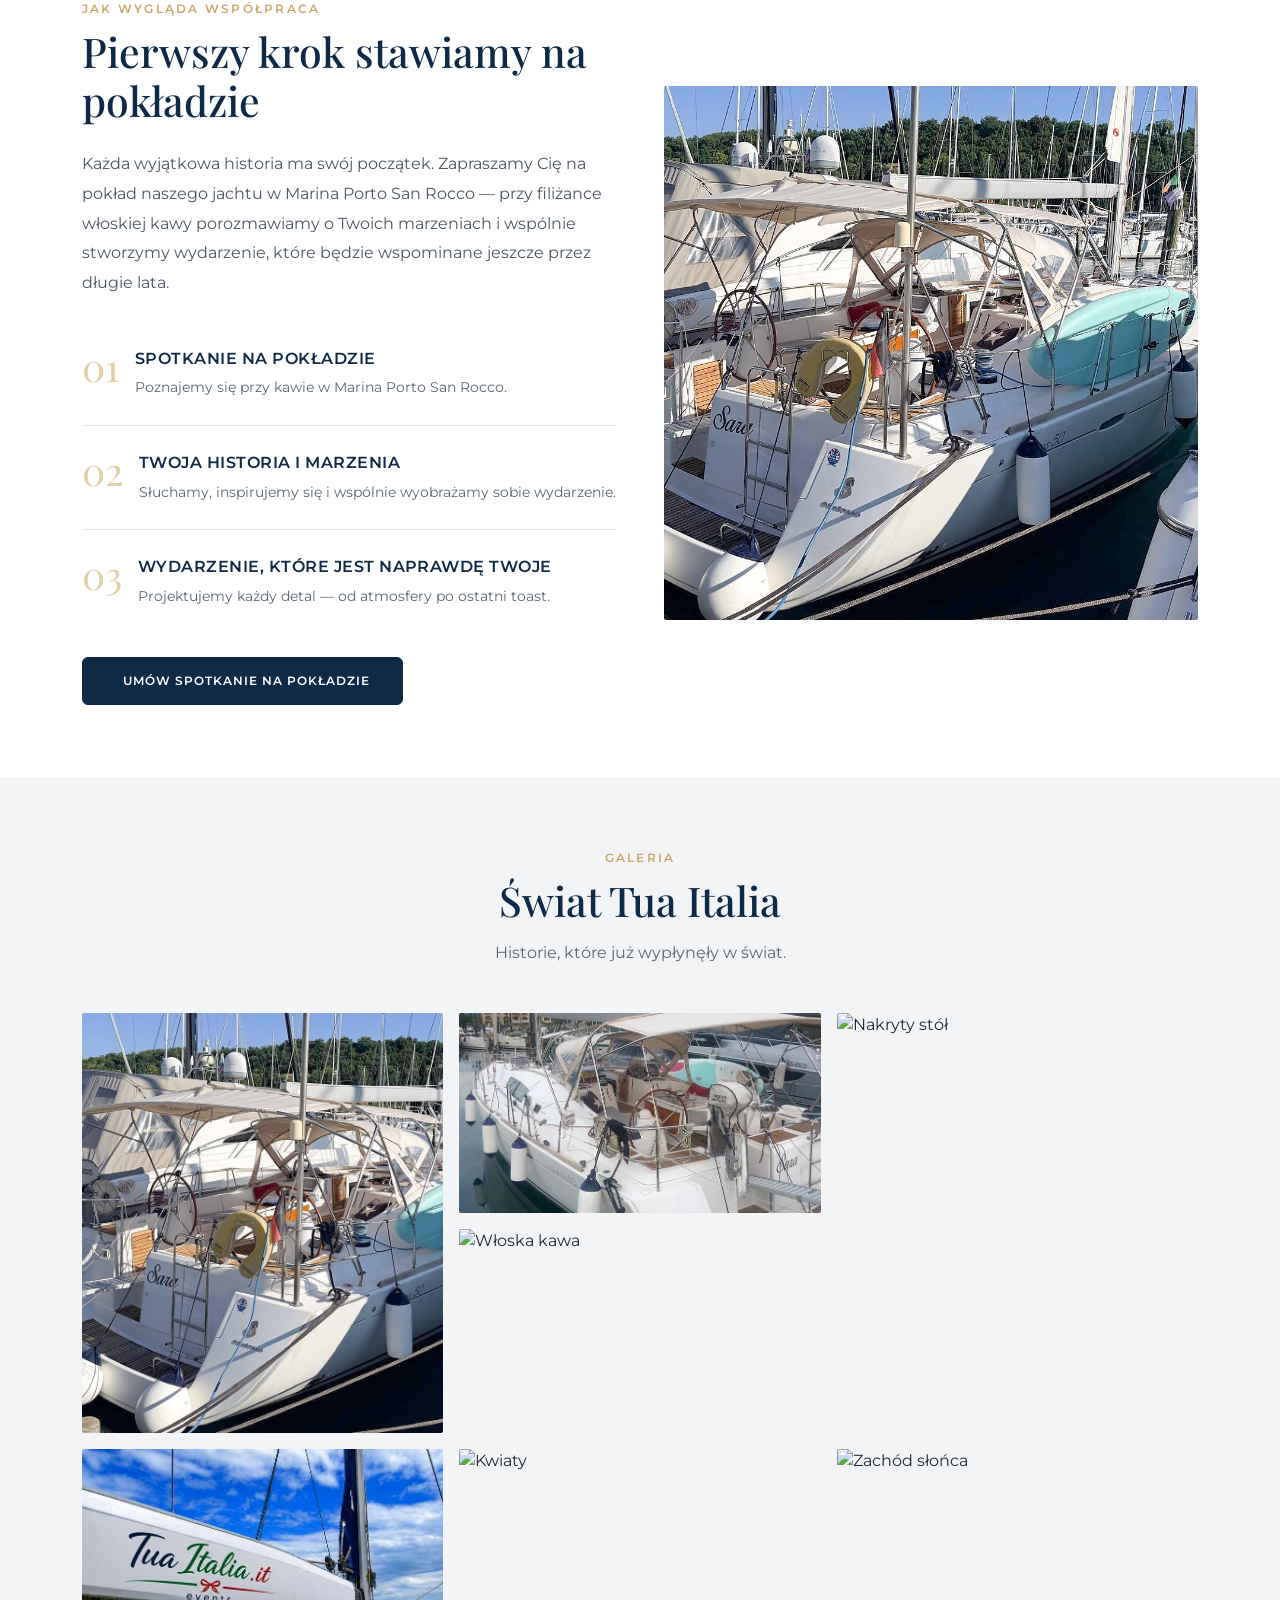
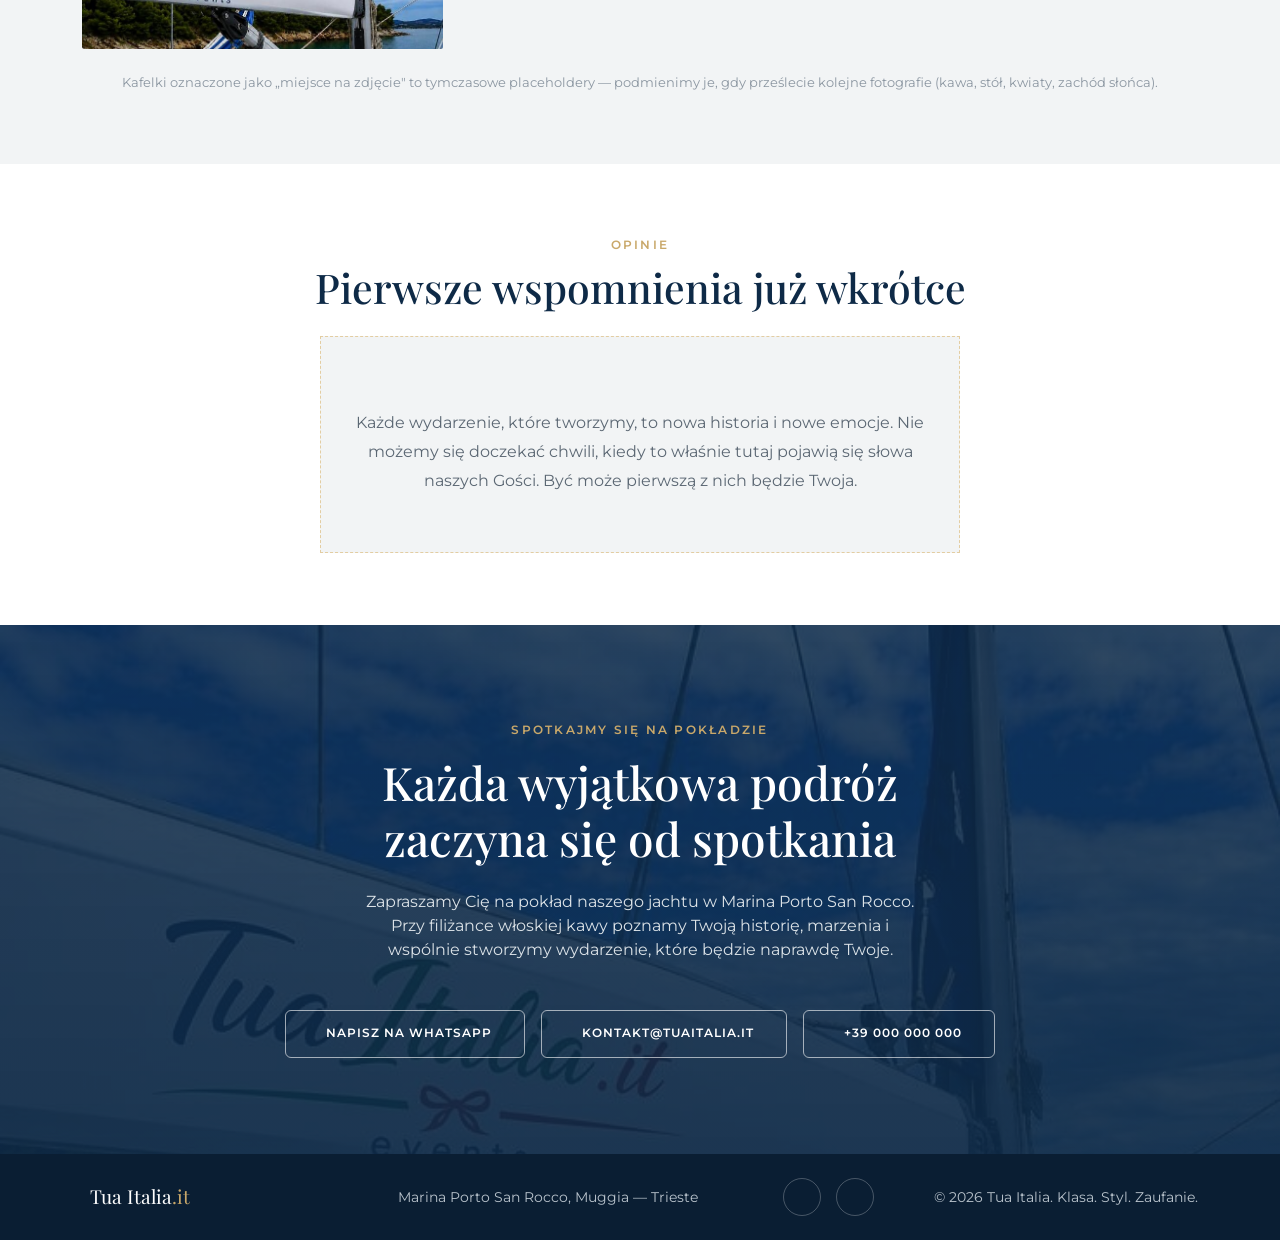
==== commit 93af51ee: "Nowa sekcja Highlights - sezonowe eventy i nie tylko" ====
--- a/index.html
+++ b/index.html
@@ -39,6 +39,7 @@
         <li class="nav-item"><a class="nav-link active" href="#home">Home</a></li>
         <li class="nav-item"><a class="nav-link" href="#o-nas">O nas</a></li>
         <li class="nav-item"><a class="nav-link" href="#oferta">Oferta</a></li>
+        <li class="nav-item"><a class="nav-link" href="#highlights">Highlights</a></li>
         <li class="nav-item"><a class="nav-link" href="#galeria">Realizacje</a></li>
         <li class="nav-item"><a class="nav-link" href="#porto">Porto San Rocco</a></li>
         <li class="nav-item lang-switch">
@@ -46,7 +47,7 @@
           <a href="en/index.html" aria-label="English"><span class="fi fi-gb fis"></span></a>
         </li>
         <li class="nav-item ms-lg-2">
-          <a class="btn btn-tua" href="#kontakt">Kontakt</a>
+          <a class="btn btn-tua nav-cta" href="#kontakt">Kontakt</a>
         </li>
       </ul>
     </div>
@@ -232,6 +233,88 @@
         </div>
       </div>
     </div>
+  </div>
+</section>
+
+<!-- ================= HIGHLIGHTS ================= -->
+<section class="py-5 py-lg-6 bg-fog" id="highlights">
+  <div class="container py-4">
+    <div class="text-center mb-5 reveal">
+      <p class="eyebrow mb-2">Highlights</p>
+      <h2 class="text-navy" style="font-size:clamp(1.8rem,3.2vw,2.6rem);">Sezonowe inspiracje</h2>
+      <p class="mx-auto mt-3" style="max-width:560px; color:#5b6773;">
+        Kilka pomysłów prosto z naszego kalendarza — zapytaj o termin, zanim zniknie z listy.
+      </p>
+    </div>
+    <div class="row g-4">
+      <div class="col-md-6 col-lg-3 reveal">
+        <div class="highlight-card">
+          <div class="highlight-img is-placeholder" style="background-image:url('https://picsum.photos/seed/tua-highlight-barcolana/600/500')">
+            <span class="highlight-badge">Październik</span>
+          </div>
+          <div class="highlight-body">
+            <h3>Barcolana</h3>
+            <p>Największa regata świata dosłownie za burtą. Obserwuj setki żagli z pokładu Tua Italia — z kolacją, winem i najlepszym miejscem w Zatoce Triesteńskiej.</p>
+            <a href="https://wa.me/390000000000?text=Dzie%C5%84%20dobry%2C%20chcia%C5%82(a)bym%20zapyta%C4%87%20o%20termin%20na%20Barcolan%C4%99."
+               class="highlight-link" target="_blank" rel="noopener">
+              Zapytaj o termin <i class="bi bi-arrow-up-right"></i>
+            </a>
+          </div>
+        </div>
+      </div>
+
+      <div class="col-md-6 col-lg-3 reveal">
+        <div class="highlight-card">
+          <div class="highlight-img is-placeholder" style="background-image:url('https://picsum.photos/seed/tua-highlight-autumn/600/500')">
+            <span class="highlight-badge">Wrzesień–Listopad</span>
+          </div>
+          <div class="highlight-body">
+            <h3>Jesienne żeglowanie</h3>
+            <p>Spokojniejsze wody, złote światło i mniej tłumów — jesień na Adriatyku ma swój własny, kameralny urok. Idealne na spokojną wyprawę we dwoje lub w gronie przyjaciół.</p>
+            <a href="https://wa.me/390000000000?text=Dzie%C5%84%20dobry%2C%20chcia%C5%82(a)bym%20zapyta%C4%87%20o%20termin%20na%20jesienne%20%C5%BCeglowanie."
+               class="highlight-link" target="_blank" rel="noopener">
+              Zapytaj o termin <i class="bi bi-arrow-up-right"></i>
+            </a>
+          </div>
+        </div>
+      </div>
+
+      <div class="col-md-6 col-lg-3 reveal">
+        <div class="highlight-card">
+          <div class="highlight-img is-placeholder" style="background-image:url('https://picsum.photos/seed/tua-highlight-ladies/600/500')">
+            <span class="highlight-badge">Na życzenie</span>
+          </div>
+          <div class="highlight-body">
+            <h3>Ladies Weekend</h3>
+            <p>Prosecco, zachód słońca i dobra rozmowa — weekend w gronie przyjaciółek, z dala od codzienności, w morskiej scenerii szytej na miarę.</p>
+            <a href="https://wa.me/390000000000?text=Dzie%C5%84%20dobry%2C%20chcia%C5%82abym%20zapyta%C4%87%20o%20termin%20na%20Ladies%20Weekend."
+               class="highlight-link" target="_blank" rel="noopener">
+              Zapytaj o termin <i class="bi bi-arrow-up-right"></i>
+            </a>
+          </div>
+        </div>
+      </div>
+
+      <div class="col-md-6 col-lg-3 reveal">
+        <div class="highlight-card">
+          <div class="highlight-img is-placeholder" style="background-image:url('https://picsum.photos/seed/tua-highlight-nye/600/500')">
+            <span class="highlight-badge">31 grudnia</span>
+          </div>
+          <div class="highlight-body">
+            <h3>Sylwester na pokładzie</h3>
+            <p>Fajerwerki nad zatoką, kieliszek szampana i prywatna impreza sylwestrowa na wodzie — pożegnaj rok w stylu, który zapamiętacie na długo.</p>
+            <a href="https://wa.me/390000000000?text=Dzie%C5%84%20dobry%2C%20chcia%C5%82(a)bym%20zapyta%C4%87%20o%20termin%20na%20Sylwester%20na%20pok%C5%82adzie."
+               class="highlight-link" target="_blank" rel="noopener">
+              Zapytaj o termin <i class="bi bi-arrow-up-right"></i>
+            </a>
+          </div>
+        </div>
+      </div>
+    </div>
+
+    <p class="text-center mt-4 mb-0" style="font-size:.82rem; color:#8b96a1;">
+      Zdjęcia w tej sekcji to tymczasowe placeholdery — podmienimy je na prawdziwe kadry z Waszych wydarzeń.
+    </p>
   </div>
 </section>
 
--- a/css/style.css
+++ b/css/style.css
@@ -342,6 +342,102 @@
   box-shadow:0 0 0 1px rgba(15,30,50,.1);
 }
 
+/* Na rozwiniętym mobilnym menu przycisk Kontakt zbyt mocno przylegał
+   do przełącznika flag, co ułatwiało przypadkowe dotknięcie flagi.
+   Dotyczy tylko widoku collapsed (poniżej progu navbar-expand-lg). */
+@media (max-width: 991.98px){
+  .nav-cta{
+    margin-top:.85rem;
+  }
+}
+
+/* ===== HIGHLIGHTS ===== */
+.highlight-card{
+  background:#fff;
+  border:1px solid #ebeef0;
+  border-radius:2px;
+  overflow:hidden;
+  height:100%;
+  display:flex;
+  flex-direction:column;
+  transition:all .35s ease;
+}
+.highlight-card:hover{
+  border-color:var(--tua-gold);
+  box-shadow:0 18px 40px rgba(14,42,71,.08);
+  transform:translateY(-6px);
+}
+.highlight-img{
+  height:180px;
+  background-size:cover;
+  background-position:center;
+  position:relative;
+}
+.highlight-img.is-placeholder::before{
+  content:"Miejsce na zdjęcie";
+  position:absolute;
+  inset:0;
+  display:flex;
+  align-items:center;
+  justify-content:center;
+  text-align:center;
+  padding:0 1rem;
+  font-size:.72rem;
+  letter-spacing:.05em;
+  text-transform:uppercase;
+  color:#8b96a1;
+  background:rgba(255,255,255,.6);
+  opacity:0;
+  transition:opacity .3s ease;
+}
+.highlight-img.is-placeholder:hover::before{
+  opacity:1;
+}
+.highlight-badge{
+  position:absolute;
+  top:.9rem; left:.9rem;
+  background:rgba(14,42,71,.85);
+  color:#fff;
+  font-size:.7rem;
+  letter-spacing:.06em;
+  text-transform:uppercase;
+  padding:.35rem .75rem;
+  border-radius:20px;
+}
+.highlight-body{
+  padding:1.4rem 1.3rem 1.6rem;
+  display:flex;
+  flex-direction:column;
+  flex:1;
+}
+.highlight-body h3{
+  font-family:'Playfair Display', serif;
+  font-size:1.15rem;
+  color:var(--tua-navy);
+  margin-bottom:.6rem;
+}
+.highlight-body p{
+  font-size:.87rem;
+  color:#5b6773;
+  line-height:1.65;
+  flex:1;
+  margin-bottom:0;
+}
+.highlight-link{
+  display:inline-flex;
+  align-items:center;
+  gap:.35rem;
+  font-size:.78rem;
+  letter-spacing:.05em;
+  text-transform:uppercase;
+  font-weight:600;
+  color:var(--tua-navy);
+  margin-top:1rem;
+}
+.highlight-link:hover{
+  color:var(--tua-gold);
+}
+
 /* ===== OFERTA CARDS ===== */
 .pillar-card{
   background:#fff;
